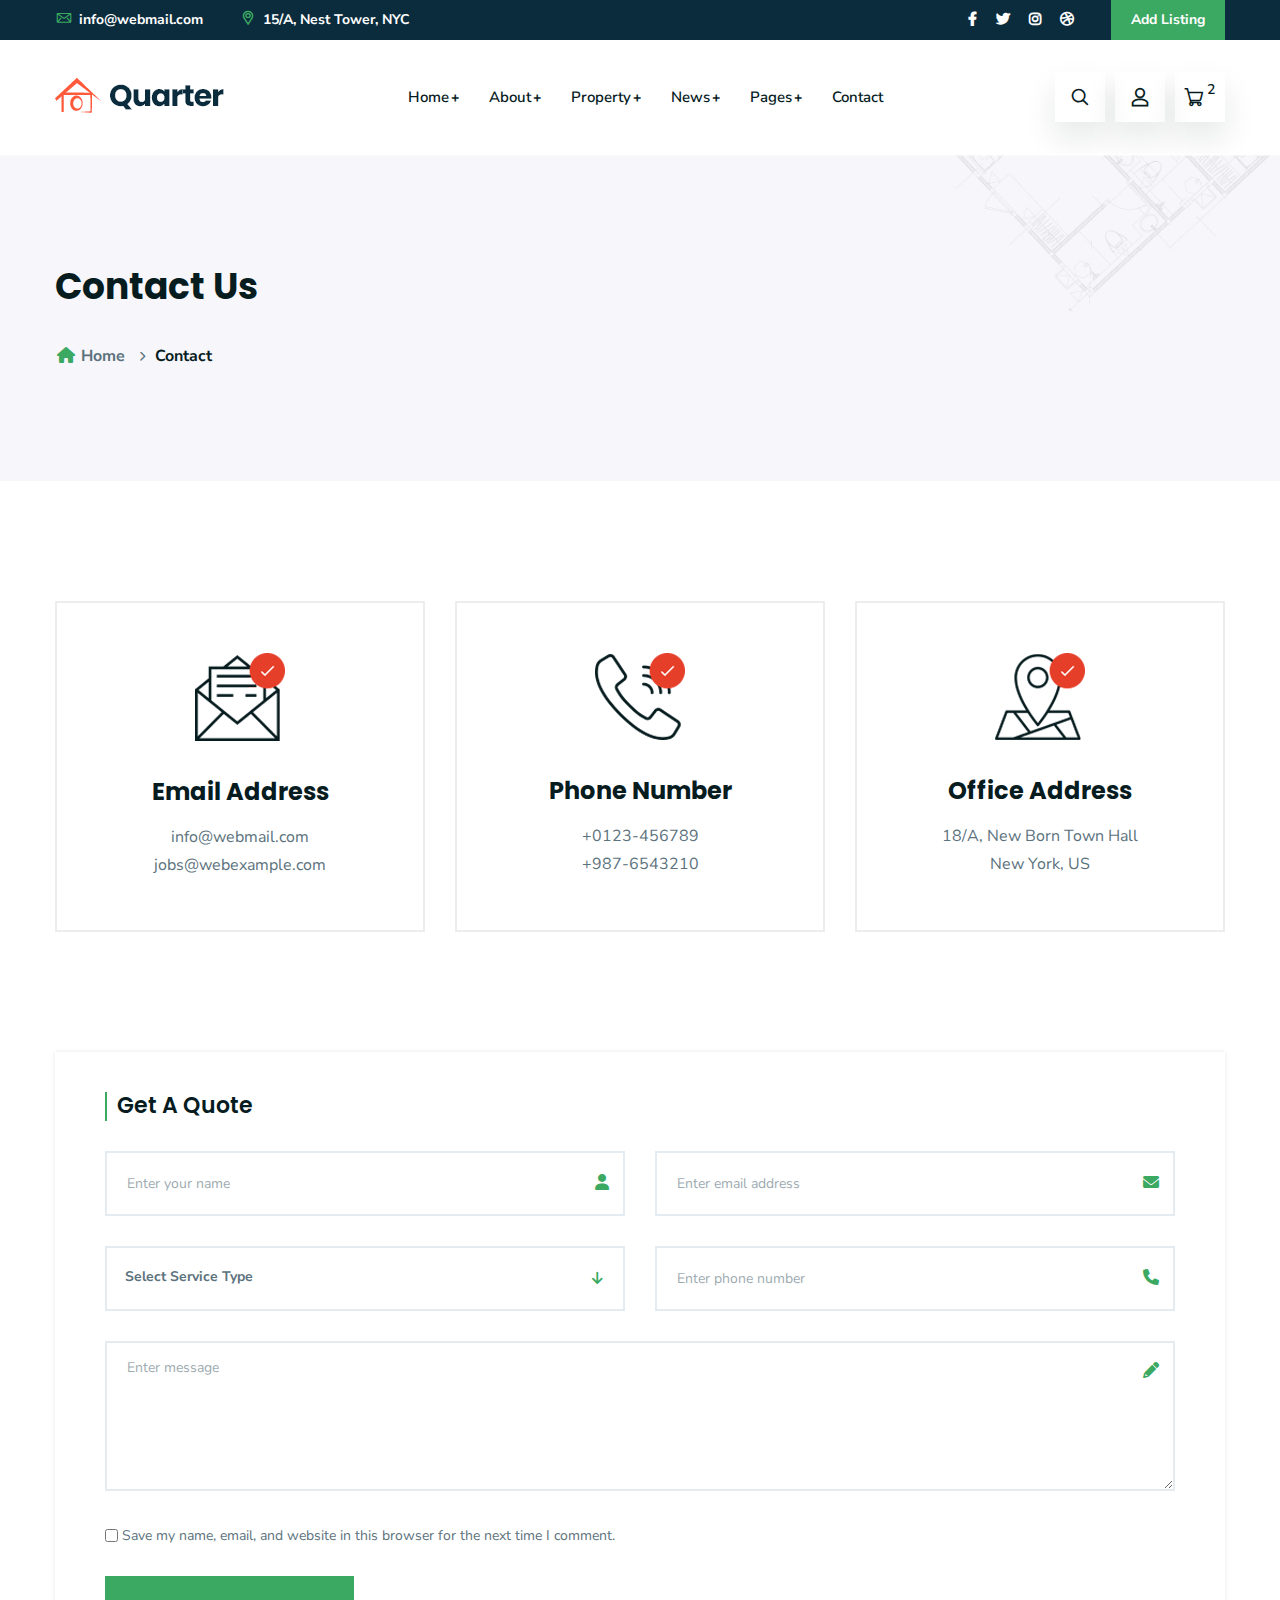
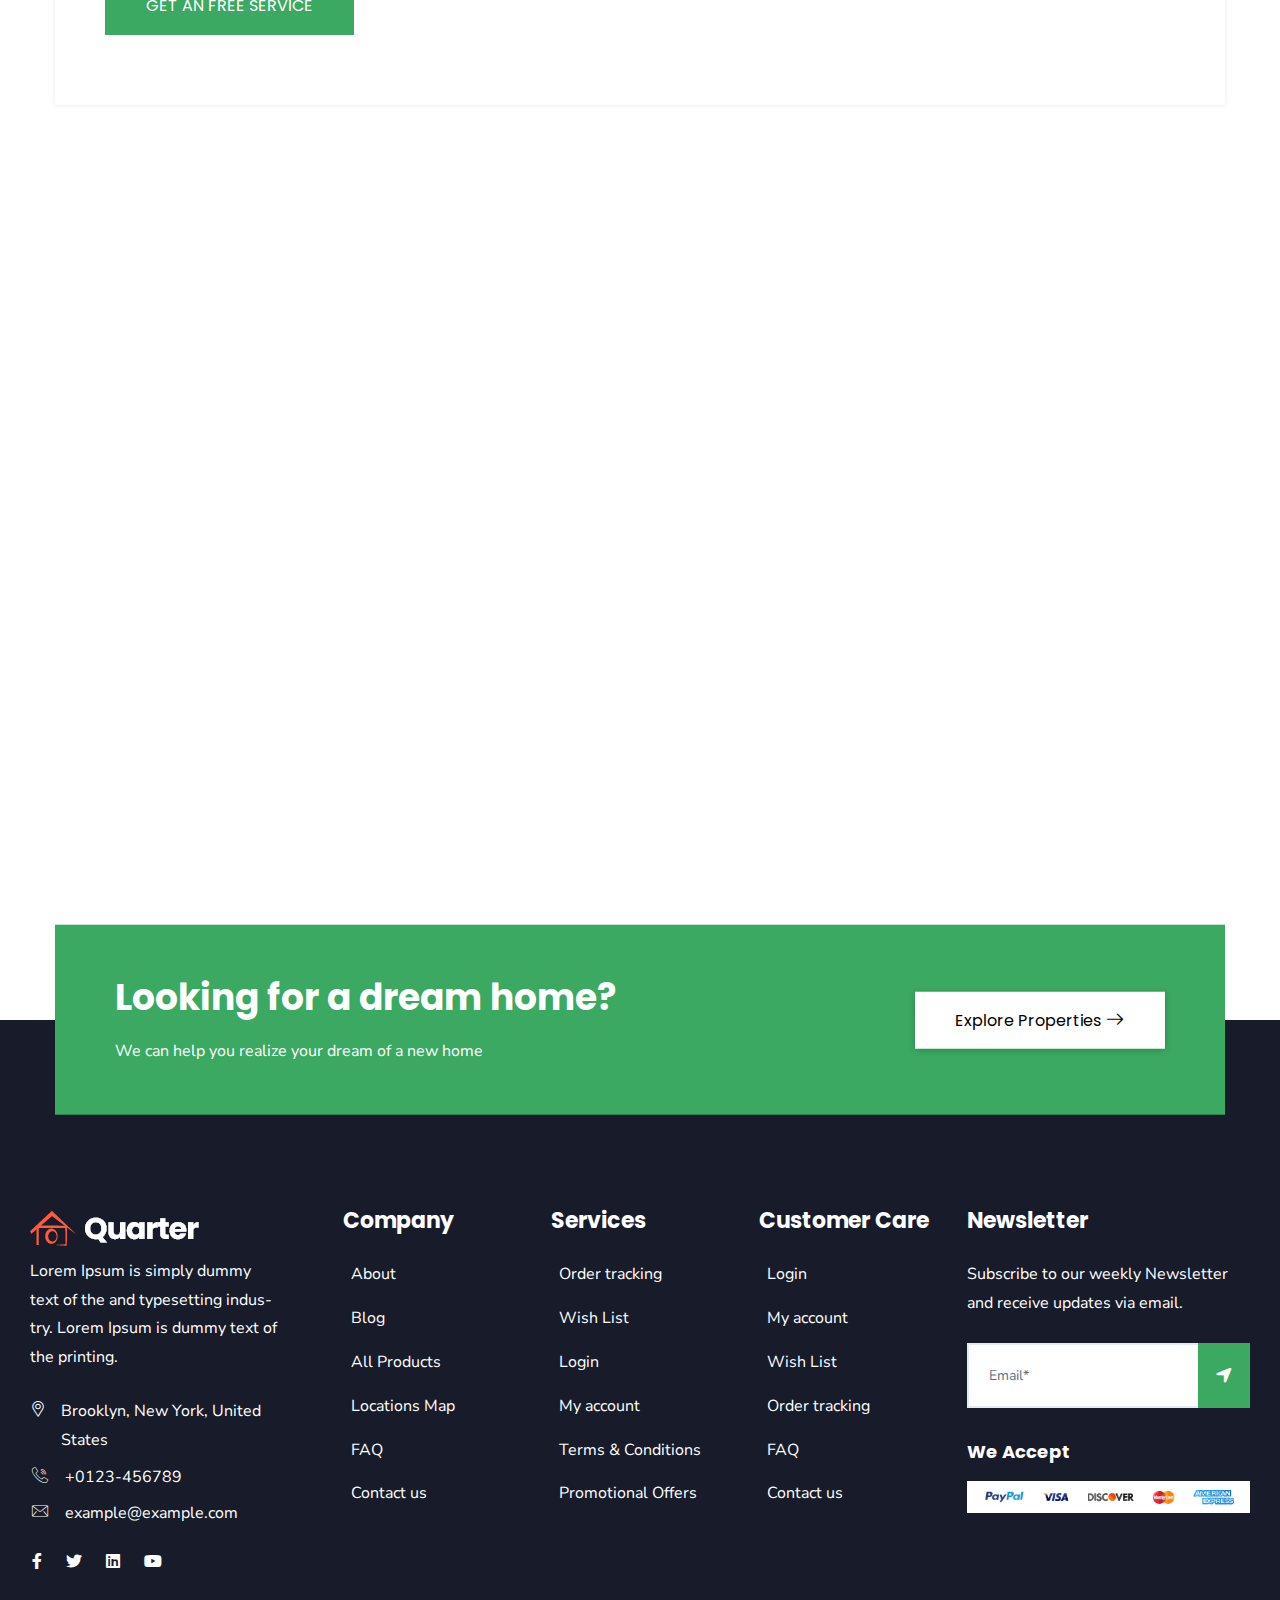
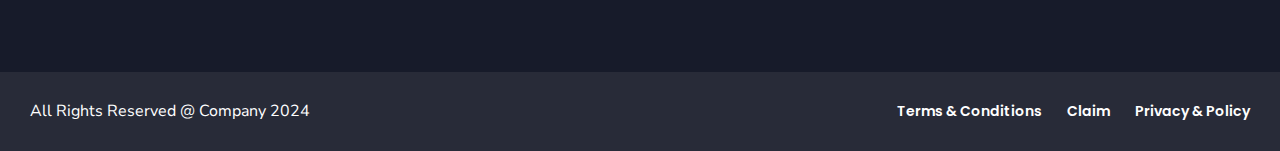
==== contact.html @ b0d4f218 "Init" ====
<!DOCTYPE html>
<html lang="en">
  <head>
    <meta charset="UTF-8" >
    <meta name="viewport" content="width=device-width, initial-scale=1.0" >
    <title>Quarter - Real Estate HTML Template</title>
    <link
      rel="shortcut icon"
      href="assets/img/favicon.png"
      type="image/x-icon"
    >
    <link rel="stylesheet" href="assets/css/font-icons.css" >
    <link rel="stylesheet" href="assets/css/nice-select2.css" >
    <link rel="stylesheet" href="assets/css/animate.css" >
    <link rel="stylesheet" href="assets/css/swiper-bundle.min.css" >
    <link rel="stylesheet" href="assets/css/glightbox.css" >
    <link rel="stylesheet" href="assets/css/style.css" >
  </head>
  <body>
    <!-- header area start -->
    <header>
      <!-- header top -->
      <div class="bg-section-bg-6">
        <div class="container text-white text-13px md:text-sm font-bold">
          <div
            class="flex justify-center md:justify-between items-center flex-wrap md:flex-nowrap"
          >
            <div class="flex justify-center md:block pt-2 md:pt-0">
              <ul
                class="basis-full md:basis-auto flex gap-6 lg:gap-9 items-center"
              >
                <li>
                  <a
                    class="hover:text-secondary-color"
                    href="mailto:info@webmail.com?Subject=Flower%20greetings%20to%20you"
                    ><i
                      class="icon-mail text-secondary-color font-bold mr-0.5"
                    ></i>
                    info@webmail.com</a
                  >
                </li>
                <li>
                  <a class="hover:text-secondary-color" href="locations.html"
                    ><i
                      class="icon-placeholder text-secondary-color font-bold mr-0.5"
                    ></i>
                    15/A, Nest Tower, NYC</a
                  >
                </li>
              </ul>
            </div>

            <div
              class="basis-full md:basis-auto flex justify-center md:block py-5px md:py-0"
            >
              <ul class="text flex items-center gap-15px">
                <li>
                  <a href="https://www.facebook.com" title="Facebook"
                    ><i class="fab fa-facebook-f font-bold"></i
                  ></a>
                </li>
                <li>
                  <a href="https://www.x.com" title="Twitter"
                    ><i class="fab fa-twitter font-bold"></i
                  ></a>
                </li>

                <li>
                  <a href="https://www.instagram.com" title="Instagram"
                    ><i class="fab fa-instagram font-bold"></i
                  ></a>
                </li>
                <li>
                  <a href="https://www.dribbble.com" title="Dribbble"
                    ><i class="fab fa-dribbble font-bold"></i
                  ></a>
                </li>
                <li>
                  <a
                    href="add-listing.html"
                    class="px-4 md:px-5 py-0.5 md:py-10px ml-2 lg:ml-5 bg-secondary-color inline-block bg-opacity-100 hover:bg-opacity-60 hover:text-white"
                    >Add Listing</a
                  >
                </li>
              </ul>
            </div>
          </div>
        </div>
      </div>
      <!-- navbar main -->
      <div class="sticky-header z-xl bg-white transition-all duration-700">
        <div
          class="container flex flex-col md:flex-row justify-center md:justify-between items-center relative py-21px"
        >
          <!-- logo area -->
          <div class="mt-10px mb-22px md:mt-0 md:mb-0 leading-1">
            <a href="index.html">
              <img src="./assets/img/logo.png" alt="" >
            </a>
          </div>
          <nav class="flex-grow hidden xl:block">
            <ul class="flex items-center justify-center gap-15px xl:gap-5">
              <!-- item 1 -->
              <li class="relative group">
                <a
                  href="#"
                  class="text-lg xl:text-15px 2xl:text-lg text-heading-color hover:text-secondary-color font-semibold whitespace-nowrap pl-10px py-22px"
                  >Home <span class="text-sm font-extrabold -ml-0.5">+</span></a
                >
                <!-- dropdown -->
                <ul
                  class="py-15px border-t-[5px] border-secondary-color bg-white w-dropdown shadow-box-shadow-4 absolute left-0 top-full opacity-0 invisible translate-y-4 transition-all duration-300 group-hover:opacity-100 group-hover:visible group-hover:translate-y-0 z-xl"
                >
                  <li class="group/nested relative">
                    <a
                      class="whitespace-nowrap px-30px py-2"
                      href="index.html"
                      >Home Style 01</a
                    >
                    <img
                      src="./assets/img/home-demos/home-1.jpg"
                      alt="#"
                      class="w-130px absolute -bottom-2 -right-3 shadow-box-shadow-3 opacity-0 translate-y-1 invisible transition-all duration-300 group-hover/nested:opacity-100 group-hover/nested:visible group-hover/nested:translate-y-0"
                    >
                  </li>
                  <li class="group/nested relative">
                    <a
                      class="whitespace-nowrap px-30px py-2"
                      href="index-2.html"
                      >Home Style 02</a
                    >
                    <img
                      src="./assets/img/home-demos/home-2.jpg"
                      alt="#"
                      class="w-130px absolute -bottom-2 -right-3 shadow-box-shadow-3 opacity-0 translate-y-1 invisible transition-all duration-300 group-hover/nested:opacity-100 group-hover/nested:visible group-hover/nested:translate-y-0"
                    >
                  </li>
                  <li class="group/nested relative">
                    <a
                      class="whitespace-nowrap px-30px py-2"
                      href="index-3.html"
                      >Home Style 03</a
                    >
                    <img
                      src="./assets/img/home-demos/home-3.jpg"
                      alt="#"
                      class="w-130px absolute -bottom-2 -right-3 shadow-box-shadow-3 opacity-0 translate-y-1 invisible transition-all duration-300 group-hover/nested:opacity-100 group-hover/nested:visible group-hover/nested:translate-y-0"
                    >
                  </li>
                  <li class="group/nested relative">
                    <a
                      class="whitespace-nowrap px-30px py-2"
                      href="index-4.html"
                      >Home Style 04</a
                    >
                    <img
                      src="./assets/img/home-demos/home-4.jpg"
                      alt="#"
                      class="w-130px absolute -bottom-2 -right-3 shadow-box-shadow-3 opacity-0 translate-y-1 invisible transition-all duration-300 group-hover/nested:opacity-100 group-hover/nested:visible group-hover/nested:translate-y-0"
                    >
                  </li>
                  <li class="group/nested relative">
                    <a
                      class="whitespace-nowrap px-30px py-2 relative"
                      href="index-5.html"
                      ><span
                        class="text-10px uppercase text-white bg-secondary-color px-3px absolute left-5 -top-1 rounded-sm"
                        >video</span
                      >
                      Home Style 05</a
                    >
                    <img
                      src="./assets/img/home-demos/home-5.jpg"
                      alt="#"
                      class="w-130px absolute -bottom-2 -right-3 shadow-box-shadow-3 opacity-0 translate-y-1 invisible transition-all duration-300 group-hover/nested:opacity-100 group-hover/nested:visible group-hover/nested:translate-y-0"
                    >
                  </li>
                  <li class="group/nested relative">
                    <a
                      class="whitespace-nowrap px-30px py-2"
                      href="index-6.html"
                      >Home Style 06</a
                    >
                    <img
                      src="./assets/img/home-demos/home-6.jpg"
                      alt="#"
                      class="w-130px absolute -bottom-2 -right-3 shadow-box-shadow-3 opacity-0 translate-y-1 invisible transition-all duration-300 group-hover/nested:opacity-100 group-hover/nested:visible group-hover/nested:translate-y-0"
                    >
                  </li>
                  <li class="group/nested relative">
                    <a
                      class="whitespace-nowrap px-30px py-2"
                      href="index-7.html"
                      >Home Style 07</a
                    >
                    <img
                      src="./assets/img/home-demos/home-7.jpg"
                      alt="#"
                      class="w-130px absolute -bottom-2 -right-3 shadow-box-shadow-3 opacity-0 translate-y-1 invisible transition-all duration-300 group-hover/nested:opacity-100 group-hover/nested:visible group-hover/nested:translate-y-0"
                    >
                  </li>
                  <li class="group/nested relative">
                    <a
                      class="whitespace-nowrap px-30px py-2"
                      href="index-8.html"
                      >Home Style 08</a
                    >
                    <img
                      src="./assets/img/home-demos/home-8.jpg"
                      alt="#"
                      class="w-130px absolute -bottom-2 -right-3 shadow-box-shadow-3 opacity-0 translate-y-1 invisible transition-all duration-300 group-hover/nested:opacity-100 group-hover/nested:visible group-hover/nested:translate-y-0"
                    >
                  </li>
                  <li class="group/nested relative">
                    <a
                      class="whitespace-nowrap px-30px py-2"
                      href="index-9.html"
                      >Home Style 09</a
                    >
                    <img
                      src="./assets/img/home-demos/home-9.jpg"
                      alt="#"
                      class="w-130px absolute -bottom-2 -right-3 shadow-box-shadow-3 opacity-0 translate-y-1 invisible transition-all duration-300 group-hover/nested:opacity-100 group-hover/nested:visible group-hover/nested:translate-y-0"
                    >
                  </li>
                  <li class="group/nested relative">
                    <a
                      class="whitespace-nowrap px-30px py-2 relative"
                      href="index-10.html"
                      ><span
                        class="text-10px uppercase text-white bg-secondary-color px-3px absolute left-5 -top-1 rounded-sm"
                        >map</span
                      >
                      Home Style 10</a
                    >
                    <img
                      src="./assets/img/home-demos/home-10.jpg"
                      alt="#"
                      class="w-130px absolute -bottom-2 -right-3 shadow-box-shadow-3 opacity-0 translate-y-1 invisible transition-all duration-300 group-hover/nested:opacity-100 group-hover/nested:visible group-hover/nested:translate-y-0"
                    >
                  </li>
                  <li class="group/nested relative">
                    <a
                      class="whitespace-nowrap px-30px py-2"
                      href="index-11.html"
                      >Home Style 11</a
                    >
                    <img
                      src="./assets/img/home-demos/home-11.jpg"
                      alt="#"
                      class="w-130px absolute -bottom-2 -right-3 shadow-box-shadow-3 opacity-0 translate-y-1 invisible transition-all duration-300 group-hover/nested:opacity-100 group-hover/nested:visible group-hover/nested:translate-y-0"
                    >
                  </li>
                </ul>
              </li>
              <!-- item 2 -->
              <li class="relative group">
                <a
                  href="#"
                  class="text-lg xl:text-15px 2xl:text-lg text-heading-color hover:text-secondary-color font-semibold whitespace-nowrap pl-10px py-22px"
                  >About
                  <span class="text-sm font-extrabold -ml-0.5">+</span></a
                >
                <!-- dropdown -->
                <ul
                  class="py-15px border-t-[5px] border-secondary-color bg-white w-dropdown shadow-box-shadow-4 absolute left-0 top-full opacity-0 invisible translate-y-4 transition-all duration-300 group-hover:opacity-100 group-hover:visible group-hover:translate-y-0 z-xl"
                >
                  <li>
                    <a
                      class="whitespace-nowrap px-30px py-2"
                      href="about.html"
                      >About</a
                    >
                  </li>
                  <li>
                    <a
                      class="whitespace-nowrap px-30px py-2"
                      href="service.html"
                      >Services</a
                    >
                  </li>
                  <li>
                    <a
                      class="whitespace-nowrap px-30px py-2"
                      href="service-details.html"
                      >Service Details</a
                    >
                  </li>
                  <li>
                    <a
                      class="whitespace-nowrap px-30px py-2"
                      href="portfolio.html"
                      >Portfolio</a
                    >
                  </li>
                  <li>
                    <a
                      class="whitespace-nowrap px-30px py-2"
                      href="portfolio-2.html"
                      >Portfolio - 02</a
                    >
                  </li>
                  <li>
                    <a
                      class="whitespace-nowrap px-30px py-2"
                      href="portfolio-details.html"
                      >Portfolio Details</a
                    >
                  </li>
                  <li>
                    <a class="whitespace-nowrap px-30px py-2" href="team.html"
                      >Team</a
                    >
                  </li>
                  <li>
                    <a
                      class="whitespace-nowrap px-30px py-2"
                      href="team-details.html"
                      >Team Details</a
                    >
                  </li>
                  <li>
                    <a class="whitespace-nowrap px-30px py-2" href="faq.html"
                      >FAQ</a
                    >
                  </li>
                  <li>
                    <a
                      class="whitespace-nowrap px-30px py-2"
                      href="locations.html"
                      >Google Map Locations</a
                    >
                  </li>
                </ul>
              </li>

              <!-- item 3 -->
              <li class="relative group">
                <a
                  href="#"
                  class="text-lg xl:text-15px 2xl:text-lg text-heading-color hover:text-secondary-color font-semibold whitespace-nowrap pl-10px py-22px"
                  >Property
                  <span class="text-sm font-extrabold -ml-0.5">+</span></a
                >
                <!-- dropdown -->
                <ul
                  class="py-15px border-t-[5px] border-secondary-color bg-white w-dropdown shadow-box-shadow-4 absolute left-0 top-full opacity-0 invisible translate-y-4 transition-all duration-300 group-hover:opacity-100 group-hover:visible group-hover:translate-y-0 z-xl"
                >
                  <li>
                    <a class="whitespace-nowrap px-30px py-2" href="shop.html"
                      >Property Grid</a
                    >
                  </li>
                  <li>
                    <a
                      class="whitespace-nowrap px-30px py-2"
                      href="shop-list.html"
                      >Property List</a
                    >
                  </li>
                  <li>
                    <a
                      class="whitespace-nowrap px-30px py-2"
                      href="shop-grid.html"
                      >Property No Sidebar</a
                    >
                  </li>
                  <li>
                    <a
                      class="whitespace-nowrap px-30px py-2"
                      href="shop-left-sidebar.html"
                      >Property Left sidebar</a
                    >
                  </li>
                  <li>
                    <a
                      class="whitespace-nowrap px-30px py-2"
                      href="shop-right-sidebar.html"
                      >Property right sidebar</a
                    >
                  </li>

                  <li>
                    <a
                      class="whitespace-nowrap px-30px py-2"
                      href="product-details.html"
                      >Property details
                    </a>
                  </li>
                  <li class="relative group/nested">
                    <a class="whitespace-nowrap px-30px py-2" href="#"
                      >Other Pages
                      <span
                        class="absolute top-1/2 -translate-y-1/2 right-3 group-hover/nested:text-secondary-color"
                        >&gt;&gt;</span
                      >
                    </a>
                    <!-- dropdown -->
                    <ul
                      class="py-15px border-t-[5px] border-secondary-color w-dropdown shadow-box-shadow-4 absolute left-full top-0 opacity-0 invisible translate-y-[5px] transition-all duration-300 group-hover/nested:opacity-100 group-hover/nested:visible group-hover/nested:translate-y-0 bg-white"
                    >
                      <li>
                        <a
                          class="whitespace-nowrap px-30px py-2"
                          href="cart.html"
                          >Cart</a
                        >
                      </li>
                      <li>
                        <a
                          class="whitespace-nowrap px-30px py-2"
                          href="wishlist.html"
                          >Wishlist</a
                        >
                      </li>
                      <li>
                        <a
                          class="whitespace-nowrap px-30px py-2"
                          href="checkout.html"
                          >Checkout</a
                        >
                      </li>
                      <li>
                        <a
                          class="whitespace-nowrap px-30px py-2"
                          href="order-tracking.html"
                          >Order Tracking</a
                        >
                      </li>
                      <li>
                        <a
                          class="whitespace-nowrap px-30px py-2"
                          href="account.html"
                          >My Account</a
                        >
                      </li>
                      <li>
                        <a
                          class="whitespace-nowrap px-30px py-2"
                          href="login.html"
                          >Sign in</a
                        >
                      </li>
                      <li>
                        <a
                          class="whitespace-nowrap px-30px py-2"
                          href="register.html"
                          >Register</a
                        >
                      </li>
                    </ul>
                  </li>
                </ul>
              </li>

              <!-- item 4 -->
              <li class="relative group">
                <a
                  href="#"
                  class="text-lg xl:text-15px 2xl:text-lg text-heading-color hover:text-secondary-color font-semibold whitespace-nowrap pl-10px py-22px"
                  >News <span class="text-sm font-extrabold -ml-0.5">+</span></a
                >
                <!-- dropdown -->
                <ul
                  class="py-15px border-t-[5px] border-secondary-color bg-white w-dropdown shadow-box-shadow-4 absolute left-0 top-full opacity-0 invisible translate-y-4 transition-all duration-300 group-hover:opacity-100 group-hover:visible group-hover:translate-y-0 z-xl"
                >
                  <li>
                    <a class="whitespace-nowrap px-30px py-2" href="blog.html"
                      >News</a
                    >
                  </li>
                  <li>
                    <a
                      class="whitespace-nowrap px-30px py-2"
                      href="blog-grid.html"
                      >News Grid</a
                    >
                  </li>
                  <li>
                    <a
                      class="whitespace-nowrap px-30px py-2"
                      href="blog-left-sidebar.html"
                      >News Left sidebar</a
                    >
                  </li>
                  <li>
                    <a
                      class="whitespace-nowrap px-30px py-2"
                      href="blog-right-sidebar.html"
                      >News Right sidebar</a
                    >
                  </li>
                  <li>
                    <a
                      class="whitespace-nowrap px-30px py-2"
                      href="blog-details.html"
                      >News details</a
                    >
                  </li>
                </ul>
              </li>
              <!-- item 5 -->
              <li class="group">
                <a
                  href="#"
                  class="text-lg xl:text-15px 2xl:text-lg text-heading-color hover:text-secondary-color font-semibold whitespace-nowrap pl-10px py-22px"
                  >Pages
                  <span class="text-sm font-extrabold -ml-0.5">+</span></a
                >
                <!-- dropdown -->
                <ul
                  class="container w-full px-0 py-15px border-t-[5px] border-secondary-color bg-white shadow-box-shadow-4 absolute left-0 top-full opacity-0 invisible translate-y-4 transition-all duration-300 group-hover:opacity-100 group-hover:visible group-hover:-translate-y-4 grid grid-cols-4 z-xl"
                >
                  <li class="pr-3 pt-3 pl-30px">
                    <ul>
                      <li>
                        <a
                          class="whitespace-nowrap px-10px py-6px bg-section-bg-1 border-b !border-dashed border-border-dashed w-full"
                          href="#"
                          >Inner Pages</a
                        >
                      </li>
                      <li>
                        <ul class="py-15px">
                          <li>
                            <a
                              class="whitespace-nowrap px-10px py-2"
                              href="portfolio.html"
                              >Portfolio</a
                            >
                          </li>
                          <li>
                            <a
                              class="whitespace-nowrap px-10px py-2"
                              href="portfolio-2.html"
                              >Portfolio - 02</a
                            >
                          </li>
                          <li>
                            <a
                              class="whitespace-nowrap px-10px py-2"
                              href="portfolio-details.html"
                              >Portfolio Details</a
                            >
                          </li>
                          <li>
                            <a
                              class="whitespace-nowrap px-10px py-2"
                              href="team.html"
                              >Team</a
                            >
                          </li>
                          <li>
                            <a
                              class="whitespace-nowrap px-10px py-2"
                              href="team-details.html"
                              >Team Details</a
                            >
                          </li>
                          <li>
                            <a
                              class="whitespace-nowrap px-10px py-2"
                              href="faq.html"
                              >FAQ</a
                            >
                          </li>
                        </ul>
                      </li>
                    </ul>
                  </li>
                  <li class="pr-3 pt-3 pl-30px">
                    <ul>
                      <li>
                        <a
                          class="whitespace-nowrap px-10px py-6px bg-section-bg-1 border-b !border-dashed border-border-dashed w-full"
                          href="#"
                          >Inner Pages</a
                        >
                      </li>
                      <li>
                        <ul class="py-15px">
                          <li>
                            <a
                              class="whitespace-nowrap px-10px py-2"
                              href="history.html"
                              >History</a
                            >
                          </li>
                          <li>
                            <a
                              class="whitespace-nowrap px-10px py-2"
                              href="add-listing.html"
                              >Add Listing</a
                            >
                          </li>
                          <li>
                            <a
                              class="whitespace-nowrap px-10px py-2"
                              href="locations.html"
                              >Google Map Locations</a
                            >
                          </li>
                          <li>
                            <a
                              class="whitespace-nowrap px-10px py-2"
                              href="404.html"
                              >404</a
                            >
                          </li>
                          <li>
                            <a
                              class="whitespace-nowrap px-10px py-2"
                              href="contact.html"
                              >Contact</a
                            >
                          </li>
                          <li>
                            <a
                              class="whitespace-nowrap px-10px py-2"
                              href="coming-soon.html"
                              >Coming Soon</a
                            >
                          </li>
                        </ul>
                      </li>
                    </ul>
                  </li>
                  <li class="pr-3 pt-3 pl-30px">
                    <ul>
                      <li>
                        <a
                          class="whitespace-nowrap px-10px py-6px bg-section-bg-1 border-b !border-dashed border-border-dashed w-full"
                          href="#"
                          >Shop Pages</a
                        >
                      </li>
                      <li>
                        <ul class="py-15px">
                          <li>
                            <a
                              class="whitespace-nowrap px-10px py-2"
                              href="shop.html"
                              >Shop</a
                            >
                          </li>
                          <li>
                            <a
                              class="whitespace-nowrap px-10px py-2"
                              href="shop-left-sidebar.html"
                              >Shop Left sidebar</a
                            >
                          </li>
                          <li>
                            <a
                              class="whitespace-nowrap px-10px py-2"
                              href="shop-right-sidebar.html"
                              >Shop right sidebar</a
                            >
                          </li>
                          <li>
                            <a
                              class="whitespace-nowrap px-10px py-2"
                              href="shop-grid.html"
                              >Shop Grid</a
                            >
                          </li>
                          <li>
                            <a
                              class="whitespace-nowrap px-10px py-2"
                              href="product-details.html"
                              >Shop details
                            </a>
                          </li>
                          <li>
                            <a
                              class="whitespace-nowrap px-10px py-2"
                              href="cart.html"
                              >Cart</a
                            >
                          </li>
                        </ul>
                      </li>
                    </ul>
                  </li>
                  <li class="pr-3 pt-3 pl-30px">
                    <a
                      class="whitespace-nowrap p-10px bg-section-bg-1 border-b !border-dashed border-border-dashed w-full"
                      href="shop.html"
                      ><img
                        src="./assets/img/banner/menu-banner-1.jpg"
                        alt=""
                        class="w-full inline-block"
                    ></a>
                  </li>
                </ul>
              </li>
              <!-- item 6 -->
              <li>
                <a
                  href="contact.html"
                  class="text-lg xl:text-15px 2xl:text-lg text-heading-color hover:text-secondary-color font-semibold whitespace-nowrap pl-10px py-22px"
                  >Contact
                </a>
              </li>
            </ul>
          </nav>
          <!-- header right -->
          <div>
            <ul class="flex items-center gap-10px">
              <li class="relative search-form-container">
                <button
                  class="search-toggle h-50px w-50px text-heading-color shadow-box-shadow-1 flex justify-center items-center hover:bg-secondary-color hover:text-white transition-all duration-300"
                >
                  <i class="icon-search for-search-show font-bold"></i>
                  <i class="icon-cancel for-search-close font-bold hidden"></i>
                </button>
                <div
                  class="search-form h-0 overflow-hidden absolute right-0 top-full mt-15px transition-all duration-300 shadow-box-shadow-3 z-xl bg-white"
                >
                  <form class="w-80 p-15px relative">
                    <input
                      type="text"
                      placeholder="Search here..."
                      class="text-sm text-paragraph-color pl-5 pr-50px placeholder:text-paragraph-color outline-none border-2 border-border-color-9 focus:border focus:border-secondary-color h-60px block w-full rounded-none"
                    >
                    <button
                      type="submit"
                      class="absolute top-1/2 -translate-y-1/2 right-7 text-heading-color"
                    >
                      <i class="icon-search text-lg font-bold"></i>
                    </button>
                  </form>
                </div>
              </li>
              <li class="group relative">
                <a
                  href="#"
                  class="h-50px w-50px text-heading-color shadow-box-shadow-1 flex justify-center items-center hover:bg-secondary-color hover:text-white transition-all duration-300"
                >
                  <i class="icon-user font-bold text-lg"></i>
                </a>
                <!-- dropdown -->
                <ul
                  class="py-10px w-150px shadow-box-shadow-4 absolute right-0 top-full opacity-0 invisible translate-y-4 bg-white transition-all duration-300 group-hover:opacity-100 group-hover:visible group-hover:translate-y-0 z-xl"
                >
                  <li>
                    <a
                      class="whitespace-nowrap px-15px py-5px"
                      href="login.html"
                      >Sign in</a
                    >
                  </li>
                  <li>
                    <a
                      class="whitespace-nowrap px-15px py-5px"
                      href="register.html"
                      >Register</a
                    >
                  </li>
                  <li>
                    <a
                      class="whitespace-nowrap px-15px py-5px"
                      href="account.html"
                      >My Account</a
                    >
                  </li>
                  <li>
                    <a
                      class="whitespace-nowrap px-15px py-5px"
                      href="wishlist.html"
                      >Wishlist</a
                    >
                  </li>
                </ul>
              </li>
              <li>
                <button
                  class="show-drawer h-50px w-50px text-heading-color shadow-box-shadow-1 flex justify-center items-center hover:bg-secondary-color hover:text-white transition-all duration-300"
                >
                  <i class="icon-shopping-cart font-bold text-lg"></i>
                  <sup class="ml-1 text-sm font-semibold">2</sup>
                </button>
              </li>
              <li class="block xl:hidden">
                <div
                  class="show-drawer d-xl-none h-50px w-50px text-heading-color shadow-box-shadow-1 flex justify-center items-center transition-all duration-300 relative"
                >
                  <a href="#ltn__utilize-drawer " class="utilize-toggle">
                    <svg viewBox="0 0 800 600">
                      <path
                        d="M300,220 C300,220 520,220 540,220 C740,220 640,540 520,420 C440,340 300,200 300,200"
                        id="top"
                      ></path>
                      <path d="M300,320 L540,320" id="middle"></path>
                      <path
                        d="M300,210 C300,210 520,210 540,210 C740,210 640,530 520,410 C440,330 300,190 300,190"
                        id="bottom"
                        transform="translate(480, 320) scale(1, -1) translate(-480, -318) "
                      ></path>
                    </svg>
                  </a>
                </div>
              </li>
            </ul>
          </div>
        </div>
      </div>
      <!-- cart sidebar -->
      <div class="drawer-container cart-container">
        <div
          class="drawer-overlay fixed top-0 left-0 w-full h-full bg-black -z-1 close-drawer opacity-0 transition-all duration-300 invisible cursor-zoom-out"
        ></div>
        <div
          class="drawer cart fixed top-0 -right-[300px] xs:-right-[400px] pl-30px pr-10px py-5 w-300px xs:w-100 h-full transition-all duration-500 shadow-dropdown-secodary bg-whiteColor z-high bg-white"
        >
          <div class="h-full">
            <!-- cart wrapper -->
            <div class="h-full overflow-y-auto pr-5">
              <!-- cart top -->
              <div
                class="flex justify-between items-center border-b border-border-primary pt-3px pb-3 mb-25px"
              >
                <div>
                  <span class="text-sm md:text-base font-bold">Cart</span>
                </div>
                <div>
                  <button class="close-drawer text-black text-3xl px-15px py-2">
                    ×
                  </button>
                </div>
              </div>

              <!-- cart items -->
              <div
                class="max-h-[calc(100%-(360px))] cart-items overflow-y-auto"
              >
                <ul>
                  <li class="accordion pl-10px pt-5 mb-5 flex gap-15px">
                    <div>
                      <a href="product-details.html" class="relative">
                        <img
                          src="./assets/img/product/1.png"
                          alt=""
                          class="w-20 inline-block"
                        >
                        <span
                          class="w-5 h-5 shadow-box-shadow-3 text-center text-10px bg-white hover:bg-secondary-color hover:text-white rounded-full absolute top-0 left-0 -translate-x-1/2 -translate-y-1/2 transition-all duration-300 cursor-pointer"
                        >
                          <i class="icon-cancel leading-5"></i>
                        </span>
                      </a>
                    </div>
                    <div>
                      <h6 class="text-sm md:text-15px lg:text-base mb-5px">
                        <a
                          href="product-details.html"
                          class="leading-23px text-heading-color hover:text-secondary-color font-medium"
                        >
                          Wheel Bearing Retainer
                        </a>
                      </h6>
                      <div class="text-sm lg:text-base">
                        <span class="leading-22px">1 x $65.00</span>
                      </div>
                    </div>
                  </li>

                  <li
                    class="border-t border-border-color-1 accordion pl-10px pt-5 mb-5 flex gap-15px"
                  >
                    <div>
                      <a href="product-details.html" class="relative">
                        <img
                          src="./assets/img/product/2.png"
                          alt=""
                          class="w-20 inline-block"
                        >
                        <span
                          class="w-5 h-5 shadow-box-shadow-3 text-center text-10px bg-white hover:bg-secondary-color hover:text-white rounded-full absolute top-0 left-0 -translate-x-1/2 -translate-y-1/2 transition-all duration-300 cursor-pointer"
                        >
                          <i class="icon-cancel leading-5"></i>
                        </span>
                      </a>
                    </div>
                    <div>
                      <h6 class="text-sm md:text-15px lg:text-base mb-5px">
                        <a
                          href="product-details.html"
                          class="leading-23px text-heading-color hover:text-secondary-color font-medium"
                        >
                          3 Rooms Manhattan
                        </a>
                      </h6>
                      <div class="text-sm lg:text-base">
                        <span class="leading-22px">1 x $85.00</span>
                      </div>
                    </div>
                  </li>
                  <li
                    class="border-t border-border-color-1 accordion pl-10px pt-5 mb-5 flex gap-15px"
                  >
                    <div>
                      <a href="product-details.html" class="relative">
                        <img
                          src="./assets/img/product/3.png"
                          alt=""
                          class="w-20 inline-block"
                        >
                        <span
                          class="w-5 h-5 shadow-box-shadow-3 text-center text-10px bg-white hover:bg-secondary-color hover:text-white rounded-full absolute top-0 left-0 -translate-x-1/2 -translate-y-1/2 transition-all duration-300 cursor-pointer"
                        >
                          <i class="icon-cancel leading-5"></i>
                        </span>
                      </a>
                    </div>
                    <div>
                      <h6 class="text-sm md:text-15px lg:text-base mb-5px">
                        <a
                          href="product-details.html"
                          class="leading-23px text-heading-color hover:text-secondary-color font-medium"
                        >
                          OE Replica Wheels
                        </a>
                      </h6>
                      <div class="text-sm lg:text-base">
                        <span class="leading-22px">1 x $92.00</span>
                      </div>
                    </div>
                  </li>
                  <li
                    class="border-t border-border-color-1 accordion pl-10px pt-5 mb-5 flex gap-15px"
                  >
                    <div>
                      <a href="product-details.html" class="relative">
                        <img
                          src="./assets/img/product/4.png"
                          alt=""
                          class="w-20 inline-block"
                        >
                        <span
                          class="w-5 h-5 shadow-box-shadow-3 text-center text-10px bg-white hover:bg-secondary-color hover:text-white rounded-full absolute top-0 left-0 -translate-x-1/2 -translate-y-1/2 transition-all duration-300 cursor-pointer"
                        >
                          <i class="icon-cancel leading-5"></i>
                        </span>
                      </a>
                    </div>
                    <div>
                      <h6 class="text-sm md:text-15px lg:text-base mb-5px">
                        <a
                          href="product-details.html"
                          class="leading-23px text-heading-color hover:text-secondary-color font-medium"
                        >
                          Shock Mount Insulator
                        </a>
                      </h6>
                      <div class="text-sm lg:text-base">
                        <span class="leading-22px">1 x $68.00</span>
                      </div>
                    </div>
                  </li>
                </ul>
              </div>

              <!-- Total price -->
              <div class="py-5 mt-25px border-y border-border-color-1">
                <h6
                  class="lg:text-lg text-heading-color font-bold flex justify-between items-center mb-0"
                >
                  <span>Subtotal: </span>
                  <span class="text-secondary-color">$310.00</span>
                </h6>
              </div>

              <!-- action area -->
              <div class="pt-25px pb-15px flex justify-between">
                <h5
                  class="uppercase text-sm text-white relative group whitespace-nowrap font-normal transition-all duration-300 border border-secondary-color hover:border-heading-color"
                >
                  <span
                    class="inline-block absolute top-0 right-0 w-full h-full bg-secondary-color group-hover:bg-black hover:bg-primary-cogroup-lor z-1 group-hover:w-0 transition-all duration-300"
                  ></span>
                  <a
                    href="cart.html"
                    class="relative z-10 px-5 md:px-25px lg:px-10 py-10px md:py-3 lg:py-17px group-hover:text-heading-color leading-23px"
                    >view cart</a
                  >
                </h5>
                <h5
                  class="uppercase text-sm text-white relative group whitespace-nowrap font-normal transition-all duration-300 border border-black hover:border-secondary-color"
                >
                  <span
                    class="inline-block absolute top-0 left-0 w-full h-full bg-black group-hover:bg-secondary-color z-1 group-hover:w-0 transition-all duration-300"
                  ></span>
                  <a
                    href="checkout.html"
                    class="relative z-10 px-5 md:px-25px lg:px-10 py-10px md:py-3 lg:py-17px group-hover:text-secondary-color leading-23px"
                    >checkout</a
                  >
                </h5>
              </div>

              <div class="text-sm">
                <p class="leading-15px mb-0">
                  Free Shipping on All Orders Over $100!
                </p>
              </div>
            </div>
          </div>
        </div>
      </div>
      <!-- mobile menu -->
      <div class="drawer-container mobile-menu-container">
        <div
          class="drawer-overlay fixed top-0 left-0 w-full h-full bg-black -z-1 close-drawer opacity-0 transition-all duration-300 invisible cursor-zoom-out block xl:hidden"
        ></div>
        <div
          class="drawer mobile-menu fixed top-0 -left-[300px] xs:-left-[400px] px-5 xs:px-10 py-50px w-300px xs:w-100 h-full transition-all duration-500 shadow-dropdown-secodary bg-whiteColor z-high block xl:hidden bg-white"
        >
          <div class="pr-15px overflow-auto h-full">
            <!-- mobile menu wrapper -->
            <div>
              <!-- mobile logo area -->
              <div
                class="flex justify-between items-center border-b border-border-primary pt-3px pb-10px mb-25px"
              >
                <div>
                  <a href="index.html">
                    <img src="./assets/img/logo.png" alt="" >
                  </a>
                </div>
                <div>
                  <button class="close-drawer text-black text-3xl px-15px py-2">
                    ×
                  </button>
                </div>
              </div>

              <!-- search input  -->
              <div class="mb-50px">
                <form class="w-full relative">
                  <input
                    type="text"
                    placeholder="Search..."
                    class="text-sm text-paragraph-color pl-5 pr-50px placeholder:text-paragraph-color outline-none border-2 border-border-color-9 focus:border focus:border-secondary-color h-65px block w-full rounded-none"
                  >
                  <button
                    type="submit"
                    class="absolute top-1/2 -translate-y-1/2 right-7 text-heading-color"
                  >
                    <i class="icon-search text-lg font-bold"></i>
                  </button>
                </form>
              </div>

              <!-- mobile menu accordions -->
              <div
                class="border-b border-border-primary dark:border-borderColor-dark pb-8"
              >
                <ul class="accordion-container">
                  <li class="accordion mt-4">
                    <!-- accordion header -->
                    <div
                      class="accordion-controller flex items-center justify-between cursor-pointer hover:text-secondary-color uppercase text-sm lg:text-base py-2 lg:py-2.5"
                    >
                      Home
                      <button class="px-3 h-full">
                        <span
                          class="w-[10px] h-0.5 bg-gray1 block dark:bg-whiteColor bg-opacity-75"
                        ></span
                        ><span
                          class="w-[10px] h-0.5 bg-gray1 block dark:bg-whiteColor bg-opacity-75 rotate-90 -mt-[2px] transition-all duration-500"
                        ></span>
                      </button>
                    </div>
                    <!-- accordion content -->
                    <div
                      class="accordion-content h-0 overflow-hidden transition-all duration-500"
                    >
                      <div class="content-wrapper pl-15px">
                        <ul>
                          <li class="mt-4">
                            <!-- accordion header -->

                            <a
                              href="index.html"
                              class="!leading-22px text-darkdeep1 text-sm lg:text-base hover:text-secondary-color"
                              >Home Style 01</a
                            >
                          </li>
                          <li class="accordion mt-4">
                            <!-- accordion header -->

                            <a
                              href="index-2.html"
                              class="!leading-22px text-darkdeep1 text-sm lg:text-base hover:text-secondary-color"
                              >Home Style 02</a
                            >
                          </li>
                          <li class="mt-4">
                            <!-- accordion header -->

                            <a
                              href="index-3.html"
                              class="!leading-22px text-darkdeep1 text-sm lg:text-base hover:text-secondary-color"
                              >Home Style 03</a
                            >
                          </li>
                          <li class="mt-4">
                            <!-- accordion header -->

                            <a
                              href="index-4.html"
                              class="!leading-22px text-darkdeep1 text-sm lg:text-base hover:text-secondary-color"
                              >Home Style 04</a
                            >
                          </li>
                          <li class="mt-4 relative">
                            <!-- accordion header -->

                            <a
                              href="index-5.html"
                              class="!leading-22px text-darkdeep1 text-sm lg:text-base hover:text-secondary-color"
                              ><span
                                class="text-10px uppercase text-white bg-secondary-color px-3px absolute -left-2 -top-3 rounded-sm"
                                >video</span
                              >
                              Home Style 05</a
                            >
                          </li>
                          <li class="mt-4">
                            <!-- accordion header -->

                            <a
                              href="index-6.html"
                              class="!leading-22px text-darkdeep1 text-sm lg:text-base hover:text-secondary-color"
                              >Home Style 06</a
                            >
                          </li>
                          <li class="mt-4">
                            <!-- accordion header -->

                            <a
                              href="index-7.html"
                              class="!leading-22px text-darkdeep1 text-sm lg:text-base hover:text-secondary-color"
                              >Home Style 07</a
                            >
                          </li>
                          <li class="mt-4">
                            <!-- accordion header -->

                            <a
                              href="index-8.html"
                              class="!leading-22px text-darkdeep1 text-sm lg:text-base hover:text-secondary-color"
                              >Home Style 08</a
                            >
                          </li>
                          <li class="mt-4">
                            <!-- accordion header -->

                            <a
                              href="index-9.html"
                              class="!leading-22px text-darkdeep1 text-sm lg:text-base hover:text-secondary-color"
                              >Home Style 09</a
                            >
                          </li>
                          <li class="mt-4 relative">
                            <!-- accordion header -->

                            <a
                              href="index-10.html"
                              class="!leading-22px text-darkdeep1 text-sm lg:text-base hover:text-secondary-color"
                              ><span
                                class="text-10px uppercase text-white bg-secondary-color px-3px absolute -left-2 -top-3 rounded-sm"
                                >map</span
                              >
                              Home Style 10</a
                            >
                          </li>
                          <li class="mt-4">
                            <!-- accordion header -->

                            <a
                              href="index-11.html"
                              class="!leading-22px text-darkdeep1 text-sm lg:text-base hover:text-secondary-color"
                              >Home Style 11</a
                            >
                          </li>
                        </ul>
                      </div>
                    </div>
                  </li>
                  <li class="accordion mt-4">
                    <!-- accordion header -->
                    <div
                      class="accordion-controller flex items-center justify-between cursor-pointer hover:text-secondary-color uppercase text-sm lg:text-base py-2 lg:py-2.5"
                    >
                      About
                      <button class="px-3 h-full">
                        <span
                          class="w-[10px] h-0.5 bg-gray1 block dark:bg-whiteColor bg-opacity-75"
                        ></span
                        ><span
                          class="w-[10px] h-0.5 bg-gray1 block dark:bg-whiteColor bg-opacity-75 rotate-90 -mt-[2px] transition-all duration-500"
                        ></span>
                      </button>
                    </div>
                    <!-- accordion content -->
                    <div
                      class="accordion-content h-0 overflow-hidden transition-all duration-500"
                    >
                      <div class="content-wrapper pl-15px">
                        <ul>
                          <li class="mt-4">
                            <!-- accordion header -->

                            <a
                              href="about.html"
                              class="!leading-22px text-darkdeep1 text-sm lg:text-base hover:text-secondary-color"
                              >About1</a
                            >
                          </li>
                          <li class="accordion mt-4">
                            <!-- accordion header -->

                            <a
                              href="service.html"
                              class="!leading-22px text-darkdeep1 text-sm lg:text-base hover:text-secondary-color"
                              >Services</a
                            >
                          </li>
                          <li class="mt-4">
                            <!-- accordion header -->

                            <a
                              href="service-details.html"
                              class="!leading-22px text-darkdeep1 text-sm lg:text-base hover:text-secondary-color"
                              >Service Details</a
                            >
                          </li>
                          <li class="mt-4">
                            <!-- accordion header -->

                            <a
                              href="portfolio.html"
                              class="!leading-22px text-darkdeep1 text-sm lg:text-base hover:text-secondary-color"
                              >Portfolio</a
                            >
                          </li>
                          <li class="mt-4">
                            <!-- accordion header -->

                            <a
                              href="portfolio-2.html"
                              class="!leading-22px text-darkdeep1 text-sm lg:text-base hover:text-secondary-color"
                            >
                              Portfolio - 02</a
                            >
                          </li>
                          <li class="mt-4">
                            <!-- accordion header -->

                            <a
                              href="portfolio-details.html"
                              class="!leading-22px text-darkdeep1 text-sm lg:text-base hover:text-secondary-color"
                              >Portfolio Details</a
                            >
                          </li>
                          <li class="mt-4">
                            <!-- accordion header -->

                            <a
                              href="team.html"
                              class="!leading-22px text-darkdeep1 text-sm lg:text-base hover:text-secondary-color"
                              >Team</a
                            >
                          </li>
                          <li class="mt-4">
                            <!-- accordion header -->

                            <a
                              href="team-details.html"
                              class="!leading-22px text-darkdeep1 text-sm lg:text-base hover:text-secondary-color"
                              >Team Details</a
                            >
                          </li>
                          <li class="mt-4">
                            <!-- accordion header -->

                            <a
                              href="faq.html"
                              class="!leading-22px text-darkdeep1 text-sm lg:text-base hover:text-secondary-color"
                              >FAQ</a
                            >
                          </li>
                          <li class="mt-4">
                            <!-- accordion header -->

                            <a
                              href="locations.html"
                              class="!leading-22px text-darkdeep1 text-sm lg:text-base hover:text-secondary-color"
                              >Google Map Locations</a
                            >
                          </li>
                        </ul>
                      </div>
                    </div>
                  </li>
                  <li class="accordion mt-4">
                    <!-- accordion header -->
                    <div
                      class="accordion-controller flex items-center justify-between cursor-pointer hover:text-secondary-color uppercase text-sm lg:text-base py-2 lg:py-2.5"
                    >
                      Property
                      <button class="px-3 h-full">
                        <span
                          class="w-[10px] h-0.5 bg-gray1 block dark:bg-whiteColor bg-opacity-75"
                        ></span
                        ><span
                          class="w-[10px] h-0.5 bg-gray1 block dark:bg-whiteColor bg-opacity-75 rotate-90 -mt-[2px] transition-all duration-500"
                        ></span>
                      </button>
                    </div>
                    <!-- accordion content -->
                    <div
                      class="accordion-content h-0 overflow-hidden transition-all duration-500"
                    >
                      <div class="content-wrapper pl-15px">
                        <ul>
                          <li class="mt-4">
                            <!-- accordion header -->

                            <a
                              href="shop.html"
                              class="!leading-22px text-darkdeep1 text-sm lg:text-base hover:text-secondary-color"
                              >Property Grid</a
                            >
                          </li>
                          <li class="mt-4">
                            <!-- accordion header -->

                            <a
                              href="shop-list.html"
                              class="!leading-22px text-darkdeep1 text-sm lg:text-base hover:text-secondary-color"
                              >Property List</a
                            >
                          </li>
                          <li class="accordion mt-4">
                            <!-- accordion header -->

                            <a
                              href="shop-grid.html"
                              class="!leading-22px text-darkdeep1 text-sm lg:text-base hover:text-secondary-color"
                              >Property No Sidebar</a
                            >
                          </li>
                          <li class="mt-4">
                            <!-- accordion header -->

                            <a
                              href="shop-left-sidebar.html"
                              class="!leading-22px text-darkdeep1 text-sm lg:text-base hover:text-secondary-color"
                              >Property Left sidebar</a
                            >
                          </li>
                          <li class="mt-4">
                            <!-- accordion header -->

                            <a
                              href="shop-right-sidebar.html"
                              class="!leading-22px text-darkdeep1 text-sm lg:text-base hover:text-secondary-color"
                              >Property right sidebar</a
                            >
                          </li>
                          <li class="mt-4">
                            <!-- accordion header -->

                            <a
                              href="product-details.html"
                              class="!leading-22px text-darkdeep1 text-sm lg:text-base hover:text-secondary-color"
                            >
                              Property details
                            </a>
                          </li>
                          <li class="mt-4">
                            <!-- accordion header -->

                            <a
                              href="cart.html"
                              class="!leading-22px text-darkdeep1 text-sm lg:text-base hover:text-secondary-color"
                              >Cart</a
                            >
                          </li>
                          <li class="mt-4">
                            <!-- accordion header -->

                            <a
                              href="wishlist.html"
                              class="!leading-22px text-darkdeep1 text-sm lg:text-base hover:text-secondary-color"
                              >Wishlist</a
                            >
                          </li>
                          <li class="mt-4">
                            <!-- accordion header -->

                            <a
                              href="checkout.html"
                              class="!leading-22px text-darkdeep1 text-sm lg:text-base hover:text-secondary-color"
                              >Checkout</a
                            >
                          </li>
                          <li class="mt-4">
                            <!-- accordion header -->

                            <a
                              href="order-tracking.html"
                              class="!leading-22px text-darkdeep1 text-sm lg:text-base hover:text-secondary-color"
                              >Order Tracking</a
                            >
                          </li>
                          <li class="mt-4">
                            <!-- accordion header -->

                            <a
                              href="account.html"
                              class="!leading-22px text-darkdeep1 text-sm lg:text-base hover:text-secondary-color"
                              >My Account</a
                            >
                          </li>
                          <li class="mt-4">
                            <!-- accordion header -->

                            <a
                              href="login.html"
                              class="!leading-22px text-darkdeep1 text-sm lg:text-base hover:text-secondary-color"
                              >Sign in</a
                            >
                          </li>
                          <li class="mt-4">
                            <!-- accordion header -->

                            <a
                              href="register.html"
                              class="!leading-22px text-darkdeep1 text-sm lg:text-base hover:text-secondary-color"
                              >Register</a
                            >
                          </li>
                        </ul>
                      </div>
                    </div>
                  </li>
                  <li class="accordion mt-4">
                    <!-- accordion header -->
                    <div
                      class="accordion-controller flex items-center justify-between cursor-pointer hover:text-secondary-color uppercase text-sm lg:text-base py-2 lg:py-2.5"
                    >
                      News
                      <button class="px-3 h-full">
                        <span
                          class="w-[10px] h-0.5 bg-gray1 block dark:bg-whiteColor bg-opacity-75"
                        ></span
                        ><span
                          class="w-[10px] h-0.5 bg-gray1 block dark:bg-whiteColor bg-opacity-75 rotate-90 -mt-[2px] transition-all duration-500"
                        ></span>
                      </button>
                    </div>
                    <!-- accordion content -->
                    <div
                      class="accordion-content h-0 overflow-hidden transition-all duration-500"
                    >
                      <div class="content-wrapper pl-15px">
                        <ul>
                          <li class="mt-4">
                            <!-- accordion header -->

                            <a
                              href="blog.html"
                              class="!leading-22px text-darkdeep1 text-sm lg:text-base hover:text-secondary-color"
                              >News</a
                            >
                          </li>
                          <li class="accordion mt-4">
                            <!-- accordion header -->

                            <a
                              href="blog-grid.html"
                              class="!leading-22px text-darkdeep1 text-sm lg:text-base hover:text-secondary-color"
                              >News Grid</a
                            >
                          </li>
                          <li class="mt-4">
                            <!-- accordion header -->

                            <a
                              href="blog-left-sidebar.html"
                              class="!leading-22px text-darkdeep1 text-sm lg:text-base hover:text-secondary-color"
                              >News Left sidebar</a
                            >
                          </li>
                          <li class="mt-4">
                            <!-- accordion header -->

                            <a
                              href="blog-right-sidebar.html"
                              class="!leading-22px text-darkdeep1 text-sm lg:text-base hover:text-secondary-color"
                              >News Right sidebar</a
                            >
                          </li>
                          <li class="mt-4">
                            <!-- accordion header -->

                            <a
                              href="blog-details.html"
                              class="!leading-22px text-darkdeep1 text-sm lg:text-base hover:text-secondary-color"
                            >
                              News details</a
                            >
                          </li>
                        </ul>
                      </div>
                    </div>
                  </li>
                  <li class="accordion mt-4">
                    <!-- accordion header -->
                    <div
                      class="accordion-controller flex items-center justify-between cursor-pointer hover:text-secondary-color uppercase text-sm lg:text-base py-2 lg:py-2.5"
                    >
                      Pages
                      <button class="px-3 h-full">
                        <span
                          class="w-[10px] h-0.5 bg-gray1 block dark:bg-whiteColor bg-opacity-75"
                        ></span
                        ><span
                          class="w-[10px] h-0.5 bg-gray1 block dark:bg-whiteColor bg-opacity-75 rotate-90 -mt-[2px] transition-all duration-500"
                        ></span>
                      </button>
                    </div>
                    <!-- accordion content -->
                    <div
                      class="accordion-content h-0 overflow-hidden transition-all duration-500"
                    >
                      <div class="content-wrapper pl-15px">
                        <ul>
                          <li class="mt-4">
                            <!-- accordion header -->

                            <a
                              href="about.html"
                              class="!leading-22px text-darkdeep1 text-sm lg:text-base hover:text-secondary-color"
                              >About</a
                            >
                          </li>
                          <li class="mt-4">
                            <!-- accordion header -->

                            <a
                              href="service.html"
                              class="!leading-22px text-darkdeep1 text-sm lg:text-base hover:text-secondary-color"
                              >Services</a
                            >
                          </li>
                          <li class="mt-4">
                            <!-- accordion header -->

                            <a
                              href="service-details.html"
                              class="!leading-22px text-darkdeep1 text-sm lg:text-base hover:text-secondary-color"
                              >Service Details</a
                            >
                          </li>
                          <li class="mt-4">
                            <!-- accordion header -->

                            <a
                              href="portfolio.html"
                              class="!leading-22px text-darkdeep1 text-sm lg:text-base hover:text-secondary-color"
                              >Portfolio</a
                            >
                          </li>
                          <li class="mt-4">
                            <!-- accordion header -->

                            <a
                              href="portfolio-2.html"
                              class="!leading-22px text-darkdeep1 text-sm lg:text-base hover:text-secondary-color"
                            >
                              Portfolio - 02</a
                            >
                          </li>
                          <li class="mt-4">
                            <!-- accordion header -->

                            <a
                              href="portfolio-details.html"
                              class="!leading-22px text-darkdeep1 text-sm lg:text-base hover:text-secondary-color"
                              >Portfolio Details</a
                            >
                          </li>
                          <li class="mt-4">
                            <!-- accordion header -->

                            <a
                              href="team.html"
                              class="!leading-22px text-darkdeep1 text-sm lg:text-base hover:text-secondary-color"
                              >Team</a
                            >
                          </li>
                          <li class="mt-4">
                            <!-- accordion header -->

                            <a
                              href="team-details.html"
                              class="!leading-22px text-darkdeep1 text-sm lg:text-base hover:text-secondary-color"
                              >Team Details</a
                            >
                          </li>
                          <li class="mt-4">
                            <!-- accordion header -->

                            <a
                              href="faq.html"
                              class="!leading-22px text-darkdeep1 text-sm lg:text-base hover:text-secondary-color"
                              >FAQ</a
                            >
                          </li>
                          <li class="mt-4">
                            <!-- accordion header -->

                            <a
                              href="history.html"
                              class="!leading-22px text-darkdeep1 text-sm lg:text-base hover:text-secondary-color"
                              >History</a
                            >
                          </li>
                          <li class="mt-4">
                            <!-- accordion header -->

                            <a
                              href="add-listing.html"
                              class="!leading-22px text-darkdeep1 text-sm lg:text-base hover:text-secondary-color"
                              >Add Listing</a
                            >
                          </li>
                          <li class="mt-4">
                            <!-- accordion header -->

                            <a
                              href="locations.html"
                              class="!leading-22px text-darkdeep1 text-sm lg:text-base hover:text-secondary-color"
                              >Google Map Locations</a
                            >
                          </li>
                          <li class="mt-4">
                            <!-- accordion header -->

                            <a
                              href="404.html"
                              class="!leading-22px text-darkdeep1 text-sm lg:text-base hover:text-secondary-color"
                              >404</a
                            >
                          </li>
                          <li class="mt-4">
                            <!-- accordion header -->

                            <a
                              href="contact.html"
                              class="!leading-22px text-darkdeep1 text-sm lg:text-base hover:text-secondary-color"
                              >Contact</a
                            >
                          </li>
                          <li class="mt-4">
                            <!-- accordion header -->

                            <a
                              href="coming-soon.html"
                              class="!leading-22px text-darkdeep1 text-sm lg:text-base hover:text-secondary-color"
                              >Coming Soon</a
                            >
                          </li>
                        </ul>
                      </div>
                    </div>
                  </li>
                  <li class="mt-4">
                    <!-- accordion header -->
                    <a
                      href="contact.html"
                      class="accordion-controller flex items-center justify-between cursor-pointer hover:text-secondary-color uppercase text-sm lg:text-base py-2 lg:py-2.5"
                    >
                      CONTACT</a
                    >
                  </li>
                </ul>
              </div>

              <!-- my account -->
              <div>
                <ul class="mb-30px pb-5 pt-5px border-b border-border-primary">
                  <li class="group mt-4">
                    <!-- accordion header -->
                    <a href="account.html" class="text-sm lg:text-base">
                      <span
                        class="inline-block h-50px w-50px border-2 border-border-color-1 text-center leading-50px mr-3"
                      >
                        <i class="far fa-user"></i>
                      </span>
                      My Account
                    </a>
                  </li>
                  <li class="group mt-4">
                    <!-- accordion header -->
                    <a href="wishlist.html#" class="text-sm lg:text-base">
                      <span
                        class="inline-block h-50px w-50px border-2 border-border-color-1 text-center leading-50px mr-3"
                      >
                        <i class="far fa-heart"></i><sup class="pl-0.5">3</sup>
                      </span>
                      Wishlist
                    </a>
                  </li>
                  <li class="group mt-4">
                    <!-- accordion header -->
                    <a href="cart.html" class="text-sm lg:text-base">
                      <span
                        class="inline-block h-50px w-50px border-2 border-border-color-1 text-center leading-50px mr-3"
                      >
                        <i class="fas fa-shopping-cart"></i>
                        <sup>5</sup>
                      </span>
                      Shoping Cart
                    </a>
                  </li>
                </ul>
              </div>
              <!-- Mobile menu social area -->
              <div>
                <ul class="flex gap-3 items-center pt-4">
                  <li>
                    <a
                      class="h-10 w-10 bg-section-bg-1 hover:bg-secondary-color hover:text-white text-center text-sm lg:text-base"
                      href="https://www.facebook.com"
                      ><i class="fab fa-facebook-f leading-10"></i
                    ></a>
                  </li>
                  <li>
                    <a
                      class="h-10 w-10 bg-section-bg-1 hover:bg-secondary-color hover:text-white text-center text-sm lg:text-base"
                      href="https://www.twiter.com"
                      ><i class="fab fab fa-twitter leading-10"></i
                    ></a>
                  </li>
                  <li>
                    <a
                      class="h-10 w-10 bg-section-bg-1 hover:bg-secondary-color hover:text-white text-center text-sm lg:text-base"
                      href="https://www.linkedin.com"
                      ><i class="fab fa-linkedin leading-10"></i
                    ></a>
                  </li>
                  <li>
                    <a
                      class="h-10 w-10 bg-section-bg-1 hover:bg-secondary-color hover:text-white text-center text-sm lg:text-base"
                      href="https://www.instagram.com"
                      ><i class="fab fa-instagram leading-10"></i
                    ></a>
                  </li>
                </ul>
              </div>
            </div>
          </div>
        </div>
      </div>
    </header>
    <!-- header area start -->
    <!-- main body start -->
    <main>
      <!-- banner section -->
      <section>
        <!-- banner section -->
        <div
          class="w-full bg-[url('../img/bg/14.jpg')] bg-no-repeat bg-cover bg-center relative z-0 after:w-full after:h-full after:absolute after:top-0 after:left-0 after:bg-white after:bg-opacity-30 after:-z-1"
        >
          <div class="container py-110px">
            <h1
              class="text-2xl sm:text-3xl md:text-26px lg:text-3xl xl:text-4xl font-bold text-heading-color mb-15px"
            >
              <span
                class="leading-1.3 md:leading-1.3 lg:leading-1.3 xl:leading-1.3"
                >Contact Us</span
              >
            </h1>
            <ul
              class="breadcrumb flex gap-30px items-center text-sm lg:text-base font-bold pt-4"
            >
              <li class="home relative leading-1.8 lg:leading-1.8">
                <a href="index.html"
                  ><i class="fas fa-home text-secondary-color"></i> Home</a
                >
              </li>
              <li class="leading-1.8 lg:leading-1.8 text-heading-color">
                Contact
              </li>
            </ul>
          </div>
        </div>
      </section>

      <!-- icons section -->
      <section>
        <div class="container pt-30 pb-5">
          <div class="grid grid-cols-1 lg:grid-cols-3 gap-30px">
            <!-- card 1 -->
            <div
              class="px-30px py-50px border-2 border-border-color-11 text-center flex flex-col items-center"
            >
              <div class="mb-35px">
                <img src="./assets/img/icons/10.png" alt="" >
              </div>
              <div>
                <h2
                  class="text-lg md:text-xl lg:text-22px xl:text-2xl text-heading-color font-bold mb-15px"
                >
                  <span class="leading-1.3"> Email Address </span>
                </h2>
                <p class="text-sm lg:text-base">
                  <span class="leading-1.8">
                    info@webmail.com <br >jobs@webexample.com
                  </span>
                </p>
              </div>
            </div>
            <!-- card 2 -->
            <div
              class="px-30px py-50px border-2 border-border-color-11 text-center flex flex-col items-center"
            >
              <div class="mb-35px">
                <img src="./assets/img/icons/11.png" alt="" class="" >
              </div>
              <div>
                <h2
                  class="text-lg md:text-xl lg:text-22px xl:text-2xl text-heading-color font-bold mb-15px"
                >
                  <span class="leading-1.3"> Phone Number </span>
                </h2>
                <p class="text-sm lg:text-base">
                  <span class="leading-1.8">
                    +0123-456789<br >+987-6543210
                  </span>
                </p>
              </div>
            </div>
            <!-- card 3 -->
            <div
              class="px-30px py-50px border-2 border-border-color-11 text-center flex flex-col items-center"
            >
              <div class="mb-35px">
                <img src="./assets/img/icons/12.png" alt="" >
              </div>
              <div>
                <h2
                  class="text-lg md:text-xl lg:text-22px xl:text-2xl text-heading-color font-bold mb-15px"
                >
                  <span class="leading-1.3"> Office Address </span>
                </h2>
                <p class="text-sm lg:text-base">
                  <span class="leading-1.8">
                    18/A, New Born Town Hall<br >New York, US
                  </span>
                </p>
              </div>
            </div>
          </div>
        </div>
      </section>
      <!-- contact section -->
      <section>
        <div class="container">
          <!-- details form -->
          <div class="relative -bottom-[100px] z-10">
            <form
              class="form-primary bg-white shadow-box-shadow-2 px-25px pt-10 pb-50px md:p-50px md:pt-10"
            >
              <h4
                class="text-22px font-semibold leading-1.3 pl-10px border-l-2 border-secondary-color text-heading-color mb-30px"
              >
                Get A Quote
              </h4>
              <div class="grid grid-cols-1 md:grid-cols-2 gap-30px">
                <!-- name -->
                <div class="relative">
                  <input
                    type="text"
                    placeholder="Enter your name"
                    class="text-paragraph-color pl-5 pr-50px outline-none border-2 border-border-color-9 focus:border focus:border-secondary-color h-65px block w-full rounded-none placeholder:opacity-60 placeholder:text-sm placeholder:text-paragraph-color"
                  >
                  <span class="absolute top-1/2 -translate-y-1/2 right-4">
                    <i
                      class="fas fa-user text-sm lg:text-base text-secondary-color font-bold"
                    ></i>
                  </span>
                </div>
                <!-- email -->
                <div class="relative">
                  <input
                    type="text"
                    placeholder="Enter email address"
                    class="text-paragraph-color pl-5 pr-50px outline-none border-2 border-border-color-9 focus:border focus:border-secondary-color h-65px block w-full rounded-none placeholder:opacity-60 placeholder:text-sm placeholder:text-paragraph-color"
                  >
                  <span class="absolute top-1/2 -translate-y-1/2 right-4">
                    <i
                      class="fas fa-envelope text-sm lg:text-base text-secondary-color font-bold"
                    ></i>
                  </span>
                </div>
                <!-- type select -->
                <div class="relative">
                  <select
                    class="selectize boerder-2 border-border-color-9 text-[14px] leading-60px h-65px"
                  >
                    <option value="Select Service Type" data-display="Select">
                      Select Service Type
                    </option>
                    <option value="Property Management ">
                      Property Management
                    </option>
                    <option value="Mortgage Service ">Mortgage Service</option>
                    <option value="Consulting Service">
                      Consulting Service
                    </option>
                    <option value="Home Buying">Home Buying</option>
                    <option value="Home Selling">Home Selling</option>
                    <option value="Escrow Services">Escrow Services</option>
                  </select>
                </div>
                <!-- number -->
                <div class="relative">
                  <input
                    type="text"
                    placeholder="Enter phone number"
                    class="text-paragraph-color pl-5 pr-50px outline-none border-2 border-border-color-9 focus:border focus:border-secondary-color h-65px block w-full rounded-none placeholder:opacity-60 placeholder:text-sm placeholder:text-paragraph-color"
                  >
                  <span class="absolute top-1/2 -translate-y-1/2 right-4">
                    <i
                      class="fas fa-phone text-sm lg:text-base text-secondary-color font-bold"
                    ></i>
                  </span>
                </div>
                <!-- message -->
                <div class="relative md:col-start-1 md:col-span-2 mb-35px">
                  <textarea
                   
                    
                    placeholder="Enter message"
                    class="min-h-[150px] text-paragraph-color pl-5 pr-50px py-15px outline-none border-2 border-border-color-9 focus:border focus:border-secondary-color h-65px block w-full rounded-none placeholder:opacity-60 placeholder:text-sm placeholder:text-paragraph-color"
                  ></textarea>
                  <span class="absolute top-[30px] -translate-y-1/2 right-4">
                    <i
                      class="fas fa-pencil text-sm lg:text-base text-secondary-color font-bold"
                    ></i>
                  </span>
                </div>
              </div>
              <!-- agree -->
              <div class="text-sm flex items-center mb-30px">
                <input type="checkbox" id="agree" >
                <label for="agree" class="text-sm ml-1">
                  Save my name, email, and website in this browser for the next
                  time I comment.
                </label>
              </div>

              <!-- submit button -->

              <div class="pb-5">
                <h5
                  class="uppercase text-sm md:text-base text-white relative group whitespace-nowrap font-normal mb-0 transition-all duration-300 border border-secondary-color hover:border-heading-color inline-block z-0"
                >
                  <span
                    class="inline-block absolute top-0 right-0 w-full h-full bg-secondary-color group-hover:bg-black -z-1 group-hover:w-0 transition-all duration-300"
                  ></span>
                  <button
                    type="submit"
                    class="relative z-1 px-5 md:px-25px lg:px-10 py-10px md:py-15px lg:py-17px group-hover:text-heading-color leading-23px uppercase"
                  >
                    get an free service
                  </button>
                </h5>
              </div>
            </form>
          </div>
        </div>
      </section>
      <div class="pb-140px lg:pb-30">
        <div class="google-map h-[800px] relative z-1">
          <iframe
            src="https://www.google.com/maps/embed?pb=!1m18!1m12!1m3!1d9334.271551495209!2d-73.97198251485975!3d40.668170674982946!2m3!1f0!2f0!3f0!3m2!1i1024!2i768!4f13.1!3m3!1m2!1s0x89c25b0456b5a2e7%3A0x68bdf865dda0b669!2sBrooklyn%20Botanic%20Garden%20Shop!5e0!3m2!1sen!2sbd!4v1590597267201!5m2!1sen!2sbd"
         
           style="height:100%;width:100%;border:0px;"
           
            allowfullscreen=""
            aria-hidden="false"
            tabindex="0"
          ></iframe>
        </div>
      </div>
    </main>

    <!-- footer start -->
    <footer>
      <div
        class="pt-187px pb-5 px-15px 3xl:px-[2%] 4xl:px-[5%] mt-95px bg-section-bg-2 text-sm lg:text-base text-white relative"
      >
        <div class="px-15px">
          <!-- footer top -->
          <div
            class="container w-full absolute top-0 left-1/2 -translate-x-1/2 -translate-y-1/2"
          >
            <div
              class="px-25px lg:px-60px py-50px bg-secondary-color text-white flex justify-center lg:justify-between items-center flex-col lg:flex-row gap-y-30px lg:gap-0 sm:whitespace-nowrap"
            >
              <div>
                <h5
                  class="text-xl md:text-26px lg:text-3xl xl:text-4xl text-white font-bold mb-15px"
                >
                  <span class="leading-1.3">Looking for a dream home?</span>
                </h5>
                <p class="text-white leading-1.8">
                  We can help you realize your dream of a new home
                </p>
              </div>
              <div>
                <h5
                  class="capitalize inline-block text-sm md:text-base text-primary-color hover:text-white hover:bg-primary-color relative group whitespace-nowrap font-normal transition-all duration-300 shadow-box-shadow-3 mb-0"
                >
                  <span
                    class="inline-block absolute top-0 right-0 w-full h-full bg-white group-hover:bg-secondary-color z-1 group-hover:w-0 transition-all duration-300"
                  ></span>
                  <a
                    href="contact.html"
                    class="relative z-10 px-5 md:px-25px lg:px-10 py-10px md:py-3 lg:py-17px group-hover:text-white leading-23px"
                    >Explore Properties <i class="icon-next"></i
                  ></a>
                </h5>
              </div>
            </div>
          </div>

          <!-- footer main -->
          <div
            class="grid grid-cols-1 sm:grid-cols-2 xl:grid-cols-12 gap-x-30px text-sm lg:text-base text-white"
          >
            <!-- footer about-->
            <div class="xl:col-start-1 xl:col-span-3 mb-60px lg:pr-35px">
              <div class="mb-15px">
                <a href="index.html">
                  <img src="./assets/img/logo-2.png" alt="" >
                </a>
                <p class="leading-1.8 mb-5 lg:mb-25px text-white">
                  Lorem Ipsum is simply dummy text of the and typesetting
                  industry. Lorem Ipsum is dummy text of the printing.
                </p>
                <ul class="space-y-2">
                  <li>
                    <p class="leading-1.8 text-white flex">
                      <i class="icon-placeholder mr-15px mt-1"></i>
                      <span>Brooklyn, New York, United States</span>
                    </p>
                  </li>
                  <li>
                    <a href="tel:+0123-456789" class="leading-1.8 flex">
                      <i class="icon-call mr-15px mt-1"></i>
                      <span>+0123-456789</span>
                    </a>
                  </li>
                  <li>
                    <a
                      href="mailto:example@example.com"
                      class="leading-1.8 flex"
                    >
                      <i class="icon-mail mr-15px mt-1"></i>
                      <span>example@example.com</span>
                    </a>
                  </li>
                </ul>
                <ul class="flex items-center gap-x-5 mt-5">
                  <li>
                    <a href="https://www.facebook.com" class="leading-1.8">
                      <i class="fab fa-facebook-f"></i>
                    </a>
                  </li>
                  <li>
                    <a href="https://x.com" class="leading-1.8">
                      <i class="fab fa-twitter"></i>
                    </a>
                  </li>
                  <li>
                    <a href="https://www.linkedin.com" class="leading-1.8">
                      <i class="fab fa-linkedin"></i>
                    </a>
                  </li>
                  <li>
                    <a href="https://www.youtube.com" class="leading-1.8">
                      <i class="fab fa-youtube"></i>
                    </a>
                  </li>
                </ul>
              </div>
            </div>
            <!-- footer company-->
            <div class="xl:col-start-4 xl:col-span-2 mb-60px">
              <h3 class="text-22px font-bold mb-25px text-white">
                <span class="leading-1.3"> Company </span>
              </h3>
              <ul class="space-y-[15px]">
                <li>
                  <a
                    href="about.html"
                    class="hover:text-secondary-color -translate-x-5 hover:translate-x-0 group leading-1.8"
                    ><span
                      class="text-secondary-color pr-15px opacity-0 group-hover:opacity-100 transition-all duration-300"
                      >//</span
                    >
                    About</a
                  >
                </li>
                <li>
                  <a
                    href="blog.html"
                    class="hover:text-secondary-color -translate-x-5 hover:translate-x-0 group leading-1.8"
                    ><span
                      class="text-secondary-color pr-15px opacity-0 group-hover:opacity-100 transition-all duration-300"
                      >//</span
                    >
                    Blog</a
                  >
                </li>
                <li>
                  <a
                    href="shop.html"
                    class="hover:text-secondary-color -translate-x-5 hover:translate-x-0 group leading-1.8"
                    ><span
                      class="text-secondary-color pr-15px opacity-0 group-hover:opacity-100 transition-all duration-300"
                      >//</span
                    >
                    All Products</a
                  >
                </li>
                <li>
                  <a
                    href="locations.html"
                    class="hover:text-secondary-color -translate-x-5 hover:translate-x-0 group leading-1.8"
                    ><span
                      class="text-secondary-color pr-15px opacity-0 group-hover:opacity-100 transition-all duration-300"
                      >//</span
                    >
                    Locations Map</a
                  >
                </li>
                <li>
                  <a
                    href="faq.html"
                    class="hover:text-secondary-color -translate-x-5 hover:translate-x-0 group leading-1.8"
                    ><span
                      class="text-secondary-color pr-15px opacity-0 group-hover:opacity-100 transition-all duration-300"
                      >//</span
                    >
                    FAQ</a
                  >
                </li>
                <li>
                  <a
                    href="contact.html"
                    class="hover:text-secondary-color -translate-x-5 hover:translate-x-0 group leading-1.8"
                    ><span
                      class="text-secondary-color pr-15px opacity-0 group-hover:opacity-100 transition-all duration-300"
                      >//</span
                    >
                    Contact us</a
                  >
                </li>
              </ul>
            </div>
            <!-- footer services-->
            <div class="xl:col-start-6 xl:col-span-2 mb-60px">
              <h3 class="text-22px font-bold mb-25px text-white">
                <span class="leading-1.3"> Services </span>
              </h3>
              <ul class="space-y-[15px]">
                <li>
                  <a
                    href="order-tracking.html"
                    class="hover:text-secondary-color -translate-x-5 hover:translate-x-0 group leading-1.8"
                    ><span
                      class="text-secondary-color pr-15px opacity-0 group-hover:opacity-100 transition-all duration-300"
                      >//</span
                    >
                    Order tracking</a
                  >
                </li>
                <li>
                  <a
                    href="wishlist.html"
                    class="hover:text-secondary-color -translate-x-5 hover:translate-x-0 group leading-1.8"
                    ><span
                      class="text-secondary-color pr-15px opacity-0 group-hover:opacity-100 transition-all duration-300"
                      >//</span
                    >
                    Wish List</a
                  >
                </li>
                <li>
                  <a
                    href="login.html"
                    class="hover:text-secondary-color -translate-x-5 hover:translate-x-0 group leading-1.8"
                    ><span
                      class="text-secondary-color pr-15px opacity-0 group-hover:opacity-100 transition-all duration-300"
                      >//</span
                    >
                    Login</a
                  >
                </li>
                <li>
                  <a
                    href="account.html"
                    class="hover:text-secondary-color -translate-x-5 hover:translate-x-0 group leading-1.8"
                    ><span
                      class="text-secondary-color pr-15px opacity-0 group-hover:opacity-100 transition-all duration-300"
                      >//</span
                    >
                    My account</a
                  >
                </li>
                <li>
                  <a
                    href="about.html"
                    class="hover:text-secondary-color -translate-x-5 hover:translate-x-0 group leading-1.8"
                    ><span
                      class="text-secondary-color pr-15px opacity-0 group-hover:opacity-100 transition-all duration-300"
                      >//</span
                    >
                    Terms & Conditions</a
                  >
                </li>
                <li>
                  <a
                    href="about.html"
                    class="hover:text-secondary-color -translate-x-5 hover:translate-x-0 group leading-1.8"
                    ><span
                      class="text-secondary-color pr-15px opacity-0 group-hover:opacity-100 transition-all duration-300"
                      >//</span
                    >
                    Promotional Offers</a
                  >
                </li>
              </ul>
            </div>
            <!-- footer customer care-->
            <div class="xl:col-start-8 xl:col-span-2 mb-60px">
              <h3 class="text-22px font-bold mb-25px text-white">
                <span class="leading-1.3"> Customer Care </span>
              </h3>
              <ul class="space-y-[15px]">
                <li>
                  <a
                    href="login.html"
                    class="hover:text-secondary-color -translate-x-5 hover:translate-x-0 group leading-1.8"
                    ><span
                      class="text-secondary-color pr-15px opacity-0 group-hover:opacity-100 transition-all duration-300"
                      >//</span
                    >
                    Login</a
                  >
                </li>
                <li>
                  <a
                    href="account.html"
                    class="hover:text-secondary-color -translate-x-5 hover:translate-x-0 group leading-1.8"
                    ><span
                      class="text-secondary-color pr-15px opacity-0 group-hover:opacity-100 transition-all duration-300"
                      >//</span
                    >
                    My account</a
                  >
                </li>
                <li>
                  <a
                    href="wishlist.html"
                    class="hover:text-secondary-color -translate-x-5 hover:translate-x-0 group leading-1.8"
                    ><span
                      class="text-secondary-color pr-15px opacity-0 group-hover:opacity-100 transition-all duration-300"
                      >//</span
                    >
                    Wish List</a
                  >
                </li>
                <li>
                  <a
                    href="order-tracking.html"
                    class="hover:text-secondary-color -translate-x-5 hover:translate-x-0 group leading-1.8"
                    ><span
                      class="text-secondary-color pr-15px opacity-0 group-hover:opacity-100 transition-all duration-300"
                      >//</span
                    >
                    Order tracking</a
                  >
                </li>
                <li>
                  <a
                    href="faq.html"
                    class="hover:text-secondary-color -translate-x-5 hover:translate-x-0 group leading-1.8"
                    ><span
                      class="text-secondary-color pr-15px opacity-0 group-hover:opacity-100 transition-all duration-300"
                      >//</span
                    >
                    FAQ</a
                  >
                </li>
                <li>
                  <a
                    href="contact.html"
                    class="hover:text-secondary-color -translate-x-5 hover:translate-x-0 group leading-1.8"
                    ><span
                      class="text-secondary-color pr-15px opacity-0 group-hover:opacity-100 transition-all duration-300"
                      >//</span
                    >
                    Contact us</a
                  >
                </li>
              </ul>
            </div>
            <!-- footer newsletter-->
            <div class="xl:col-start-10 xl:col-span-3 mb-60px">
              <h3 class="text-22px font-bold mb-25px text-white">
                <span class="leading-1.3"> Newsletter </span>
              </h3>
              <p class="leading-1.8 mb-5 lg:mb-25px text-white">
                Subscribe to our weekly Newsletter and receive updates via
                email.
              </p>

              <!-- subscription input  -->
              <div>
                <form class="w-full relative">
                  <input
                    type="text"
                    placeholder="Email*"
                    class="w-full text-sm text-paragraph-color pl-5 pr-50px placeholder:text-paragraph-color outline-none border-2 border-border-color-9 focus:border focus:border-secondary-color h-65px block rounded-none"
                  >
                  <button
                    type="submit"
                    class="absolute top-0 right-0 h-full px-18px text-white bg-secondary-color hover:bg-primary-color"
                  >
                    <i class="fas fa-location-arrow text-lg font-bold"></i>
                  </button>
                </form>
              </div>
              <!-- payment methods -->
              <div>
                <h3
                  class="text-base lg:text-lg font-bold mt-30px mb-15px text-white"
                >
                  <span class="leading-1.3"> We Accept </span>
                </h3>
                <img
                  src="./assets/img/icons/payment-4.png"
                  alt="Payment Image"
                >
              </div>
            </div>
          </div>
        </div>
      </div>
      <!-- footer copyright -->
      <div
        class="py-25px px-15px 3xl:px-[2%] 4xl:px-[5%] bg-section-bg-7 text-sm lg:text-base text-white"
      >
        <div class="px-15px">
          <div class="grid grid-cols-1 md:grid-cols-2">
            <div>
              <p class="leading-1.8 text-center lg:text-start text-white">
                All Rights Reserved @ Company 2024
              </p>
            </div>

            <ul
              class="flex gap-x-25px items-center justify-center lg:justify-end capitalize font-semibold font-poppins text-sm"
            >
              <li>
                <a href="#" class="leading-1.8">Terms & Conditions</a>
              </li>
              <li>
                <a href="#" class="leading-1.8"> Claim</a>
              </li>
              <li>
                <a href="#" class="leading-1.8"> Privacy & Policy</a>
              </li>
            </ul>
          </div>
        </div>
      </div>
    </footer>

    <!-- scroll top -->
    <button
      class="scroll-up w-30px h-30px lg:w-10 lg:h-10 lg:text-xl bg-section-bg-1 text-heading-color hover:bg-secondary-color hover:text-white rotate-[45deg] shadow-box-shadow-3 fixed bottom-[50px] lg:bottom-[70px] right-[3%] flex justify-center items-center z-xl"
    >
      <i class="fa fa-angle-up leading-1 -rotate-[45deg] inline-block"></i>
    </button>
    <script src="./assets/js/stickyHeader.js"></script>
    <script src="./assets/js/accordion.js"></script>
    <script src="./assets/js/service.js"></script>
    <script src="./assets/js/nice-select2.js"></script>
    <script src="./assets/js/search.js"></script>
    <script src="./assets/js/drawer.js"></script>
    <script src="./assets/js/swiper-bundle.min.js"></script>
    <script src="./assets/js/silder.js"></script>
    <script src="./assets/js/counterup.js"></script>
    <script src="./assets/js/modal.js"></script>
    <script src="./assets/js/tabs.js"></script>
    <script src="./assets/js/glightbox.min.js"></script>
    <script src="./assets/js/scrollUp.js"></script>
    <script src="./assets/js/smoothScroll.js"></script>
    <script src="./assets/js/isotope.pkgd.min.js"></script>
    <script src="./assets/js/filter.js"></script>
    <script src="./assets/js/nice_checkbox.js"></script>
    <script src="./assets/js/count.js"></script>
    <script src="./assets/js/main.js"></script>
  </body>
</html>
---- assets/css/font-icons.css ----
/* ===================================================
>>> TABLE OF CONTENTS:
======================================================
  1. Font Awesome 
  2. Flat Icon
  3. Iconmoon Icon

 
=================================================== */

/*---------------------------------------------------------------
  1. Font Awesome 6 Icon
---------------------------------------------------------------*/
/*!
 * Font Awesome Free 6.0.0 by @fontawesome - https://fontawesome.com
 * License - https://fontawesome.com/license/free (Icons: CC BY 4.0, Fonts: SIL OFL 1.1, Code: MIT License)
 * Copyright 2022 Fonticons, Inc.
 */
 .fa{font-family:var(--fa-style-family,"Font Awesome 6 Free");font-weight:var(--fa-style,900)}.fa,.fa-brands,.fa-duotone,.fa-light,.fa-regular,.fa-solid,.fa-thin,.fab,.fad,.fal,.far,.fas,.fat{-moz-osx-font-smoothing:grayscale;-webkit-font-smoothing:antialiased;display:var(--fa-display,inline-block);font-style:normal;font-variant:normal;line-height:1;text-rendering:auto}.fa-1x{font-size:1em}.fa-2x{font-size:2em}.fa-3x{font-size:3em}.fa-4x{font-size:4em}.fa-5x{font-size:5em}.fa-6x{font-size:6em}.fa-7x{font-size:7em}.fa-8x{font-size:8em}.fa-9x{font-size:9em}.fa-10x{font-size:10em}.fa-2xs{font-size:.625em;line-height:.1em;vertical-align:.225em}.fa-xs{font-size:.75em;line-height:.08333em;vertical-align:.125em}.fa-sm{font-size:.875em;line-height:.07143em;vertical-align:.05357em}.fa-lg{font-size:1.25em;line-height:.05em;vertical-align:-.075em}.fa-xl{font-size:1.5em;line-height:.04167em;vertical-align:-.125em}.fa-2xl{font-size:2em;line-height:.03125em;vertical-align:-.1875em}.fa-fw{text-align:center;width:1.25em}.fa-ul{list-style-type:none;margin-left:var(--fa-li-margin,2.5em);padding-left:0}.fa-ul>li{position:relative}.fa-li{left:calc(var(--fa-li-width, 2em)*-1);position:absolute;text-align:center;width:var(--fa-li-width,2em);line-height:inherit}.fa-border{border-radius:var(--fa-border-radius,.1em);border:var(--fa-border-width,.08em) var(--fa-border-style,solid) var(--fa-border-color,#eee);padding:var(--fa-border-padding,.2em .25em .15em)}.fa-pull-left{float:left;margin-right:var(--fa-pull-margin,.3em)}.fa-pull-right{float:right;margin-left:var(--fa-pull-margin,.3em)}.fa-beat{-webkit-animation-name:fa-beat;animation-name:fa-beat;-webkit-animation-delay:var(--fa-animation-delay,0);animation-delay:var(--fa-animation-delay,0);-webkit-animation-direction:var(--fa-animation-direction,normal);animation-direction:var(--fa-animation-direction,normal);-webkit-animation-duration:var(--fa-animation-duration,1s);animation-duration:var(--fa-animation-duration,1s);-webkit-animation-iteration-count:var(--fa-animation-iteration-count,infinite);animation-iteration-count:var(--fa-animation-iteration-count,infinite);-webkit-animation-timing-function:var(--fa-animation-timing,ease-in-out);animation-timing-function:var(--fa-animation-timing,ease-in-out)}.fa-bounce{-webkit-animation-name:fa-bounce;animation-name:fa-bounce;-webkit-animation-delay:var(--fa-animation-delay,0);animation-delay:var(--fa-animation-delay,0);-webkit-animation-direction:var(--fa-animation-direction,normal);animation-direction:var(--fa-animation-direction,normal);-webkit-animation-duration:var(--fa-animation-duration,1s);animation-duration:var(--fa-animation-duration,1s);-webkit-animation-iteration-count:var(--fa-animation-iteration-count,infinite);animation-iteration-count:var(--fa-animation-iteration-count,infinite);-webkit-animation-timing-function:var(--fa-animation-timing,cubic-bezier(.28,.84,.42,1));animation-timing-function:var(--fa-animation-timing,cubic-bezier(.28,.84,.42,1))}.fa-fade{-webkit-animation-name:fa-fade;animation-name:fa-fade;-webkit-animation-iteration-count:var(--fa-animation-iteration-count,infinite);animation-iteration-count:var(--fa-animation-iteration-count,infinite);-webkit-animation-timing-function:var(--fa-animation-timing,cubic-bezier(.4,0,.6,1));animation-timing-function:var(--fa-animation-timing,cubic-bezier(.4,0,.6,1))}.fa-beat-fade,.fa-fade{-webkit-animation-delay:var(--fa-animation-delay,0);animation-delay:var(--fa-animation-delay,0);-webkit-animation-direction:var(--fa-animation-direction,normal);animation-direction:var(--fa-animation-direction,normal);-webkit-animation-duration:var(--fa-animation-duration,1s);animation-duration:var(--fa-animation-duration,1s)}.fa-beat-fade{-webkit-animation-name:fa-beat-fade;animation-name:fa-beat-fade;-webkit-animation-iteration-count:var(--fa-animation-iteration-count,infinite);animation-iteration-count:var(--fa-animation-iteration-count,infinite);-webkit-animation-timing-function:var(--fa-animation-timing,cubic-bezier(.4,0,.6,1));animation-timing-function:var(--fa-animation-timing,cubic-bezier(.4,0,.6,1))}.fa-flip{-webkit-animation-name:fa-flip;animation-name:fa-flip;-webkit-animation-delay:var(--fa-animation-delay,0);animation-delay:var(--fa-animation-delay,0);-webkit-animation-direction:var(--fa-animation-direction,normal);animation-direction:var(--fa-animation-direction,normal);-webkit-animation-duration:var(--fa-animation-duration,1s);animation-duration:var(--fa-animation-duration,1s);-webkit-animation-iteration-count:var(--fa-animation-iteration-count,infinite);animation-iteration-count:var(--fa-animation-iteration-count,infinite);-webkit-animation-timing-function:var(--fa-animation-timing,ease-in-out);animation-timing-function:var(--fa-animation-timing,ease-in-out)}.fa-shake{-webkit-animation-name:fa-shake;animation-name:fa-shake;-webkit-animation-duration:var(--fa-animation-duration,1s);animation-duration:var(--fa-animation-duration,1s);-webkit-animation-iteration-count:var(--fa-animation-iteration-count,infinite);animation-iteration-count:var(--fa-animation-iteration-count,infinite);-webkit-animation-timing-function:var(--fa-animation-timing,linear);animation-timing-function:var(--fa-animation-timing,linear)}.fa-shake,.fa-spin{-webkit-animation-delay:var(--fa-animation-delay,0);animation-delay:var(--fa-animation-delay,0);-webkit-animation-direction:var(--fa-animation-direction,normal);animation-direction:var(--fa-animation-direction,normal)}.fa-spin{-webkit-animation-name:fa-spin;animation-name:fa-spin;-webkit-animation-duration:var(--fa-animation-duration,2s);animation-duration:var(--fa-animation-duration,2s);-webkit-animation-iteration-count:var(--fa-animation-iteration-count,infinite);animation-iteration-count:var(--fa-animation-iteration-count,infinite);-webkit-animation-timing-function:var(--fa-animation-timing,linear);animation-timing-function:var(--fa-animation-timing,linear)}.fa-spin-reverse{--fa-animation-direction:reverse}.fa-pulse,.fa-spin-pulse{-webkit-animation-name:fa-spin;animation-name:fa-spin;-webkit-animation-direction:var(--fa-animation-direction,normal);animation-direction:var(--fa-animation-direction,normal);-webkit-animation-duration:var(--fa-animation-duration,1s);animation-duration:var(--fa-animation-duration,1s);-webkit-animation-iteration-count:var(--fa-animation-iteration-count,infinite);animation-iteration-count:var(--fa-animation-iteration-count,infinite);-webkit-animation-timing-function:var(--fa-animation-timing,steps(8));animation-timing-function:var(--fa-animation-timing,steps(8))}@media (prefers-reduced-motion:reduce){.fa-beat,.fa-beat-fade,.fa-bounce,.fa-fade,.fa-flip,.fa-pulse,.fa-shake,.fa-spin,.fa-spin-pulse{-webkit-animation-delay:-1ms;animation-delay:-1ms;-webkit-animation-duration:1ms;animation-duration:1ms;-webkit-animation-iteration-count:1;animation-iteration-count:1;transition-delay:0s;transition-duration:0s}}@-webkit-keyframes fa-beat{0%,90%{-webkit-transform:scale(1);transform:scale(1)}45%{-webkit-transform:scale(var(--fa-beat-scale,1.25));transform:scale(var(--fa-beat-scale,1.25))}}@keyframes fa-beat{0%,90%{-webkit-transform:scale(1);transform:scale(1)}45%{-webkit-transform:scale(var(--fa-beat-scale,1.25));transform:scale(var(--fa-beat-scale,1.25))}}@-webkit-keyframes fa-bounce{0%{-webkit-transform:scale(1) translateY(0);transform:scale(1) translateY(0)}10%{-webkit-transform:scale(var(--fa-bounce-start-scale-x,1.1),var(--fa-bounce-start-scale-y,.9)) translateY(0);transform:scale(var(--fa-bounce-start-scale-x,1.1),var(--fa-bounce-start-scale-y,.9)) translateY(0)}30%{-webkit-transform:scale(var(--fa-bounce-jump-scale-x,.9),var(--fa-bounce-jump-scale-y,1.1)) translateY(var(--fa-bounce-height,-.5em));transform:scale(var(--fa-bounce-jump-scale-x,.9),var(--fa-bounce-jump-scale-y,1.1)) translateY(var(--fa-bounce-height,-.5em))}50%{-webkit-transform:scale(var(--fa-bounce-land-scale-x,1.05),var(--fa-bounce-land-scale-y,.95)) translateY(0);transform:scale(var(--fa-bounce-land-scale-x,1.05),var(--fa-bounce-land-scale-y,.95)) translateY(0)}57%{-webkit-transform:scale(1) translateY(var(--fa-bounce-rebound,-.125em));transform:scale(1) translateY(var(--fa-bounce-rebound,-.125em))}64%{-webkit-transform:scale(1) translateY(0);transform:scale(1) translateY(0)}to{-webkit-transform:scale(1) translateY(0);transform:scale(1) translateY(0)}}@keyframes fa-bounce{0%{-webkit-transform:scale(1) translateY(0);transform:scale(1) translateY(0)}10%{-webkit-transform:scale(var(--fa-bounce-start-scale-x,1.1),var(--fa-bounce-start-scale-y,.9)) translateY(0);transform:scale(var(--fa-bounce-start-scale-x,1.1),var(--fa-bounce-start-scale-y,.9)) translateY(0)}30%{-webkit-transform:scale(var(--fa-bounce-jump-scale-x,.9),var(--fa-bounce-jump-scale-y,1.1)) translateY(var(--fa-bounce-height,-.5em));transform:scale(var(--fa-bounce-jump-scale-x,.9),var(--fa-bounce-jump-scale-y,1.1)) translateY(var(--fa-bounce-height,-.5em))}50%{-webkit-transform:scale(var(--fa-bounce-land-scale-x,1.05),var(--fa-bounce-land-scale-y,.95)) translateY(0);transform:scale(var(--fa-bounce-land-scale-x,1.05),var(--fa-bounce-land-scale-y,.95)) translateY(0)}57%{-webkit-transform:scale(1) translateY(var(--fa-bounce-rebound,-.125em));transform:scale(1) translateY(var(--fa-bounce-rebound,-.125em))}64%{-webkit-transform:scale(1) translateY(0);transform:scale(1) translateY(0)}to{-webkit-transform:scale(1) translateY(0);transform:scale(1) translateY(0)}}@-webkit-keyframes fa-fade{50%{opacity:var(--fa-fade-opacity,.4)}}@keyframes fa-fade{50%{opacity:var(--fa-fade-opacity,.4)}}@-webkit-keyframes fa-beat-fade{0%,to{opacity:var(--fa-beat-fade-opacity,.4);-webkit-transform:scale(1);transform:scale(1)}50%{opacity:1;-webkit-transform:scale(var(--fa-beat-fade-scale,1.125));transform:scale(var(--fa-beat-fade-scale,1.125))}}@keyframes fa-beat-fade{0%,to{opacity:var(--fa-beat-fade-opacity,.4);-webkit-transform:scale(1);transform:scale(1)}50%{opacity:1;-webkit-transform:scale(var(--fa-beat-fade-scale,1.125));transform:scale(var(--fa-beat-fade-scale,1.125))}}@-webkit-keyframes fa-flip{50%{-webkit-transform:rotate3d(var(--fa-flip-x,0),var(--fa-flip-y,1),var(--fa-flip-z,0),var(--fa-flip-angle,-180deg));transform:rotate3d(var(--fa-flip-x,0),var(--fa-flip-y,1),var(--fa-flip-z,0),var(--fa-flip-angle,-180deg))}}@keyframes fa-flip{50%{-webkit-transform:rotate3d(var(--fa-flip-x,0),var(--fa-flip-y,1),var(--fa-flip-z,0),var(--fa-flip-angle,-180deg));transform:rotate3d(var(--fa-flip-x,0),var(--fa-flip-y,1),var(--fa-flip-z,0),var(--fa-flip-angle,-180deg))}}@-webkit-keyframes fa-shake{0%{-webkit-transform:rotate(-15deg);transform:rotate(-15deg)}4%{-webkit-transform:rotate(15deg);transform:rotate(15deg)}8%,24%{-webkit-transform:rotate(-18deg);transform:rotate(-18deg)}12%,28%{-webkit-transform:rotate(18deg);transform:rotate(18deg)}16%{-webkit-transform:rotate(-22deg);transform:rotate(-22deg)}20%{-webkit-transform:rotate(22deg);transform:rotate(22deg)}32%{-webkit-transform:rotate(-12deg);transform:rotate(-12deg)}36%{-webkit-transform:rotate(12deg);transform:rotate(12deg)}40%,to{-webkit-transform:rotate(0deg);transform:rotate(0deg)}}@keyframes fa-shake{0%{-webkit-transform:rotate(-15deg);transform:rotate(-15deg)}4%{-webkit-transform:rotate(15deg);transform:rotate(15deg)}8%,24%{-webkit-transform:rotate(-18deg);transform:rotate(-18deg)}12%,28%{-webkit-transform:rotate(18deg);transform:rotate(18deg)}16%{-webkit-transform:rotate(-22deg);transform:rotate(-22deg)}20%{-webkit-transform:rotate(22deg);transform:rotate(22deg)}32%{-webkit-transform:rotate(-12deg);transform:rotate(-12deg)}36%{-webkit-transform:rotate(12deg);transform:rotate(12deg)}40%,to{-webkit-transform:rotate(0deg);transform:rotate(0deg)}}@-webkit-keyframes fa-spin{0%{-webkit-transform:rotate(0deg);transform:rotate(0deg)}to{-webkit-transform:rotate(1turn);transform:rotate(1turn)}}@keyframes fa-spin{0%{-webkit-transform:rotate(0deg);transform:rotate(0deg)}to{-webkit-transform:rotate(1turn);transform:rotate(1turn)}}.fa-rotate-90{-webkit-transform:rotate(90deg);transform:rotate(90deg)}.fa-rotate-180{-webkit-transform:rotate(180deg);transform:rotate(180deg)}.fa-rotate-270{-webkit-transform:rotate(270deg);transform:rotate(270deg)}.fa-flip-horizontal{-webkit-transform:scaleX(-1);transform:scaleX(-1)}.fa-flip-vertical{-webkit-transform:scaleY(-1);transform:scaleY(-1)}.fa-flip-both,.fa-flip-horizontal.fa-flip-vertical{-webkit-transform:scale(-1);transform:scale(-1)}.fa-rotate-by{-webkit-transform:rotate(var(--fa-rotate-angle,none));transform:rotate(var(--fa-rotate-angle,none))}.fa-stack{display:inline-block;height:2em;line-height:2em;position:relative;vertical-align:middle;width:2.5em}.fa-stack-1x,.fa-stack-2x{left:0;position:absolute;text-align:center;width:100%;z-index:var(--fa-stack-z-index,auto)}.fa-stack-1x{line-height:inherit}.fa-stack-2x{font-size:2em}.fa-inverse{color:var(--fa-inverse,#fff)}.fa-0:before{content:"\30"}.fa-1:before{content:"\31"}.fa-2:before{content:"\32"}.fa-3:before{content:"\33"}.fa-4:before{content:"\34"}.fa-5:before{content:"\35"}.fa-6:before{content:"\36"}.fa-7:before{content:"\37"}.fa-8:before{content:"\38"}.fa-9:before{content:"\39"}.fa-a:before{content:"\41"}.fa-address-book:before,.fa-contact-book:before{content:"\f2b9"}.fa-address-card:before,.fa-contact-card:before,.fa-vcard:before{content:"\f2bb"}.fa-align-center:before{content:"\f037"}.fa-align-justify:before{content:"\f039"}.fa-align-left:before{content:"\f036"}.fa-align-right:before{content:"\f038"}.fa-anchor:before{content:"\f13d"}.fa-angle-down:before{content:"\f107"}.fa-angle-left:before{content:"\f104"}.fa-angle-right:before{content:"\f105"}.fa-angle-up:before{content:"\f106"}.fa-angle-double-down:before,.fa-angles-down:before{content:"\f103"}.fa-angle-double-left:before,.fa-angles-left:before{content:"\f100"}.fa-angle-double-right:before,.fa-angles-right:before{content:"\f101"}.fa-angle-double-up:before,.fa-angles-up:before{content:"\f102"}.fa-ankh:before{content:"\f644"}.fa-apple-alt:before,.fa-apple-whole:before{content:"\f5d1"}.fa-archway:before{content:"\f557"}.fa-arrow-down:before{content:"\f063"}.fa-arrow-down-1-9:before,.fa-sort-numeric-asc:before,.fa-sort-numeric-down:before{content:"\f162"}.fa-arrow-down-9-1:before,.fa-sort-numeric-desc:before,.fa-sort-numeric-down-alt:before{content:"\f886"}.fa-arrow-down-a-z:before,.fa-sort-alpha-asc:before,.fa-sort-alpha-down:before{content:"\f15d"}.fa-arrow-down-long:before,.fa-long-arrow-down:before{content:"\f175"}.fa-arrow-down-short-wide:before,.fa-sort-amount-desc:before,.fa-sort-amount-down-alt:before{content:"\f884"}.fa-arrow-down-wide-short:before,.fa-sort-amount-asc:before,.fa-sort-amount-down:before{content:"\f160"}.fa-arrow-down-z-a:before,.fa-sort-alpha-desc:before,.fa-sort-alpha-down-alt:before{content:"\f881"}.fa-arrow-left:before{content:"\f060"}.fa-arrow-left-long:before,.fa-long-arrow-left:before{content:"\f177"}.fa-arrow-pointer:before,.fa-mouse-pointer:before{content:"\f245"}.fa-arrow-right:before{content:"\f061"}.fa-arrow-right-arrow-left:before,.fa-exchange:before{content:"\f0ec"}.fa-arrow-right-from-bracket:before,.fa-sign-out:before{content:"\f08b"}.fa-arrow-right-long:before,.fa-long-arrow-right:before{content:"\f178"}.fa-arrow-right-to-bracket:before,.fa-sign-in:before{content:"\f090"}.fa-arrow-left-rotate:before,.fa-arrow-rotate-back:before,.fa-arrow-rotate-backward:before,.fa-arrow-rotate-left:before,.fa-undo:before{content:"\f0e2"}.fa-arrow-right-rotate:before,.fa-arrow-rotate-forward:before,.fa-arrow-rotate-right:before,.fa-redo:before{content:"\f01e"}.fa-arrow-trend-down:before{content:"\e097"}.fa-arrow-trend-up:before{content:"\e098"}.fa-arrow-turn-down:before,.fa-level-down:before{content:"\f149"}.fa-arrow-turn-up:before,.fa-level-up:before{content:"\f148"}.fa-arrow-up:before{content:"\f062"}.fa-arrow-up-1-9:before,.fa-sort-numeric-up:before{content:"\f163"}.fa-arrow-up-9-1:before,.fa-sort-numeric-up-alt:before{content:"\f887"}.fa-arrow-up-a-z:before,.fa-sort-alpha-up:before{content:"\f15e"}.fa-arrow-up-from-bracket:before{content:"\e09a"}.fa-arrow-up-long:before,.fa-long-arrow-up:before{content:"\f176"}.fa-arrow-up-right-from-square:before,.fa-external-link:before{content:"\f08e"}.fa-arrow-up-short-wide:before,.fa-sort-amount-up-alt:before{content:"\f885"}.fa-arrow-up-wide-short:before,.fa-sort-amount-up:before{content:"\f161"}.fa-arrow-up-z-a:before,.fa-sort-alpha-up-alt:before{content:"\f882"}.fa-arrows-h:before,.fa-arrows-left-right:before{content:"\f07e"}.fa-arrows-rotate:before,.fa-refresh:before,.fa-sync:before{content:"\f021"}.fa-arrows-up-down:before,.fa-arrows-v:before{content:"\f07d"}.fa-arrows-up-down-left-right:before,.fa-arrows:before{content:"\f047"}.fa-asterisk:before{content:"\2a"}.fa-at:before{content:"\40"}.fa-atom:before{content:"\f5d2"}.fa-audio-description:before{content:"\f29e"}.fa-austral-sign:before{content:"\e0a9"}.fa-award:before{content:"\f559"}.fa-b:before{content:"\42"}.fa-baby:before{content:"\f77c"}.fa-baby-carriage:before,.fa-carriage-baby:before{content:"\f77d"}.fa-backward:before{content:"\f04a"}.fa-backward-fast:before,.fa-fast-backward:before{content:"\f049"}.fa-backward-step:before,.fa-step-backward:before{content:"\f048"}.fa-bacon:before{content:"\f7e5"}.fa-bacteria:before{content:"\e059"}.fa-bacterium:before{content:"\e05a"}.fa-bag-shopping:before,.fa-shopping-bag:before{content:"\f290"}.fa-bahai:before{content:"\f666"}.fa-baht-sign:before{content:"\e0ac"}.fa-ban:before,.fa-cancel:before{content:"\f05e"}.fa-ban-smoking:before,.fa-smoking-ban:before{content:"\f54d"}.fa-band-aid:before,.fa-bandage:before{content:"\f462"}.fa-barcode:before{content:"\f02a"}.fa-bars:before,.fa-navicon:before{content:"\f0c9"}.fa-bars-progress:before,.fa-tasks-alt:before{content:"\f828"}.fa-bars-staggered:before,.fa-reorder:before,.fa-stream:before{content:"\f550"}.fa-baseball-ball:before,.fa-baseball:before{content:"\f433"}.fa-baseball-bat-ball:before{content:"\f432"}.fa-basket-shopping:before,.fa-shopping-basket:before{content:"\f291"}.fa-basketball-ball:before,.fa-basketball:before{content:"\f434"}.fa-bath:before,.fa-bathtub:before{content:"\f2cd"}.fa-battery-0:before,.fa-battery-empty:before{content:"\f244"}.fa-battery-5:before,.fa-battery-full:before,.fa-battery:before{content:"\f240"}.fa-battery-3:before,.fa-battery-half:before{content:"\f242"}.fa-battery-2:before,.fa-battery-quarter:before{content:"\f243"}.fa-battery-4:before,.fa-battery-three-quarters:before{content:"\f241"}.fa-bed:before{content:"\f236"}.fa-bed-pulse:before,.fa-procedures:before{content:"\f487"}.fa-beer-mug-empty:before,.fa-beer:before{content:"\f0fc"}.fa-bell:before{content:"\f0f3"}.fa-bell-concierge:before,.fa-concierge-bell:before{content:"\f562"}.fa-bell-slash:before{content:"\f1f6"}.fa-bezier-curve:before{content:"\f55b"}.fa-bicycle:before{content:"\f206"}.fa-binoculars:before{content:"\f1e5"}.fa-biohazard:before{content:"\f780"}.fa-bitcoin-sign:before{content:"\e0b4"}.fa-blender:before{content:"\f517"}.fa-blender-phone:before{content:"\f6b6"}.fa-blog:before{content:"\f781"}.fa-bold:before{content:"\f032"}.fa-bolt:before,.fa-zap:before{content:"\f0e7"}.fa-bolt-lightning:before{content:"\e0b7"}.fa-bomb:before{content:"\f1e2"}.fa-bone:before{content:"\f5d7"}.fa-bong:before{content:"\f55c"}.fa-book:before{content:"\f02d"}.fa-atlas:before,.fa-book-atlas:before{content:"\f558"}.fa-bible:before,.fa-book-bible:before{content:"\f647"}.fa-book-journal-whills:before,.fa-journal-whills:before{content:"\f66a"}.fa-book-medical:before{content:"\f7e6"}.fa-book-open:before{content:"\f518"}.fa-book-open-reader:before,.fa-book-reader:before{content:"\f5da"}.fa-book-quran:before,.fa-quran:before{content:"\f687"}.fa-book-dead:before,.fa-book-skull:before{content:"\f6b7"}.fa-bookmark:before{content:"\f02e"}.fa-border-all:before{content:"\f84c"}.fa-border-none:before{content:"\f850"}.fa-border-style:before,.fa-border-top-left:before{content:"\f853"}.fa-bowling-ball:before{content:"\f436"}.fa-box:before{content:"\f466"}.fa-archive:before,.fa-box-archive:before{content:"\f187"}.fa-box-open:before{content:"\f49e"}.fa-box-tissue:before{content:"\e05b"}.fa-boxes-alt:before,.fa-boxes-stacked:before,.fa-boxes:before{content:"\f468"}.fa-braille:before{content:"\f2a1"}.fa-brain:before{content:"\f5dc"}.fa-brazilian-real-sign:before{content:"\e46c"}.fa-bread-slice:before{content:"\f7ec"}.fa-briefcase:before{content:"\f0b1"}.fa-briefcase-medical:before{content:"\f469"}.fa-broom:before{content:"\f51a"}.fa-broom-ball:before,.fa-quidditch-broom-ball:before,.fa-quidditch:before{content:"\f458"}.fa-brush:before{content:"\f55d"}.fa-bug:before{content:"\f188"}.fa-bug-slash:before{content:"\e490"}.fa-building:before{content:"\f1ad"}.fa-bank:before,.fa-building-columns:before,.fa-institution:before,.fa-museum:before,.fa-university:before{content:"\f19c"}.fa-bullhorn:before{content:"\f0a1"}.fa-bullseye:before{content:"\f140"}.fa-burger:before,.fa-hamburger:before{content:"\f805"}.fa-bus:before{content:"\f207"}.fa-bus-alt:before,.fa-bus-simple:before{content:"\f55e"}.fa-briefcase-clock:before,.fa-business-time:before{content:"\f64a"}.fa-c:before{content:"\43"}.fa-birthday-cake:before,.fa-cake-candles:before,.fa-cake:before{content:"\f1fd"}.fa-calculator:before{content:"\f1ec"}.fa-calendar:before{content:"\f133"}.fa-calendar-check:before{content:"\f274"}.fa-calendar-day:before{content:"\f783"}.fa-calendar-alt:before,.fa-calendar-days:before{content:"\f073"}.fa-calendar-minus:before{content:"\f272"}.fa-calendar-plus:before{content:"\f271"}.fa-calendar-week:before{content:"\f784"}.fa-calendar-times:before,.fa-calendar-xmark:before{content:"\f273"}.fa-camera-alt:before,.fa-camera:before{content:"\f030"}.fa-camera-retro:before{content:"\f083"}.fa-camera-rotate:before{content:"\e0d8"}.fa-campground:before{content:"\f6bb"}.fa-candy-cane:before{content:"\f786"}.fa-cannabis:before{content:"\f55f"}.fa-capsules:before{content:"\f46b"}.fa-automobile:before,.fa-car:before{content:"\f1b9"}.fa-battery-car:before,.fa-car-battery:before{content:"\f5df"}.fa-car-crash:before{content:"\f5e1"}.fa-car-alt:before,.fa-car-rear:before{content:"\f5de"}.fa-car-side:before{content:"\f5e4"}.fa-caravan:before{content:"\f8ff"}.fa-caret-down:before{content:"\f0d7"}.fa-caret-left:before{content:"\f0d9"}.fa-caret-right:before{content:"\f0da"}.fa-caret-up:before{content:"\f0d8"}.fa-carrot:before{content:"\f787"}.fa-cart-arrow-down:before{content:"\f218"}.fa-cart-flatbed:before,.fa-dolly-flatbed:before{content:"\f474"}.fa-cart-flatbed-suitcase:before,.fa-luggage-cart:before{content:"\f59d"}.fa-cart-plus:before{content:"\f217"}.fa-cart-shopping:before,.fa-shopping-cart:before{content:"\f07a"}.fa-cash-register:before{content:"\f788"}.fa-cat:before{content:"\f6be"}.fa-cedi-sign:before{content:"\e0df"}.fa-cent-sign:before{content:"\e3f5"}.fa-certificate:before{content:"\f0a3"}.fa-chair:before{content:"\f6c0"}.fa-blackboard:before,.fa-chalkboard:before{content:"\f51b"}.fa-chalkboard-teacher:before,.fa-chalkboard-user:before{content:"\f51c"}.fa-champagne-glasses:before,.fa-glass-cheers:before{content:"\f79f"}.fa-charging-station:before{content:"\f5e7"}.fa-area-chart:before,.fa-chart-area:before{content:"\f1fe"}.fa-bar-chart:before,.fa-chart-bar:before{content:"\f080"}.fa-chart-column:before{content:"\e0e3"}.fa-chart-gantt:before{content:"\e0e4"}.fa-chart-line:before,.fa-line-chart:before{content:"\f201"}.fa-chart-pie:before,.fa-pie-chart:before{content:"\f200"}.fa-check:before{content:"\f00c"}.fa-check-double:before{content:"\f560"}.fa-check-to-slot:before,.fa-vote-yea:before{content:"\f772"}.fa-cheese:before{content:"\f7ef"}.fa-chess:before{content:"\f439"}.fa-chess-bishop:before{content:"\f43a"}.fa-chess-board:before{content:"\f43c"}.fa-chess-king:before{content:"\f43f"}.fa-chess-knight:before{content:"\f441"}.fa-chess-pawn:before{content:"\f443"}.fa-chess-queen:before{content:"\f445"}.fa-chess-rook:before{content:"\f447"}.fa-chevron-down:before{content:"\f078"}.fa-chevron-left:before{content:"\f053"}.fa-chevron-right:before{content:"\f054"}.fa-chevron-up:before{content:"\f077"}.fa-child:before{content:"\f1ae"}.fa-church:before{content:"\f51d"}.fa-circle:before{content:"\f111"}.fa-arrow-circle-down:before,.fa-circle-arrow-down:before{content:"\f0ab"}.fa-arrow-circle-left:before,.fa-circle-arrow-left:before{content:"\f0a8"}.fa-arrow-circle-right:before,.fa-circle-arrow-right:before{content:"\f0a9"}.fa-arrow-circle-up:before,.fa-circle-arrow-up:before{content:"\f0aa"}.fa-check-circle:before,.fa-circle-check:before{content:"\f058"}.fa-chevron-circle-down:before,.fa-circle-chevron-down:before{content:"\f13a"}.fa-chevron-circle-left:before,.fa-circle-chevron-left:before{content:"\f137"}.fa-chevron-circle-right:before,.fa-circle-chevron-right:before{content:"\f138"}.fa-chevron-circle-up:before,.fa-circle-chevron-up:before{content:"\f139"}.fa-circle-dollar-to-slot:before,.fa-donate:before{content:"\f4b9"}.fa-circle-dot:before,.fa-dot-circle:before{content:"\f192"}.fa-arrow-alt-circle-down:before,.fa-circle-down:before{content:"\f358"}.fa-circle-exclamation:before,.fa-exclamation-circle:before{content:"\f06a"}.fa-circle-h:before,.fa-hospital-symbol:before{content:"\f47e"}.fa-adjust:before,.fa-circle-half-stroke:before{content:"\f042"}.fa-circle-info:before,.fa-info-circle:before{content:"\f05a"}.fa-arrow-alt-circle-left:before,.fa-circle-left:before{content:"\f359"}.fa-circle-minus:before,.fa-minus-circle:before{content:"\f056"}.fa-circle-notch:before{content:"\f1ce"}.fa-circle-pause:before,.fa-pause-circle:before{content:"\f28b"}.fa-circle-play:before,.fa-play-circle:before{content:"\f144"}.fa-circle-plus:before,.fa-plus-circle:before{content:"\f055"}.fa-circle-question:before,.fa-question-circle:before{content:"\f059"}.fa-circle-radiation:before,.fa-radiation-alt:before{content:"\f7ba"}.fa-arrow-alt-circle-right:before,.fa-circle-right:before{content:"\f35a"}.fa-circle-stop:before,.fa-stop-circle:before{content:"\f28d"}.fa-arrow-alt-circle-up:before,.fa-circle-up:before{content:"\f35b"}.fa-circle-user:before,.fa-user-circle:before{content:"\f2bd"}.fa-circle-xmark:before,.fa-times-circle:before,.fa-xmark-circle:before{content:"\f057"}.fa-city:before{content:"\f64f"}.fa-clapperboard:before{content:"\e131"}.fa-clipboard:before{content:"\f328"}.fa-clipboard-check:before{content:"\f46c"}.fa-clipboard-list:before{content:"\f46d"}.fa-clock-four:before,.fa-clock:before{content:"\f017"}.fa-clock-rotate-left:before,.fa-history:before{content:"\f1da"}.fa-clone:before{content:"\f24d"}.fa-closed-captioning:before{content:"\f20a"}.fa-cloud:before{content:"\f0c2"}.fa-cloud-arrow-down:before,.fa-cloud-download-alt:before,.fa-cloud-download:before{content:"\f0ed"}.fa-cloud-arrow-up:before,.fa-cloud-upload-alt:before,.fa-cloud-upload:before{content:"\f0ee"}.fa-cloud-meatball:before{content:"\f73b"}.fa-cloud-moon:before{content:"\f6c3"}.fa-cloud-moon-rain:before{content:"\f73c"}.fa-cloud-rain:before{content:"\f73d"}.fa-cloud-showers-heavy:before{content:"\f740"}.fa-cloud-sun:before{content:"\f6c4"}.fa-cloud-sun-rain:before{content:"\f743"}.fa-clover:before{content:"\e139"}.fa-code:before{content:"\f121"}.fa-code-branch:before{content:"\f126"}.fa-code-commit:before{content:"\f386"}.fa-code-compare:before{content:"\e13a"}.fa-code-fork:before{content:"\e13b"}.fa-code-merge:before{content:"\f387"}.fa-code-pull-request:before{content:"\e13c"}.fa-coins:before{content:"\f51e"}.fa-colon-sign:before{content:"\e140"}.fa-comment:before{content:"\f075"}.fa-comment-dollar:before{content:"\f651"}.fa-comment-dots:before,.fa-commenting:before{content:"\f4ad"}.fa-comment-medical:before{content:"\f7f5"}.fa-comment-slash:before{content:"\f4b3"}.fa-comment-sms:before,.fa-sms:before{content:"\f7cd"}.fa-comments:before{content:"\f086"}.fa-comments-dollar:before{content:"\f653"}.fa-compact-disc:before{content:"\f51f"}.fa-compass:before{content:"\f14e"}.fa-compass-drafting:before,.fa-drafting-compass:before{content:"\f568"}.fa-compress:before{content:"\f066"}.fa-computer-mouse:before,.fa-mouse:before{content:"\f8cc"}.fa-cookie:before{content:"\f563"}.fa-cookie-bite:before{content:"\f564"}.fa-copy:before{content:"\f0c5"}.fa-copyright:before{content:"\f1f9"}.fa-couch:before{content:"\f4b8"}.fa-credit-card-alt:before,.fa-credit-card:before{content:"\f09d"}.fa-crop:before{content:"\f125"}.fa-crop-alt:before,.fa-crop-simple:before{content:"\f565"}.fa-cross:before{content:"\f654"}.fa-crosshairs:before{content:"\f05b"}.fa-crow:before{content:"\f520"}.fa-crown:before{content:"\f521"}.fa-crutch:before{content:"\f7f7"}.fa-cruzeiro-sign:before{content:"\e152"}.fa-cube:before{content:"\f1b2"}.fa-cubes:before{content:"\f1b3"}.fa-d:before{content:"\44"}.fa-database:before{content:"\f1c0"}.fa-backspace:before,.fa-delete-left:before{content:"\f55a"}.fa-democrat:before{content:"\f747"}.fa-desktop-alt:before,.fa-desktop:before{content:"\f390"}.fa-dharmachakra:before{content:"\f655"}.fa-diagram-next:before{content:"\e476"}.fa-diagram-predecessor:before{content:"\e477"}.fa-diagram-project:before,.fa-project-diagram:before{content:"\f542"}.fa-diagram-successor:before{content:"\e47a"}.fa-diamond:before{content:"\f219"}.fa-diamond-turn-right:before,.fa-directions:before{content:"\f5eb"}.fa-dice:before{content:"\f522"}.fa-dice-d20:before{content:"\f6cf"}.fa-dice-d6:before{content:"\f6d1"}.fa-dice-five:before{content:"\f523"}.fa-dice-four:before{content:"\f524"}.fa-dice-one:before{content:"\f525"}.fa-dice-six:before{content:"\f526"}.fa-dice-three:before{content:"\f527"}.fa-dice-two:before{content:"\f528"}.fa-disease:before{content:"\f7fa"}.fa-divide:before{content:"\f529"}.fa-dna:before{content:"\f471"}.fa-dog:before{content:"\f6d3"}.fa-dollar-sign:before,.fa-dollar:before,.fa-usd:before{content:"\24"}.fa-dolly-box:before,.fa-dolly:before{content:"\f472"}.fa-dong-sign:before{content:"\e169"}.fa-door-closed:before{content:"\f52a"}.fa-door-open:before{content:"\f52b"}.fa-dove:before{content:"\f4ba"}.fa-compress-alt:before,.fa-down-left-and-up-right-to-center:before{content:"\f422"}.fa-down-long:before,.fa-long-arrow-alt-down:before{content:"\f309"}.fa-download:before{content:"\f019"}.fa-dragon:before{content:"\f6d5"}.fa-draw-polygon:before{content:"\f5ee"}.fa-droplet:before,.fa-tint:before{content:"\f043"}.fa-droplet-slash:before,.fa-tint-slash:before{content:"\f5c7"}.fa-drum:before{content:"\f569"}.fa-drum-steelpan:before{content:"\f56a"}.fa-drumstick-bite:before{content:"\f6d7"}.fa-dumbbell:before{content:"\f44b"}.fa-dumpster:before{content:"\f793"}.fa-dumpster-fire:before{content:"\f794"}.fa-dungeon:before{content:"\f6d9"}.fa-e:before{content:"\45"}.fa-deaf:before,.fa-deafness:before,.fa-ear-deaf:before,.fa-hard-of-hearing:before{content:"\f2a4"}.fa-assistive-listening-systems:before,.fa-ear-listen:before{content:"\f2a2"}.fa-earth-africa:before,.fa-globe-africa:before{content:"\f57c"}.fa-earth-america:before,.fa-earth-americas:before,.fa-earth:before,.fa-globe-americas:before{content:"\f57d"}.fa-earth-asia:before,.fa-globe-asia:before{content:"\f57e"}.fa-earth-europe:before,.fa-globe-europe:before{content:"\f7a2"}.fa-earth-oceania:before,.fa-globe-oceania:before{content:"\e47b"}.fa-egg:before{content:"\f7fb"}.fa-eject:before{content:"\f052"}.fa-elevator:before{content:"\e16d"}.fa-ellipsis-h:before,.fa-ellipsis:before{content:"\f141"}.fa-ellipsis-v:before,.fa-ellipsis-vertical:before{content:"\f142"}.fa-envelope:before{content:"\f0e0"}.fa-envelope-open:before{content:"\f2b6"}.fa-envelope-open-text:before{content:"\f658"}.fa-envelopes-bulk:before,.fa-mail-bulk:before{content:"\f674"}.fa-equals:before{content:"\3d"}.fa-eraser:before{content:"\f12d"}.fa-ethernet:before{content:"\f796"}.fa-eur:before,.fa-euro-sign:before,.fa-euro:before{content:"\f153"}.fa-exclamation:before{content:"\21"}.fa-expand:before{content:"\f065"}.fa-eye:before{content:"\f06e"}.fa-eye-dropper-empty:before,.fa-eye-dropper:before,.fa-eyedropper:before{content:"\f1fb"}.fa-eye-low-vision:before,.fa-low-vision:before{content:"\f2a8"}.fa-eye-slash:before{content:"\f070"}.fa-f:before{content:"\46"}.fa-angry:before,.fa-face-angry:before{content:"\f556"}.fa-dizzy:before,.fa-face-dizzy:before{content:"\f567"}.fa-face-flushed:before,.fa-flushed:before{content:"\f579"}.fa-face-frown:before,.fa-frown:before{content:"\f119"}.fa-face-frown-open:before,.fa-frown-open:before{content:"\f57a"}.fa-face-grimace:before,.fa-grimace:before{content:"\f57f"}.fa-face-grin:before,.fa-grin:before{content:"\f580"}.fa-face-grin-beam:before,.fa-grin-beam:before{content:"\f582"}.fa-face-grin-beam-sweat:before,.fa-grin-beam-sweat:before{content:"\f583"}.fa-face-grin-hearts:before,.fa-grin-hearts:before{content:"\f584"}.fa-face-grin-squint:before,.fa-grin-squint:before{content:"\f585"}.fa-face-grin-squint-tears:before,.fa-grin-squint-tears:before{content:"\f586"}.fa-face-grin-stars:before,.fa-grin-stars:before{content:"\f587"}.fa-face-grin-tears:before,.fa-grin-tears:before{content:"\f588"}.fa-face-grin-tongue:before,.fa-grin-tongue:before{content:"\f589"}.fa-face-grin-tongue-squint:before,.fa-grin-tongue-squint:before{content:"\f58a"}.fa-face-grin-tongue-wink:before,.fa-grin-tongue-wink:before{content:"\f58b"}.fa-face-grin-wide:before,.fa-grin-alt:before{content:"\f581"}.fa-face-grin-wink:before,.fa-grin-wink:before{content:"\f58c"}.fa-face-kiss:before,.fa-kiss:before{content:"\f596"}.fa-face-kiss-beam:before,.fa-kiss-beam:before{content:"\f597"}.fa-face-kiss-wink-heart:before,.fa-kiss-wink-heart:before{content:"\f598"}.fa-face-laugh:before,.fa-laugh:before{content:"\f599"}.fa-face-laugh-beam:before,.fa-laugh-beam:before{content:"\f59a"}.fa-face-laugh-squint:before,.fa-laugh-squint:before{content:"\f59b"}.fa-face-laugh-wink:before,.fa-laugh-wink:before{content:"\f59c"}.fa-face-meh:before,.fa-meh:before{content:"\f11a"}.fa-face-meh-blank:before,.fa-meh-blank:before{content:"\f5a4"}.fa-face-rolling-eyes:before,.fa-meh-rolling-eyes:before{content:"\f5a5"}.fa-face-sad-cry:before,.fa-sad-cry:before{content:"\f5b3"}.fa-face-sad-tear:before,.fa-sad-tear:before{content:"\f5b4"}.fa-face-smile:before,.fa-smile:before{content:"\f118"}.fa-face-smile-beam:before,.fa-smile-beam:before{content:"\f5b8"}.fa-face-smile-wink:before,.fa-smile-wink:before{content:"\f4da"}.fa-face-surprise:before,.fa-surprise:before{content:"\f5c2"}.fa-face-tired:before,.fa-tired:before{content:"\f5c8"}.fa-fan:before{content:"\f863"}.fa-faucet:before{content:"\e005"}.fa-fax:before{content:"\f1ac"}.fa-feather:before{content:"\f52d"}.fa-feather-alt:before,.fa-feather-pointed:before{content:"\f56b"}.fa-file:before{content:"\f15b"}.fa-file-arrow-down:before,.fa-file-download:before{content:"\f56d"}.fa-file-arrow-up:before,.fa-file-upload:before{content:"\f574"}.fa-file-audio:before{content:"\f1c7"}.fa-file-code:before{content:"\f1c9"}.fa-file-contract:before{content:"\f56c"}.fa-file-csv:before{content:"\f6dd"}.fa-file-excel:before{content:"\f1c3"}.fa-arrow-right-from-file:before,.fa-file-export:before{content:"\f56e"}.fa-file-image:before{content:"\f1c5"}.fa-arrow-right-to-file:before,.fa-file-import:before{content:"\f56f"}.fa-file-invoice:before{content:"\f570"}.fa-file-invoice-dollar:before{content:"\f571"}.fa-file-alt:before,.fa-file-lines:before,.fa-file-text:before{content:"\f15c"}.fa-file-medical:before{content:"\f477"}.fa-file-pdf:before{content:"\f1c1"}.fa-file-powerpoint:before{content:"\f1c4"}.fa-file-prescription:before{content:"\f572"}.fa-file-signature:before{content:"\f573"}.fa-file-video:before{content:"\f1c8"}.fa-file-medical-alt:before,.fa-file-waveform:before{content:"\f478"}.fa-file-word:before{content:"\f1c2"}.fa-file-archive:before,.fa-file-zipper:before{content:"\f1c6"}.fa-fill:before{content:"\f575"}.fa-fill-drip:before{content:"\f576"}.fa-film:before{content:"\f008"}.fa-filter:before{content:"\f0b0"}.fa-filter-circle-dollar:before,.fa-funnel-dollar:before{content:"\f662"}.fa-filter-circle-xmark:before{content:"\e17b"}.fa-fingerprint:before{content:"\f577"}.fa-fire:before{content:"\f06d"}.fa-fire-extinguisher:before{content:"\f134"}.fa-fire-alt:before,.fa-fire-flame-curved:before{content:"\f7e4"}.fa-burn:before,.fa-fire-flame-simple:before{content:"\f46a"}.fa-fish:before{content:"\f578"}.fa-flag:before{content:"\f024"}.fa-flag-checkered:before{content:"\f11e"}.fa-flag-usa:before{content:"\f74d"}.fa-flask:before{content:"\f0c3"}.fa-floppy-disk:before,.fa-save:before{content:"\f0c7"}.fa-florin-sign:before{content:"\e184"}.fa-folder:before{content:"\f07b"}.fa-folder-minus:before{content:"\f65d"}.fa-folder-open:before{content:"\f07c"}.fa-folder-plus:before{content:"\f65e"}.fa-folder-tree:before{content:"\f802"}.fa-font:before{content:"\f031"}.fa-football-ball:before,.fa-football:before{content:"\f44e"}.fa-forward:before{content:"\f04e"}.fa-fast-forward:before,.fa-forward-fast:before{content:"\f050"}.fa-forward-step:before,.fa-step-forward:before{content:"\f051"}.fa-franc-sign:before{content:"\e18f"}.fa-frog:before{content:"\f52e"}.fa-futbol-ball:before,.fa-futbol:before,.fa-soccer-ball:before{content:"\f1e3"}.fa-g:before{content:"\47"}.fa-gamepad:before{content:"\f11b"}.fa-gas-pump:before{content:"\f52f"}.fa-dashboard:before,.fa-gauge-med:before,.fa-gauge:before,.fa-tachometer-alt-average:before{content:"\f624"}.fa-gauge-high:before,.fa-tachometer-alt-fast:before,.fa-tachometer-alt:before{content:"\f625"}.fa-gauge-simple-med:before,.fa-gauge-simple:before,.fa-tachometer-average:before{content:"\f629"}.fa-gauge-simple-high:before,.fa-tachometer-fast:before,.fa-tachometer:before{content:"\f62a"}.fa-gavel:before,.fa-legal:before{content:"\f0e3"}.fa-cog:before,.fa-gear:before{content:"\f013"}.fa-cogs:before,.fa-gears:before{content:"\f085"}.fa-gem:before{content:"\f3a5"}.fa-genderless:before{content:"\f22d"}.fa-ghost:before{content:"\f6e2"}.fa-gift:before{content:"\f06b"}.fa-gifts:before{content:"\f79c"}.fa-glasses:before{content:"\f530"}.fa-globe:before{content:"\f0ac"}.fa-golf-ball-tee:before,.fa-golf-ball:before{content:"\f450"}.fa-gopuram:before{content:"\f664"}.fa-graduation-cap:before,.fa-mortar-board:before{content:"\f19d"}.fa-greater-than:before{content:"\3e"}.fa-greater-than-equal:before{content:"\f532"}.fa-grip-horizontal:before,.fa-grip:before{content:"\f58d"}.fa-grip-lines:before{content:"\f7a4"}.fa-grip-lines-vertical:before{content:"\f7a5"}.fa-grip-vertical:before{content:"\f58e"}.fa-guarani-sign:before{content:"\e19a"}.fa-guitar:before{content:"\f7a6"}.fa-gun:before{content:"\e19b"}.fa-h:before{content:"\48"}.fa-hammer:before{content:"\f6e3"}.fa-hamsa:before{content:"\f665"}.fa-hand-paper:before,.fa-hand:before{content:"\f256"}.fa-hand-back-fist:before,.fa-hand-rock:before{content:"\f255"}.fa-allergies:before,.fa-hand-dots:before{content:"\f461"}.fa-fist-raised:before,.fa-hand-fist:before{content:"\f6de"}.fa-hand-holding:before{content:"\f4bd"}.fa-hand-holding-dollar:before,.fa-hand-holding-usd:before{content:"\f4c0"}.fa-hand-holding-droplet:before,.fa-hand-holding-water:before{content:"\f4c1"}.fa-hand-holding-heart:before{content:"\f4be"}.fa-hand-holding-medical:before{content:"\e05c"}.fa-hand-lizard:before{content:"\f258"}.fa-hand-middle-finger:before{content:"\f806"}.fa-hand-peace:before{content:"\f25b"}.fa-hand-point-down:before{content:"\f0a7"}.fa-hand-point-left:before{content:"\f0a5"}.fa-hand-point-right:before{content:"\f0a4"}.fa-hand-point-up:before{content:"\f0a6"}.fa-hand-pointer:before{content:"\f25a"}.fa-hand-scissors:before{content:"\f257"}.fa-hand-sparkles:before{content:"\e05d"}.fa-hand-spock:before{content:"\f259"}.fa-hands:before,.fa-sign-language:before,.fa-signing:before{content:"\f2a7"}.fa-american-sign-language-interpreting:before,.fa-asl-interpreting:before,.fa-hands-american-sign-language-interpreting:before,.fa-hands-asl-interpreting:before{content:"\f2a3"}.fa-hands-bubbles:before,.fa-hands-wash:before{content:"\e05e"}.fa-hands-clapping:before{content:"\e1a8"}.fa-hands-holding:before{content:"\f4c2"}.fa-hands-praying:before,.fa-praying-hands:before{content:"\f684"}.fa-handshake:before{content:"\f2b5"}.fa-hands-helping:before,.fa-handshake-angle:before{content:"\f4c4"}.fa-handshake-alt-slash:before,.fa-handshake-simple-slash:before{content:"\e05f"}.fa-handshake-slash:before{content:"\e060"}.fa-hanukiah:before{content:"\f6e6"}.fa-hard-drive:before,.fa-hdd:before{content:"\f0a0"}.fa-hashtag:before{content:"\23"}.fa-hat-cowboy:before{content:"\f8c0"}.fa-hat-cowboy-side:before{content:"\f8c1"}.fa-hat-wizard:before{content:"\f6e8"}.fa-head-side-cough:before{content:"\e061"}.fa-head-side-cough-slash:before{content:"\e062"}.fa-head-side-mask:before{content:"\e063"}.fa-head-side-virus:before{content:"\e064"}.fa-header:before,.fa-heading:before{content:"\f1dc"}.fa-headphones:before{content:"\f025"}.fa-headphones-alt:before,.fa-headphones-simple:before{content:"\f58f"}.fa-headset:before{content:"\f590"}.fa-heart:before{content:"\f004"}.fa-heart-broken:before,.fa-heart-crack:before{content:"\f7a9"}.fa-heart-pulse:before,.fa-heartbeat:before{content:"\f21e"}.fa-helicopter:before{content:"\f533"}.fa-hard-hat:before,.fa-hat-hard:before,.fa-helmet-safety:before{content:"\f807"}.fa-highlighter:before{content:"\f591"}.fa-hippo:before{content:"\f6ed"}.fa-hockey-puck:before{content:"\f453"}.fa-holly-berry:before{content:"\f7aa"}.fa-horse:before{content:"\f6f0"}.fa-horse-head:before{content:"\f7ab"}.fa-hospital-alt:before,.fa-hospital-wide:before,.fa-hospital:before{content:"\f0f8"}.fa-hospital-user:before{content:"\f80d"}.fa-hot-tub-person:before,.fa-hot-tub:before{content:"\f593"}.fa-hotdog:before{content:"\f80f"}.fa-hotel:before{content:"\f594"}.fa-hourglass-2:before,.fa-hourglass-half:before,.fa-hourglass:before{content:"\f254"}.fa-hourglass-empty:before{content:"\f252"}.fa-hourglass-3:before,.fa-hourglass-end:before{content:"\f253"}.fa-hourglass-1:before,.fa-hourglass-start:before{content:"\f251"}.fa-home-alt:before,.fa-home-lg-alt:before,.fa-home:before,.fa-house:before{content:"\f015"}.fa-home-lg:before,.fa-house-chimney:before{content:"\e3af"}.fa-house-chimney-crack:before,.fa-house-damage:before{content:"\f6f1"}.fa-clinic-medical:before,.fa-house-chimney-medical:before{content:"\f7f2"}.fa-house-chimney-user:before{content:"\e065"}.fa-house-chimney-window:before{content:"\e00d"}.fa-house-crack:before{content:"\e3b1"}.fa-house-laptop:before,.fa-laptop-house:before{content:"\e066"}.fa-house-medical:before{content:"\e3b2"}.fa-home-user:before,.fa-house-user:before{content:"\e1b0"}.fa-hryvnia-sign:before,.fa-hryvnia:before{content:"\f6f2"}.fa-i:before{content:"\49"}.fa-i-cursor:before{content:"\f246"}.fa-ice-cream:before{content:"\f810"}.fa-icicles:before{content:"\f7ad"}.fa-heart-music-camera-bolt:before,.fa-icons:before{content:"\f86d"}.fa-id-badge:before{content:"\f2c1"}.fa-drivers-license:before,.fa-id-card:before{content:"\f2c2"}.fa-id-card-alt:before,.fa-id-card-clip:before{content:"\f47f"}.fa-igloo:before{content:"\f7ae"}.fa-image:before{content:"\f03e"}.fa-image-portrait:before,.fa-portrait:before{content:"\f3e0"}.fa-images:before{content:"\f302"}.fa-inbox:before{content:"\f01c"}.fa-indent:before{content:"\f03c"}.fa-indian-rupee-sign:before,.fa-indian-rupee:before,.fa-inr:before{content:"\e1bc"}.fa-industry:before{content:"\f275"}.fa-infinity:before{content:"\f534"}.fa-info:before{content:"\f129"}.fa-italic:before{content:"\f033"}.fa-j:before{content:"\4a"}.fa-jedi:before{content:"\f669"}.fa-fighter-jet:before,.fa-jet-fighter:before{content:"\f0fb"}.fa-joint:before{content:"\f595"}.fa-k:before{content:"\4b"}.fa-kaaba:before{content:"\f66b"}.fa-key:before{content:"\f084"}.fa-keyboard:before{content:"\f11c"}.fa-khanda:before{content:"\f66d"}.fa-kip-sign:before{content:"\e1c4"}.fa-first-aid:before,.fa-kit-medical:before{content:"\f479"}.fa-kiwi-bird:before{content:"\f535"}.fa-l:before{content:"\4c"}.fa-landmark:before{content:"\f66f"}.fa-language:before{content:"\f1ab"}.fa-laptop:before{content:"\f109"}.fa-laptop-code:before{content:"\f5fc"}.fa-laptop-medical:before{content:"\f812"}.fa-lari-sign:before{content:"\e1c8"}.fa-layer-group:before{content:"\f5fd"}.fa-leaf:before{content:"\f06c"}.fa-left-long:before,.fa-long-arrow-alt-left:before{content:"\f30a"}.fa-arrows-alt-h:before,.fa-left-right:before{content:"\f337"}.fa-lemon:before{content:"\f094"}.fa-less-than:before{content:"\3c"}.fa-less-than-equal:before{content:"\f537"}.fa-life-ring:before{content:"\f1cd"}.fa-lightbulb:before{content:"\f0eb"}.fa-chain:before,.fa-link:before{content:"\f0c1"}.fa-chain-broken:before,.fa-chain-slash:before,.fa-link-slash:before,.fa-unlink:before{content:"\f127"}.fa-lira-sign:before{content:"\f195"}.fa-list-squares:before,.fa-list:before{content:"\f03a"}.fa-list-check:before,.fa-tasks:before{content:"\f0ae"}.fa-list-1-2:before,.fa-list-numeric:before,.fa-list-ol:before{content:"\f0cb"}.fa-list-dots:before,.fa-list-ul:before{content:"\f0ca"}.fa-litecoin-sign:before{content:"\e1d3"}.fa-location-arrow:before{content:"\f124"}.fa-location-crosshairs:before,.fa-location:before{content:"\f601"}.fa-location-dot:before,.fa-map-marker-alt:before{content:"\f3c5"}.fa-location-pin:before,.fa-map-marker:before{content:"\f041"}.fa-lock:before{content:"\f023"}.fa-lock-open:before{content:"\f3c1"}.fa-lungs:before{content:"\f604"}.fa-lungs-virus:before{content:"\e067"}.fa-m:before{content:"\4d"}.fa-magnet:before{content:"\f076"}.fa-magnifying-glass:before,.fa-search:before{content:"\f002"}.fa-magnifying-glass-dollar:before,.fa-search-dollar:before{content:"\f688"}.fa-magnifying-glass-location:before,.fa-search-location:before{content:"\f689"}.fa-magnifying-glass-minus:before,.fa-search-minus:before{content:"\f010"}.fa-magnifying-glass-plus:before,.fa-search-plus:before{content:"\f00e"}.fa-manat-sign:before{content:"\e1d5"}.fa-map:before{content:"\f279"}.fa-map-location:before,.fa-map-marked:before{content:"\f59f"}.fa-map-location-dot:before,.fa-map-marked-alt:before{content:"\f5a0"}.fa-map-pin:before{content:"\f276"}.fa-marker:before{content:"\f5a1"}.fa-mars:before{content:"\f222"}.fa-mars-and-venus:before{content:"\f224"}.fa-mars-double:before{content:"\f227"}.fa-mars-stroke:before{content:"\f229"}.fa-mars-stroke-h:before,.fa-mars-stroke-right:before{content:"\f22b"}.fa-mars-stroke-up:before,.fa-mars-stroke-v:before{content:"\f22a"}.fa-glass-martini-alt:before,.fa-martini-glass:before{content:"\f57b"}.fa-cocktail:before,.fa-martini-glass-citrus:before{content:"\f561"}.fa-glass-martini:before,.fa-martini-glass-empty:before{content:"\f000"}.fa-mask:before{content:"\f6fa"}.fa-mask-face:before{content:"\e1d7"}.fa-masks-theater:before,.fa-theater-masks:before{content:"\f630"}.fa-expand-arrows-alt:before,.fa-maximize:before{content:"\f31e"}.fa-medal:before{content:"\f5a2"}.fa-memory:before{content:"\f538"}.fa-menorah:before{content:"\f676"}.fa-mercury:before{content:"\f223"}.fa-comment-alt:before,.fa-message:before{content:"\f27a"}.fa-meteor:before{content:"\f753"}.fa-microchip:before{content:"\f2db"}.fa-microphone:before{content:"\f130"}.fa-microphone-alt:before,.fa-microphone-lines:before{content:"\f3c9"}.fa-microphone-alt-slash:before,.fa-microphone-lines-slash:before{content:"\f539"}.fa-microphone-slash:before{content:"\f131"}.fa-microscope:before{content:"\f610"}.fa-mill-sign:before{content:"\e1ed"}.fa-compress-arrows-alt:before,.fa-minimize:before{content:"\f78c"}.fa-minus:before,.fa-subtract:before{content:"\f068"}.fa-mitten:before{content:"\f7b5"}.fa-mobile-android:before,.fa-mobile-phone:before,.fa-mobile:before{content:"\f3ce"}.fa-mobile-button:before{content:"\f10b"}.fa-mobile-alt:before,.fa-mobile-screen-button:before{content:"\f3cd"}.fa-money-bill:before{content:"\f0d6"}.fa-money-bill-1:before,.fa-money-bill-alt:before{content:"\f3d1"}.fa-money-bill-1-wave:before,.fa-money-bill-wave-alt:before{content:"\f53b"}.fa-money-bill-wave:before{content:"\f53a"}.fa-money-check:before{content:"\f53c"}.fa-money-check-alt:before,.fa-money-check-dollar:before{content:"\f53d"}.fa-monument:before{content:"\f5a6"}.fa-moon:before{content:"\f186"}.fa-mortar-pestle:before{content:"\f5a7"}.fa-mosque:before{content:"\f678"}.fa-motorcycle:before{content:"\f21c"}.fa-mountain:before{content:"\f6fc"}.fa-mug-hot:before{content:"\f7b6"}.fa-coffee:before,.fa-mug-saucer:before{content:"\f0f4"}.fa-music:before{content:"\f001"}.fa-n:before{content:"\4e"}.fa-naira-sign:before{content:"\e1f6"}.fa-network-wired:before{content:"\f6ff"}.fa-neuter:before{content:"\f22c"}.fa-newspaper:before{content:"\f1ea"}.fa-not-equal:before{content:"\f53e"}.fa-note-sticky:before,.fa-sticky-note:before{content:"\f249"}.fa-notes-medical:before{content:"\f481"}.fa-o:before{content:"\4f"}.fa-object-group:before{content:"\f247"}.fa-object-ungroup:before{content:"\f248"}.fa-oil-can:before{content:"\f613"}.fa-om:before{content:"\f679"}.fa-otter:before{content:"\f700"}.fa-dedent:before,.fa-outdent:before{content:"\f03b"}.fa-p:before{content:"\50"}.fa-pager:before{content:"\f815"}.fa-paint-roller:before{content:"\f5aa"}.fa-paint-brush:before,.fa-paintbrush:before{content:"\f1fc"}.fa-palette:before{content:"\f53f"}.fa-pallet:before{content:"\f482"}.fa-panorama:before{content:"\e209"}.fa-paper-plane:before{content:"\f1d8"}.fa-paperclip:before{content:"\f0c6"}.fa-parachute-box:before{content:"\f4cd"}.fa-paragraph:before{content:"\f1dd"}.fa-passport:before{content:"\f5ab"}.fa-file-clipboard:before,.fa-paste:before{content:"\f0ea"}.fa-pause:before{content:"\f04c"}.fa-paw:before{content:"\f1b0"}.fa-peace:before{content:"\f67c"}.fa-pen:before{content:"\f304"}.fa-pen-alt:before,.fa-pen-clip:before{content:"\f305"}.fa-pen-fancy:before{content:"\f5ac"}.fa-pen-nib:before{content:"\f5ad"}.fa-pen-ruler:before,.fa-pencil-ruler:before{content:"\f5ae"}.fa-edit:before,.fa-pen-to-square:before{content:"\f044"}.fa-pencil-alt:before,.fa-pencil:before{content:"\f303"}.fa-people-arrows-left-right:before,.fa-people-arrows:before{content:"\e068"}.fa-people-carry-box:before,.fa-people-carry:before{content:"\f4ce"}.fa-pepper-hot:before{content:"\f816"}.fa-percent:before,.fa-percentage:before{content:"\25"}.fa-male:before,.fa-person:before{content:"\f183"}.fa-biking:before,.fa-person-biking:before{content:"\f84a"}.fa-person-booth:before{content:"\f756"}.fa-diagnoses:before,.fa-person-dots-from-line:before{content:"\f470"}.fa-female:before,.fa-person-dress:before{content:"\f182"}.fa-hiking:before,.fa-person-hiking:before{content:"\f6ec"}.fa-person-praying:before,.fa-pray:before{content:"\f683"}.fa-person-running:before,.fa-running:before{content:"\f70c"}.fa-person-skating:before,.fa-skating:before{content:"\f7c5"}.fa-person-skiing:before,.fa-skiing:before{content:"\f7c9"}.fa-person-skiing-nordic:before,.fa-skiing-nordic:before{content:"\f7ca"}.fa-person-snowboarding:before,.fa-snowboarding:before{content:"\f7ce"}.fa-person-swimming:before,.fa-swimmer:before{content:"\f5c4"}.fa-person-walking:before,.fa-walking:before{content:"\f554"}.fa-blind:before,.fa-person-walking-with-cane:before{content:"\f29d"}.fa-peseta-sign:before{content:"\e221"}.fa-peso-sign:before{content:"\e222"}.fa-phone:before{content:"\f095"}.fa-phone-alt:before,.fa-phone-flip:before{content:"\f879"}.fa-phone-slash:before{content:"\f3dd"}.fa-phone-volume:before,.fa-volume-control-phone:before{content:"\f2a0"}.fa-photo-film:before,.fa-photo-video:before{content:"\f87c"}.fa-piggy-bank:before{content:"\f4d3"}.fa-pills:before{content:"\f484"}.fa-pizza-slice:before{content:"\f818"}.fa-place-of-worship:before{content:"\f67f"}.fa-plane:before{content:"\f072"}.fa-plane-arrival:before{content:"\f5af"}.fa-plane-departure:before{content:"\f5b0"}.fa-plane-slash:before{content:"\e069"}.fa-play:before{content:"\f04b"}.fa-plug:before{content:"\f1e6"}.fa-add:before,.fa-plus:before{content:"\2b"}.fa-plus-minus:before{content:"\e43c"}.fa-podcast:before{content:"\f2ce"}.fa-poo:before{content:"\f2fe"}.fa-poo-bolt:before,.fa-poo-storm:before{content:"\f75a"}.fa-poop:before{content:"\f619"}.fa-power-off:before{content:"\f011"}.fa-prescription:before{content:"\f5b1"}.fa-prescription-bottle:before{content:"\f485"}.fa-prescription-bottle-alt:before,.fa-prescription-bottle-medical:before{content:"\f486"}.fa-print:before{content:"\f02f"}.fa-pump-medical:before{content:"\e06a"}.fa-pump-soap:before{content:"\e06b"}.fa-puzzle-piece:before{content:"\f12e"}.fa-q:before{content:"\51"}.fa-qrcode:before{content:"\f029"}.fa-question:before{content:"\3f"}.fa-quote-left-alt:before,.fa-quote-left:before{content:"\f10d"}.fa-quote-right-alt:before,.fa-quote-right:before{content:"\f10e"}.fa-r:before{content:"\52"}.fa-radiation:before{content:"\f7b9"}.fa-rainbow:before{content:"\f75b"}.fa-receipt:before{content:"\f543"}.fa-record-vinyl:before{content:"\f8d9"}.fa-ad:before,.fa-rectangle-ad:before{content:"\f641"}.fa-list-alt:before,.fa-rectangle-list:before{content:"\f022"}.fa-rectangle-times:before,.fa-rectangle-xmark:before,.fa-times-rectangle:before,.fa-window-close:before{content:"\f410"}.fa-recycle:before{content:"\f1b8"}.fa-registered:before{content:"\f25d"}.fa-repeat:before{content:"\f363"}.fa-mail-reply:before,.fa-reply:before{content:"\f3e5"}.fa-mail-reply-all:before,.fa-reply-all:before{content:"\f122"}.fa-republican:before{content:"\f75e"}.fa-restroom:before{content:"\f7bd"}.fa-retweet:before{content:"\f079"}.fa-ribbon:before{content:"\f4d6"}.fa-right-from-bracket:before,.fa-sign-out-alt:before{content:"\f2f5"}.fa-exchange-alt:before,.fa-right-left:before{content:"\f362"}.fa-long-arrow-alt-right:before,.fa-right-long:before{content:"\f30b"}.fa-right-to-bracket:before,.fa-sign-in-alt:before{content:"\f2f6"}.fa-ring:before{content:"\f70b"}.fa-road:before{content:"\f018"}.fa-robot:before{content:"\f544"}.fa-rocket:before{content:"\f135"}.fa-rotate:before,.fa-sync-alt:before{content:"\f2f1"}.fa-rotate-back:before,.fa-rotate-backward:before,.fa-rotate-left:before,.fa-undo-alt:before{content:"\f2ea"}.fa-redo-alt:before,.fa-rotate-forward:before,.fa-rotate-right:before{content:"\f2f9"}.fa-route:before{content:"\f4d7"}.fa-feed:before,.fa-rss:before{content:"\f09e"}.fa-rouble:before,.fa-rub:before,.fa-ruble-sign:before,.fa-ruble:before{content:"\f158"}.fa-ruler:before{content:"\f545"}.fa-ruler-combined:before{content:"\f546"}.fa-ruler-horizontal:before{content:"\f547"}.fa-ruler-vertical:before{content:"\f548"}.fa-rupee-sign:before,.fa-rupee:before{content:"\f156"}.fa-rupiah-sign:before{content:"\e23d"}.fa-s:before{content:"\53"}.fa-sailboat:before{content:"\e445"}.fa-satellite:before{content:"\f7bf"}.fa-satellite-dish:before{content:"\f7c0"}.fa-balance-scale:before,.fa-scale-balanced:before{content:"\f24e"}.fa-balance-scale-left:before,.fa-scale-unbalanced:before{content:"\f515"}.fa-balance-scale-right:before,.fa-scale-unbalanced-flip:before{content:"\f516"}.fa-school:before{content:"\f549"}.fa-cut:before,.fa-scissors:before{content:"\f0c4"}.fa-screwdriver:before{content:"\f54a"}.fa-screwdriver-wrench:before,.fa-tools:before{content:"\f7d9"}.fa-scroll:before{content:"\f70e"}.fa-scroll-torah:before,.fa-torah:before{content:"\f6a0"}.fa-sd-card:before{content:"\f7c2"}.fa-section:before{content:"\e447"}.fa-seedling:before,.fa-sprout:before{content:"\f4d8"}.fa-server:before{content:"\f233"}.fa-shapes:before,.fa-triangle-circle-square:before{content:"\f61f"}.fa-arrow-turn-right:before,.fa-mail-forward:before,.fa-share:before{content:"\f064"}.fa-share-from-square:before,.fa-share-square:before{content:"\f14d"}.fa-share-alt:before,.fa-share-nodes:before{content:"\f1e0"}.fa-ils:before,.fa-shekel-sign:before,.fa-shekel:before,.fa-sheqel-sign:before,.fa-sheqel:before{content:"\f20b"}.fa-shield:before{content:"\f132"}.fa-shield-alt:before,.fa-shield-blank:before{content:"\f3ed"}.fa-shield-virus:before{content:"\e06c"}.fa-ship:before{content:"\f21a"}.fa-shirt:before,.fa-t-shirt:before,.fa-tshirt:before{content:"\f553"}.fa-shoe-prints:before{content:"\f54b"}.fa-shop:before,.fa-store-alt:before{content:"\f54f"}.fa-shop-slash:before,.fa-store-alt-slash:before{content:"\e070"}.fa-shower:before{content:"\f2cc"}.fa-shrimp:before{content:"\e448"}.fa-random:before,.fa-shuffle:before{content:"\f074"}.fa-shuttle-space:before,.fa-space-shuttle:before{content:"\f197"}.fa-sign-hanging:before,.fa-sign:before{content:"\f4d9"}.fa-signal-5:before,.fa-signal-perfect:before,.fa-signal:before{content:"\f012"}.fa-signature:before{content:"\f5b7"}.fa-map-signs:before,.fa-signs-post:before{content:"\f277"}.fa-sim-card:before{content:"\f7c4"}.fa-sink:before{content:"\e06d"}.fa-sitemap:before{content:"\f0e8"}.fa-skull:before{content:"\f54c"}.fa-skull-crossbones:before{content:"\f714"}.fa-slash:before{content:"\f715"}.fa-sleigh:before{content:"\f7cc"}.fa-sliders-h:before,.fa-sliders:before{content:"\f1de"}.fa-smog:before{content:"\f75f"}.fa-smoking:before{content:"\f48d"}.fa-snowflake:before{content:"\f2dc"}.fa-snowman:before{content:"\f7d0"}.fa-snowplow:before{content:"\f7d2"}.fa-soap:before{content:"\e06e"}.fa-socks:before{content:"\f696"}.fa-solar-panel:before{content:"\f5ba"}.fa-sort:before,.fa-unsorted:before{content:"\f0dc"}.fa-sort-desc:before,.fa-sort-down:before{content:"\f0dd"}.fa-sort-asc:before,.fa-sort-up:before{content:"\f0de"}.fa-spa:before{content:"\f5bb"}.fa-pastafarianism:before,.fa-spaghetti-monster-flying:before{content:"\f67b"}.fa-spell-check:before{content:"\f891"}.fa-spider:before{content:"\f717"}.fa-spinner:before{content:"\f110"}.fa-splotch:before{content:"\f5bc"}.fa-spoon:before,.fa-utensil-spoon:before{content:"\f2e5"}.fa-spray-can:before{content:"\f5bd"}.fa-air-freshener:before,.fa-spray-can-sparkles:before{content:"\f5d0"}.fa-square:before{content:"\f0c8"}.fa-external-link-square:before,.fa-square-arrow-up-right:before{content:"\f14c"}.fa-caret-square-down:before,.fa-square-caret-down:before{content:"\f150"}.fa-caret-square-left:before,.fa-square-caret-left:before{content:"\f191"}.fa-caret-square-right:before,.fa-square-caret-right:before{content:"\f152"}.fa-caret-square-up:before,.fa-square-caret-up:before{content:"\f151"}.fa-check-square:before,.fa-square-check:before{content:"\f14a"}.fa-envelope-square:before,.fa-square-envelope:before{content:"\f199"}.fa-square-full:before{content:"\f45c"}.fa-h-square:before,.fa-square-h:before{content:"\f0fd"}.fa-minus-square:before,.fa-square-minus:before{content:"\f146"}.fa-parking:before,.fa-square-parking:before{content:"\f540"}.fa-pen-square:before,.fa-pencil-square:before,.fa-square-pen:before{content:"\f14b"}.fa-phone-square:before,.fa-square-phone:before{content:"\f098"}.fa-phone-square-alt:before,.fa-square-phone-flip:before{content:"\f87b"}.fa-plus-square:before,.fa-square-plus:before{content:"\f0fe"}.fa-poll-h:before,.fa-square-poll-horizontal:before{content:"\f682"}.fa-poll:before,.fa-square-poll-vertical:before{content:"\f681"}.fa-square-root-alt:before,.fa-square-root-variable:before{content:"\f698"}.fa-rss-square:before,.fa-square-rss:before{content:"\f143"}.fa-share-alt-square:before,.fa-square-share-nodes:before{content:"\f1e1"}.fa-external-link-square-alt:before,.fa-square-up-right:before{content:"\f360"}.fa-square-xmark:before,.fa-times-square:before,.fa-xmark-square:before{content:"\f2d3"}.fa-stairs:before{content:"\e289"}.fa-stamp:before{content:"\f5bf"}.fa-star:before{content:"\f005"}.fa-star-and-crescent:before{content:"\f699"}.fa-star-half:before{content:"\f089"}.fa-star-half-alt:before,.fa-star-half-stroke:before{content:"\f5c0"}.fa-star-of-david:before{content:"\f69a"}.fa-star-of-life:before{content:"\f621"}.fa-gbp:before,.fa-pound-sign:before,.fa-sterling-sign:before{content:"\f154"}.fa-stethoscope:before{content:"\f0f1"}.fa-stop:before{content:"\f04d"}.fa-stopwatch:before{content:"\f2f2"}.fa-stopwatch-20:before{content:"\e06f"}.fa-store:before{content:"\f54e"}.fa-store-slash:before{content:"\e071"}.fa-street-view:before{content:"\f21d"}.fa-strikethrough:before{content:"\f0cc"}.fa-stroopwafel:before{content:"\f551"}.fa-subscript:before{content:"\f12c"}.fa-suitcase:before{content:"\f0f2"}.fa-medkit:before,.fa-suitcase-medical:before{content:"\f0fa"}.fa-suitcase-rolling:before{content:"\f5c1"}.fa-sun:before{content:"\f185"}.fa-superscript:before{content:"\f12b"}.fa-swatchbook:before{content:"\f5c3"}.fa-synagogue:before{content:"\f69b"}.fa-syringe:before{content:"\f48e"}.fa-t:before{content:"\54"}.fa-table:before{content:"\f0ce"}.fa-table-cells:before,.fa-th:before{content:"\f00a"}.fa-table-cells-large:before,.fa-th-large:before{content:"\f009"}.fa-columns:before,.fa-table-columns:before{content:"\f0db"}.fa-table-list:before,.fa-th-list:before{content:"\f00b"}.fa-ping-pong-paddle-ball:before,.fa-table-tennis-paddle-ball:before,.fa-table-tennis:before{content:"\f45d"}.fa-tablet-android:before,.fa-tablet:before{content:"\f3fb"}.fa-tablet-button:before{content:"\f10a"}.fa-tablet-alt:before,.fa-tablet-screen-button:before{content:"\f3fa"}.fa-tablets:before{content:"\f490"}.fa-digital-tachograph:before,.fa-tachograph-digital:before{content:"\f566"}.fa-tag:before{content:"\f02b"}.fa-tags:before{content:"\f02c"}.fa-tape:before{content:"\f4db"}.fa-cab:before,.fa-taxi:before{content:"\f1ba"}.fa-teeth:before{content:"\f62e"}.fa-teeth-open:before{content:"\f62f"}.fa-temperature-0:before,.fa-temperature-empty:before,.fa-thermometer-0:before,.fa-thermometer-empty:before{content:"\f2cb"}.fa-temperature-4:before,.fa-temperature-full:before,.fa-thermometer-4:before,.fa-thermometer-full:before{content:"\f2c7"}.fa-temperature-2:before,.fa-temperature-half:before,.fa-thermometer-2:before,.fa-thermometer-half:before{content:"\f2c9"}.fa-temperature-high:before{content:"\f769"}.fa-temperature-low:before{content:"\f76b"}.fa-temperature-1:before,.fa-temperature-quarter:before,.fa-thermometer-1:before,.fa-thermometer-quarter:before{content:"\f2ca"}.fa-temperature-3:before,.fa-temperature-three-quarters:before,.fa-thermometer-3:before,.fa-thermometer-three-quarters:before{content:"\f2c8"}.fa-tenge-sign:before,.fa-tenge:before{content:"\f7d7"}.fa-terminal:before{content:"\f120"}.fa-text-height:before{content:"\f034"}.fa-remove-format:before,.fa-text-slash:before{content:"\f87d"}.fa-text-width:before{content:"\f035"}.fa-thermometer:before{content:"\f491"}.fa-thumbs-down:before{content:"\f165"}.fa-thumbs-up:before{content:"\f164"}.fa-thumb-tack:before,.fa-thumbtack:before{content:"\f08d"}.fa-ticket:before{content:"\f145"}.fa-ticket-alt:before,.fa-ticket-simple:before{content:"\f3ff"}.fa-timeline:before{content:"\e29c"}.fa-toggle-off:before{content:"\f204"}.fa-toggle-on:before{content:"\f205"}.fa-toilet:before{content:"\f7d8"}.fa-toilet-paper:before{content:"\f71e"}.fa-toilet-paper-slash:before{content:"\e072"}.fa-toolbox:before{content:"\f552"}.fa-tooth:before{content:"\f5c9"}.fa-torii-gate:before{content:"\f6a1"}.fa-broadcast-tower:before,.fa-tower-broadcast:before{content:"\f519"}.fa-tractor:before{content:"\f722"}.fa-trademark:before{content:"\f25c"}.fa-traffic-light:before{content:"\f637"}.fa-trailer:before{content:"\e041"}.fa-train:before{content:"\f238"}.fa-subway:before,.fa-train-subway:before{content:"\f239"}.fa-train-tram:before,.fa-tram:before{content:"\f7da"}.fa-transgender-alt:before,.fa-transgender:before{content:"\f225"}.fa-trash:before{content:"\f1f8"}.fa-trash-arrow-up:before,.fa-trash-restore:before{content:"\f829"}.fa-trash-alt:before,.fa-trash-can:before{content:"\f2ed"}.fa-trash-can-arrow-up:before,.fa-trash-restore-alt:before{content:"\f82a"}.fa-tree:before{content:"\f1bb"}.fa-exclamation-triangle:before,.fa-triangle-exclamation:before,.fa-warning:before{content:"\f071"}.fa-trophy:before{content:"\f091"}.fa-truck:before{content:"\f0d1"}.fa-shipping-fast:before,.fa-truck-fast:before{content:"\f48b"}.fa-ambulance:before,.fa-truck-medical:before{content:"\f0f9"}.fa-truck-monster:before{content:"\f63b"}.fa-truck-moving:before{content:"\f4df"}.fa-truck-pickup:before{content:"\f63c"}.fa-truck-loading:before,.fa-truck-ramp-box:before{content:"\f4de"}.fa-teletype:before,.fa-tty:before{content:"\f1e4"}.fa-try:before,.fa-turkish-lira-sign:before,.fa-turkish-lira:before{content:"\e2bb"}.fa-level-down-alt:before,.fa-turn-down:before{content:"\f3be"}.fa-level-up-alt:before,.fa-turn-up:before{content:"\f3bf"}.fa-television:before,.fa-tv-alt:before,.fa-tv:before{content:"\f26c"}.fa-u:before{content:"\55"}.fa-umbrella:before{content:"\f0e9"}.fa-umbrella-beach:before{content:"\f5ca"}.fa-underline:before{content:"\f0cd"}.fa-universal-access:before{content:"\f29a"}.fa-unlock:before{content:"\f09c"}.fa-unlock-alt:before,.fa-unlock-keyhole:before{content:"\f13e"}.fa-arrows-alt-v:before,.fa-up-down:before{content:"\f338"}.fa-arrows-alt:before,.fa-up-down-left-right:before{content:"\f0b2"}.fa-long-arrow-alt-up:before,.fa-up-long:before{content:"\f30c"}.fa-expand-alt:before,.fa-up-right-and-down-left-from-center:before{content:"\f424"}.fa-external-link-alt:before,.fa-up-right-from-square:before{content:"\f35d"}.fa-upload:before{content:"\f093"}.fa-user:before{content:"\f007"}.fa-user-astronaut:before{content:"\f4fb"}.fa-user-check:before{content:"\f4fc"}.fa-user-clock:before{content:"\f4fd"}.fa-user-doctor:before,.fa-user-md:before{content:"\f0f0"}.fa-user-cog:before,.fa-user-gear:before{content:"\f4fe"}.fa-user-graduate:before{content:"\f501"}.fa-user-friends:before,.fa-user-group:before{content:"\f500"}.fa-user-injured:before{content:"\f728"}.fa-user-alt:before,.fa-user-large:before{content:"\f406"}.fa-user-alt-slash:before,.fa-user-large-slash:before{content:"\f4fa"}.fa-user-lock:before{content:"\f502"}.fa-user-minus:before{content:"\f503"}.fa-user-ninja:before{content:"\f504"}.fa-user-nurse:before{content:"\f82f"}.fa-user-edit:before,.fa-user-pen:before{content:"\f4ff"}.fa-user-plus:before{content:"\f234"}.fa-user-secret:before{content:"\f21b"}.fa-user-shield:before{content:"\f505"}.fa-user-slash:before{content:"\f506"}.fa-user-tag:before{content:"\f507"}.fa-user-tie:before{content:"\f508"}.fa-user-times:before,.fa-user-xmark:before{content:"\f235"}.fa-users:before{content:"\f0c0"}.fa-users-cog:before,.fa-users-gear:before{content:"\f509"}.fa-users-slash:before{content:"\e073"}.fa-cutlery:before,.fa-utensils:before{content:"\f2e7"}.fa-v:before{content:"\56"}.fa-shuttle-van:before,.fa-van-shuttle:before{content:"\f5b6"}.fa-vault:before{content:"\e2c5"}.fa-vector-square:before{content:"\f5cb"}.fa-venus:before{content:"\f221"}.fa-venus-double:before{content:"\f226"}.fa-venus-mars:before{content:"\f228"}.fa-vest:before{content:"\e085"}.fa-vest-patches:before{content:"\e086"}.fa-vial:before{content:"\f492"}.fa-vials:before{content:"\f493"}.fa-video-camera:before,.fa-video:before{content:"\f03d"}.fa-video-slash:before{content:"\f4e2"}.fa-vihara:before{content:"\f6a7"}.fa-virus:before{content:"\e074"}.fa-virus-covid:before{content:"\e4a8"}.fa-virus-covid-slash:before{content:"\e4a9"}.fa-virus-slash:before{content:"\e075"}.fa-viruses:before{content:"\e076"}.fa-voicemail:before{content:"\f897"}.fa-volleyball-ball:before,.fa-volleyball:before{content:"\f45f"}.fa-volume-high:before,.fa-volume-up:before{content:"\f028"}.fa-volume-down:before,.fa-volume-low:before{content:"\f027"}.fa-volume-off:before{content:"\f026"}.fa-volume-mute:before,.fa-volume-times:before,.fa-volume-xmark:before{content:"\f6a9"}.fa-vr-cardboard:before{content:"\f729"}.fa-w:before{content:"\57"}.fa-wallet:before{content:"\f555"}.fa-magic:before,.fa-wand-magic:before{content:"\f0d0"}.fa-magic-wand-sparkles:before,.fa-wand-magic-sparkles:before{content:"\e2ca"}.fa-wand-sparkles:before{content:"\f72b"}.fa-warehouse:before{content:"\f494"}.fa-water:before{content:"\f773"}.fa-ladder-water:before,.fa-swimming-pool:before,.fa-water-ladder:before{content:"\f5c5"}.fa-wave-square:before{content:"\f83e"}.fa-weight-hanging:before{content:"\f5cd"}.fa-weight-scale:before,.fa-weight:before{content:"\f496"}.fa-wheelchair:before{content:"\f193"}.fa-glass-whiskey:before,.fa-whiskey-glass:before{content:"\f7a0"}.fa-wifi-3:before,.fa-wifi-strong:before,.fa-wifi:before{content:"\f1eb"}.fa-wind:before{content:"\f72e"}.fa-window-maximize:before{content:"\f2d0"}.fa-window-minimize:before{content:"\f2d1"}.fa-window-restore:before{content:"\f2d2"}.fa-wine-bottle:before{content:"\f72f"}.fa-wine-glass:before{content:"\f4e3"}.fa-wine-glass-alt:before,.fa-wine-glass-empty:before{content:"\f5ce"}.fa-krw:before,.fa-won-sign:before,.fa-won:before{content:"\f159"}.fa-wrench:before{content:"\f0ad"}.fa-x:before{content:"\58"}.fa-x-ray:before{content:"\f497"}.fa-close:before,.fa-multiply:before,.fa-remove:before,.fa-times:before,.fa-xmark:before{content:"\f00d"}.fa-y:before{content:"\59"}.fa-cny:before,.fa-jpy:before,.fa-rmb:before,.fa-yen-sign:before,.fa-yen:before{content:"\f157"}.fa-yin-yang:before{content:"\f6ad"}.fa-z:before{content:"\5a"}.fa-sr-only,.fa-sr-only-focusable:not(:focus),.sr-only,.sr-only-focusable:not(:focus){position:absolute;width:1px;height:1px;padding:0;margin:-1px;overflow:hidden;clip:rect(0,0,0,0);white-space:nowrap;border-width:0}:host,:root{--fa-font-brands:normal 400 1em/1 "Font Awesome 6 Brands"}@font-face{font-family:"Font Awesome 6 Brands";font-style:normal;font-weight:400;font-display:block;src:url(../webfonts/fa-brands-400.woff2) format("woff2"),url(../webfonts/fa-brands-400.ttf) format("truetype")}.fa-brands,.fab{font-family:"Font Awesome 6 Brands";font-weight:400}.fa-42-group:before,.fa-innosoft:before{content:"\e080"}.fa-500px:before{content:"\f26e"}.fa-accessible-icon:before{content:"\f368"}.fa-accusoft:before{content:"\f369"}.fa-adn:before{content:"\f170"}.fa-adversal:before{content:"\f36a"}.fa-affiliatetheme:before{content:"\f36b"}.fa-airbnb:before{content:"\f834"}.fa-algolia:before{content:"\f36c"}.fa-alipay:before{content:"\f642"}.fa-amazon:before{content:"\f270"}.fa-amazon-pay:before{content:"\f42c"}.fa-amilia:before{content:"\f36d"}.fa-android:before{content:"\f17b"}.fa-angellist:before{content:"\f209"}.fa-angrycreative:before{content:"\f36e"}.fa-angular:before{content:"\f420"}.fa-app-store:before{content:"\f36f"}.fa-app-store-ios:before{content:"\f370"}.fa-apper:before{content:"\f371"}.fa-apple:before{content:"\f179"}.fa-apple-pay:before{content:"\f415"}.fa-artstation:before{content:"\f77a"}.fa-asymmetrik:before{content:"\f372"}.fa-atlassian:before{content:"\f77b"}.fa-audible:before{content:"\f373"}.fa-autoprefixer:before{content:"\f41c"}.fa-avianex:before{content:"\f374"}.fa-aviato:before{content:"\f421"}.fa-aws:before{content:"\f375"}.fa-bandcamp:before{content:"\f2d5"}.fa-battle-net:before{content:"\f835"}.fa-behance:before{content:"\f1b4"}.fa-behance-square:before{content:"\f1b5"}.fa-bilibili:before{content:"\e3d9"}.fa-bimobject:before{content:"\f378"}.fa-bitbucket:before{content:"\f171"}.fa-bitcoin:before{content:"\f379"}.fa-bity:before{content:"\f37a"}.fa-black-tie:before{content:"\f27e"}.fa-blackberry:before{content:"\f37b"}.fa-blogger:before{content:"\f37c"}.fa-blogger-b:before{content:"\f37d"}.fa-bluetooth:before{content:"\f293"}.fa-bluetooth-b:before{content:"\f294"}.fa-bootstrap:before{content:"\f836"}.fa-bots:before{content:"\e340"}.fa-btc:before{content:"\f15a"}.fa-buffer:before{content:"\f837"}.fa-buromobelexperte:before{content:"\f37f"}.fa-buy-n-large:before{content:"\f8a6"}.fa-buysellads:before{content:"\f20d"}.fa-canadian-maple-leaf:before{content:"\f785"}.fa-cc-amazon-pay:before{content:"\f42d"}.fa-cc-amex:before{content:"\f1f3"}.fa-cc-apple-pay:before{content:"\f416"}.fa-cc-diners-club:before{content:"\f24c"}.fa-cc-discover:before{content:"\f1f2"}.fa-cc-jcb:before{content:"\f24b"}.fa-cc-mastercard:before{content:"\f1f1"}.fa-cc-paypal:before{content:"\f1f4"}.fa-cc-stripe:before{content:"\f1f5"}.fa-cc-visa:before{content:"\f1f0"}.fa-centercode:before{content:"\f380"}.fa-centos:before{content:"\f789"}.fa-chrome:before{content:"\f268"}.fa-chromecast:before{content:"\f838"}.fa-cloudflare:before{content:"\e07d"}.fa-cloudscale:before{content:"\f383"}.fa-cloudsmith:before{content:"\f384"}.fa-cloudversify:before{content:"\f385"}.fa-cmplid:before{content:"\e360"}.fa-codepen:before{content:"\f1cb"}.fa-codiepie:before{content:"\f284"}.fa-confluence:before{content:"\f78d"}.fa-connectdevelop:before{content:"\f20e"}.fa-contao:before{content:"\f26d"}.fa-cotton-bureau:before{content:"\f89e"}.fa-cpanel:before{content:"\f388"}.fa-creative-commons:before{content:"\f25e"}.fa-creative-commons-by:before{content:"\f4e7"}.fa-creative-commons-nc:before{content:"\f4e8"}.fa-creative-commons-nc-eu:before{content:"\f4e9"}.fa-creative-commons-nc-jp:before{content:"\f4ea"}.fa-creative-commons-nd:before{content:"\f4eb"}.fa-creative-commons-pd:before{content:"\f4ec"}.fa-creative-commons-pd-alt:before{content:"\f4ed"}.fa-creative-commons-remix:before{content:"\f4ee"}.fa-creative-commons-sa:before{content:"\f4ef"}.fa-creative-commons-sampling:before{content:"\f4f0"}.fa-creative-commons-sampling-plus:before{content:"\f4f1"}.fa-creative-commons-share:before{content:"\f4f2"}.fa-creative-commons-zero:before{content:"\f4f3"}.fa-critical-role:before{content:"\f6c9"}.fa-css3:before{content:"\f13c"}.fa-css3-alt:before{content:"\f38b"}.fa-cuttlefish:before{content:"\f38c"}.fa-d-and-d:before{content:"\f38d"}.fa-d-and-d-beyond:before{content:"\f6ca"}.fa-dailymotion:before{content:"\e052"}.fa-dashcube:before{content:"\f210"}.fa-deezer:before{content:"\e077"}.fa-delicious:before{content:"\f1a5"}.fa-deploydog:before{content:"\f38e"}.fa-deskpro:before{content:"\f38f"}.fa-dev:before{content:"\f6cc"}.fa-deviantart:before{content:"\f1bd"}.fa-dhl:before{content:"\f790"}.fa-diaspora:before{content:"\f791"}.fa-digg:before{content:"\f1a6"}.fa-digital-ocean:before{content:"\f391"}.fa-discord:before{content:"\f392"}.fa-discourse:before{content:"\f393"}.fa-dochub:before{content:"\f394"}.fa-docker:before{content:"\f395"}.fa-draft2digital:before{content:"\f396"}.fa-dribbble:before{content:"\f17d"}.fa-dribbble-square:before{content:"\f397"}.fa-dropbox:before{content:"\f16b"}.fa-drupal:before{content:"\f1a9"}.fa-dyalog:before{content:"\f399"}.fa-earlybirds:before{content:"\f39a"}.fa-ebay:before{content:"\f4f4"}.fa-edge:before{content:"\f282"}.fa-edge-legacy:before{content:"\e078"}.fa-elementor:before{content:"\f430"}.fa-ello:before{content:"\f5f1"}.fa-ember:before{content:"\f423"}.fa-empire:before{content:"\f1d1"}.fa-envira:before{content:"\f299"}.fa-erlang:before{content:"\f39d"}.fa-ethereum:before{content:"\f42e"}.fa-etsy:before{content:"\f2d7"}.fa-evernote:before{content:"\f839"}.fa-expeditedssl:before{content:"\f23e"}.fa-facebook:before{content:"\f09a"}.fa-facebook-f:before{content:"\f39e"}.fa-facebook-messenger:before{content:"\f39f"}.fa-facebook-square:before{content:"\f082"}.fa-fantasy-flight-games:before{content:"\f6dc"}.fa-fedex:before{content:"\f797"}.fa-fedora:before{content:"\f798"}.fa-figma:before{content:"\f799"}.fa-firefox:before{content:"\f269"}.fa-firefox-browser:before{content:"\e007"}.fa-first-order:before{content:"\f2b0"}.fa-first-order-alt:before{content:"\f50a"}.fa-firstdraft:before{content:"\f3a1"}.fa-flickr:before{content:"\f16e"}.fa-flipboard:before{content:"\f44d"}.fa-fly:before{content:"\f417"}.fa-font-awesome-flag:before,.fa-font-awesome-logo-full:before,.fa-font-awesome:before{content:"\f2b4"}.fa-fonticons:before{content:"\f280"}.fa-fonticons-fi:before{content:"\f3a2"}.fa-fort-awesome:before{content:"\f286"}.fa-fort-awesome-alt:before{content:"\f3a3"}.fa-forumbee:before{content:"\f211"}.fa-foursquare:before{content:"\f180"}.fa-free-code-camp:before{content:"\f2c5"}.fa-freebsd:before{content:"\f3a4"}.fa-fulcrum:before{content:"\f50b"}.fa-galactic-republic:before{content:"\f50c"}.fa-galactic-senate:before{content:"\f50d"}.fa-get-pocket:before{content:"\f265"}.fa-gg:before{content:"\f260"}.fa-gg-circle:before{content:"\f261"}.fa-git:before{content:"\f1d3"}.fa-git-alt:before{content:"\f841"}.fa-git-square:before{content:"\f1d2"}.fa-github:before{content:"\f09b"}.fa-github-alt:before{content:"\f113"}.fa-github-square:before{content:"\f092"}.fa-gitkraken:before{content:"\f3a6"}.fa-gitlab:before{content:"\f296"}.fa-gitter:before{content:"\f426"}.fa-glide:before{content:"\f2a5"}.fa-glide-g:before{content:"\f2a6"}.fa-gofore:before{content:"\f3a7"}.fa-golang:before{content:"\e40f"}.fa-goodreads:before{content:"\f3a8"}.fa-goodreads-g:before{content:"\f3a9"}.fa-google:before{content:"\f1a0"}.fa-google-drive:before{content:"\f3aa"}.fa-google-pay:before{content:"\e079"}.fa-google-play:before{content:"\f3ab"}.fa-google-plus:before{content:"\f2b3"}.fa-google-plus-g:before{content:"\f0d5"}.fa-google-plus-square:before{content:"\f0d4"}.fa-google-wallet:before{content:"\f1ee"}.fa-gratipay:before{content:"\f184"}.fa-grav:before{content:"\f2d6"}.fa-gripfire:before{content:"\f3ac"}.fa-grunt:before{content:"\f3ad"}.fa-guilded:before{content:"\e07e"}.fa-gulp:before{content:"\f3ae"}.fa-hacker-news:before{content:"\f1d4"}.fa-hacker-news-square:before{content:"\f3af"}.fa-hackerrank:before{content:"\f5f7"}.fa-hashnode:before{content:"\e499"}.fa-hips:before{content:"\f452"}.fa-hire-a-helper:before{content:"\f3b0"}.fa-hive:before{content:"\e07f"}.fa-hooli:before{content:"\f427"}.fa-hornbill:before{content:"\f592"}.fa-hotjar:before{content:"\f3b1"}.fa-houzz:before{content:"\f27c"}.fa-html5:before{content:"\f13b"}.fa-hubspot:before{content:"\f3b2"}.fa-ideal:before{content:"\e013"}.fa-imdb:before{content:"\f2d8"}.fa-instagram:before{content:"\f16d"}.fa-instagram-square:before{content:"\e055"}.fa-instalod:before{content:"\e081"}.fa-intercom:before{content:"\f7af"}.fa-internet-explorer:before{content:"\f26b"}.fa-invision:before{content:"\f7b0"}.fa-ioxhost:before{content:"\f208"}.fa-itch-io:before{content:"\f83a"}.fa-itunes:before{content:"\f3b4"}.fa-itunes-note:before{content:"\f3b5"}.fa-java:before{content:"\f4e4"}.fa-jedi-order:before{content:"\f50e"}.fa-jenkins:before{content:"\f3b6"}.fa-jira:before{content:"\f7b1"}.fa-joget:before{content:"\f3b7"}.fa-joomla:before{content:"\f1aa"}.fa-js:before{content:"\f3b8"}.fa-js-square:before{content:"\f3b9"}.fa-jsfiddle:before{content:"\f1cc"}.fa-kaggle:before{content:"\f5fa"}.fa-keybase:before{content:"\f4f5"}.fa-keycdn:before{content:"\f3ba"}.fa-kickstarter:before{content:"\f3bb"}.fa-kickstarter-k:before{content:"\f3bc"}.fa-korvue:before{content:"\f42f"}.fa-laravel:before{content:"\f3bd"}.fa-lastfm:before{content:"\f202"}.fa-lastfm-square:before{content:"\f203"}.fa-leanpub:before{content:"\f212"}.fa-less:before{content:"\f41d"}.fa-line:before{content:"\f3c0"}.fa-linkedin:before{content:"\f08c"}.fa-linkedin-in:before{content:"\f0e1"}.fa-linode:before{content:"\f2b8"}.fa-linux:before{content:"\f17c"}.fa-lyft:before{content:"\f3c3"}.fa-magento:before{content:"\f3c4"}.fa-mailchimp:before{content:"\f59e"}.fa-mandalorian:before{content:"\f50f"}.fa-markdown:before{content:"\f60f"}.fa-mastodon:before{content:"\f4f6"}.fa-maxcdn:before{content:"\f136"}.fa-mdb:before{content:"\f8ca"}.fa-medapps:before{content:"\f3c6"}.fa-medium-m:before,.fa-medium:before{content:"\f23a"}.fa-medrt:before{content:"\f3c8"}.fa-meetup:before{content:"\f2e0"}.fa-megaport:before{content:"\f5a3"}.fa-mendeley:before{content:"\f7b3"}.fa-microblog:before{content:"\e01a"}.fa-microsoft:before{content:"\f3ca"}.fa-mix:before{content:"\f3cb"}.fa-mixcloud:before{content:"\f289"}.fa-mixer:before{content:"\e056"}.fa-mizuni:before{content:"\f3cc"}.fa-modx:before{content:"\f285"}.fa-monero:before{content:"\f3d0"}.fa-napster:before{content:"\f3d2"}.fa-neos:before{content:"\f612"}.fa-nimblr:before{content:"\f5a8"}.fa-node:before{content:"\f419"}.fa-node-js:before{content:"\f3d3"}.fa-npm:before{content:"\f3d4"}.fa-ns8:before{content:"\f3d5"}.fa-nutritionix:before{content:"\f3d6"}.fa-octopus-deploy:before{content:"\e082"}.fa-odnoklassniki:before{content:"\f263"}.fa-odnoklassniki-square:before{content:"\f264"}.fa-old-republic:before{content:"\f510"}.fa-opencart:before{content:"\f23d"}.fa-openid:before{content:"\f19b"}.fa-opera:before{content:"\f26a"}.fa-optin-monster:before{content:"\f23c"}.fa-orcid:before{content:"\f8d2"}.fa-osi:before{content:"\f41a"}.fa-padlet:before{content:"\e4a0"}.fa-page4:before{content:"\f3d7"}.fa-pagelines:before{content:"\f18c"}.fa-palfed:before{content:"\f3d8"}.fa-patreon:before{content:"\f3d9"}.fa-paypal:before{content:"\f1ed"}.fa-perbyte:before{content:"\e083"}.fa-periscope:before{content:"\f3da"}.fa-phabricator:before{content:"\f3db"}.fa-phoenix-framework:before{content:"\f3dc"}.fa-phoenix-squadron:before{content:"\f511"}.fa-php:before{content:"\f457"}.fa-pied-piper:before{content:"\f2ae"}.fa-pied-piper-alt:before{content:"\f1a8"}.fa-pied-piper-hat:before{content:"\f4e5"}.fa-pied-piper-pp:before{content:"\f1a7"}.fa-pied-piper-square:before{content:"\e01e"}.fa-pinterest:before{content:"\f0d2"}.fa-pinterest-p:before{content:"\f231"}.fa-pinterest-square:before{content:"\f0d3"}.fa-pix:before{content:"\e43a"}.fa-playstation:before{content:"\f3df"}.fa-product-hunt:before{content:"\f288"}.fa-pushed:before{content:"\f3e1"}.fa-python:before{content:"\f3e2"}.fa-qq:before{content:"\f1d6"}.fa-quinscape:before{content:"\f459"}.fa-quora:before{content:"\f2c4"}.fa-r-project:before{content:"\f4f7"}.fa-raspberry-pi:before{content:"\f7bb"}.fa-ravelry:before{content:"\f2d9"}.fa-react:before{content:"\f41b"}.fa-reacteurope:before{content:"\f75d"}.fa-readme:before{content:"\f4d5"}.fa-rebel:before{content:"\f1d0"}.fa-red-river:before{content:"\f3e3"}.fa-reddit:before{content:"\f1a1"}.fa-reddit-alien:before{content:"\f281"}.fa-reddit-square:before{content:"\f1a2"}.fa-redhat:before{content:"\f7bc"}.fa-renren:before{content:"\f18b"}.fa-replyd:before{content:"\f3e6"}.fa-researchgate:before{content:"\f4f8"}.fa-resolving:before{content:"\f3e7"}.fa-rev:before{content:"\f5b2"}.fa-rocketchat:before{content:"\f3e8"}.fa-rockrms:before{content:"\f3e9"}.fa-rust:before{content:"\e07a"}.fa-safari:before{content:"\f267"}.fa-salesforce:before{content:"\f83b"}.fa-sass:before{content:"\f41e"}.fa-schlix:before{content:"\f3ea"}.fa-scribd:before{content:"\f28a"}.fa-searchengin:before{content:"\f3eb"}.fa-sellcast:before{content:"\f2da"}.fa-sellsy:before{content:"\f213"}.fa-servicestack:before{content:"\f3ec"}.fa-shirtsinbulk:before{content:"\f214"}.fa-shopify:before{content:"\e057"}.fa-shopware:before{content:"\f5b5"}.fa-simplybuilt:before{content:"\f215"}.fa-sistrix:before{content:"\f3ee"}.fa-sith:before{content:"\f512"}.fa-sitrox:before{content:"\e44a"}.fa-sketch:before{content:"\f7c6"}.fa-skyatlas:before{content:"\f216"}.fa-skype:before{content:"\f17e"}.fa-slack-hash:before,.fa-slack:before{content:"\f198"}.fa-slideshare:before{content:"\f1e7"}.fa-snapchat-ghost:before,.fa-snapchat:before{content:"\f2ab"}.fa-snapchat-square:before{content:"\f2ad"}.fa-soundcloud:before{content:"\f1be"}.fa-sourcetree:before{content:"\f7d3"}.fa-speakap:before{content:"\f3f3"}.fa-speaker-deck:before{content:"\f83c"}.fa-spotify:before{content:"\f1bc"}.fa-square-font-awesome:before{content:"\f425"}.fa-font-awesome-alt:before,.fa-square-font-awesome-stroke:before{content:"\f35c"}.fa-squarespace:before{content:"\f5be"}.fa-stack-exchange:before{content:"\f18d"}.fa-stack-overflow:before{content:"\f16c"}.fa-stackpath:before{content:"\f842"}.fa-staylinked:before{content:"\f3f5"}.fa-steam:before{content:"\f1b6"}.fa-steam-square:before{content:"\f1b7"}.fa-steam-symbol:before{content:"\f3f6"}.fa-sticker-mule:before{content:"\f3f7"}.fa-strava:before{content:"\f428"}.fa-stripe:before{content:"\f429"}.fa-stripe-s:before{content:"\f42a"}.fa-studiovinari:before{content:"\f3f8"}.fa-stumbleupon:before{content:"\f1a4"}.fa-stumbleupon-circle:before{content:"\f1a3"}.fa-superpowers:before{content:"\f2dd"}.fa-supple:before{content:"\f3f9"}.fa-suse:before{content:"\f7d6"}.fa-swift:before{content:"\f8e1"}.fa-symfony:before{content:"\f83d"}.fa-teamspeak:before{content:"\f4f9"}.fa-telegram-plane:before,.fa-telegram:before{content:"\f2c6"}.fa-tencent-weibo:before{content:"\f1d5"}.fa-the-red-yeti:before{content:"\f69d"}.fa-themeco:before{content:"\f5c6"}.fa-themeisle:before{content:"\f2b2"}.fa-think-peaks:before{content:"\f731"}.fa-tiktok:before{content:"\e07b"}.fa-trade-federation:before{content:"\f513"}.fa-trello:before{content:"\f181"}.fa-tumblr:before{content:"\f173"}.fa-tumblr-square:before{content:"\f174"}.fa-twitch:before{content:"\f1e8"}.fa-twitter:before{content:"\f099"}.fa-twitter-square:before{content:"\f081"}.fa-typo3:before{content:"\f42b"}.fa-uber:before{content:"\f402"}.fa-ubuntu:before{content:"\f7df"}.fa-uikit:before{content:"\f403"}.fa-umbraco:before{content:"\f8e8"}.fa-uncharted:before{content:"\e084"}.fa-uniregistry:before{content:"\f404"}.fa-unity:before{content:"\e049"}.fa-unsplash:before{content:"\e07c"}.fa-untappd:before{content:"\f405"}.fa-ups:before{content:"\f7e0"}.fa-usb:before{content:"\f287"}.fa-usps:before{content:"\f7e1"}.fa-ussunnah:before{content:"\f407"}.fa-vaadin:before{content:"\f408"}.fa-viacoin:before{content:"\f237"}.fa-viadeo:before{content:"\f2a9"}.fa-viadeo-square:before{content:"\f2aa"}.fa-viber:before{content:"\f409"}.fa-vimeo:before{content:"\f40a"}.fa-vimeo-square:before{content:"\f194"}.fa-vimeo-v:before{content:"\f27d"}.fa-vine:before{content:"\f1ca"}.fa-vk:before{content:"\f189"}.fa-vnv:before{content:"\f40b"}.fa-vuejs:before{content:"\f41f"}.fa-watchman-monitoring:before{content:"\e087"}.fa-waze:before{content:"\f83f"}.fa-weebly:before{content:"\f5cc"}.fa-weibo:before{content:"\f18a"}.fa-weixin:before{content:"\f1d7"}.fa-whatsapp:before{content:"\f232"}.fa-whatsapp-square:before{content:"\f40c"}.fa-whmcs:before{content:"\f40d"}.fa-wikipedia-w:before{content:"\f266"}.fa-windows:before{content:"\f17a"}.fa-wirsindhandwerk:before,.fa-wsh:before{content:"\e2d0"}.fa-wix:before{content:"\f5cf"}.fa-wizards-of-the-coast:before{content:"\f730"}.fa-wodu:before{content:"\e088"}.fa-wolf-pack-battalion:before{content:"\f514"}.fa-wordpress:before{content:"\f19a"}.fa-wordpress-simple:before{content:"\f411"}.fa-wpbeginner:before{content:"\f297"}.fa-wpexplorer:before{content:"\f2de"}.fa-wpforms:before{content:"\f298"}.fa-wpressr:before{content:"\f3e4"}.fa-xbox:before{content:"\f412"}.fa-xing:before{content:"\f168"}.fa-xing-square:before{content:"\f169"}.fa-y-combinator:before{content:"\f23b"}.fa-yahoo:before{content:"\f19e"}.fa-yammer:before{content:"\f840"}.fa-yandex:before{content:"\f413"}.fa-yandex-international:before{content:"\f414"}.fa-yarn:before{content:"\f7e3"}.fa-yelp:before{content:"\f1e9"}.fa-yoast:before{content:"\f2b1"}.fa-youtube:before{content:"\f167"}.fa-youtube-square:before{content:"\f431"}.fa-zhihu:before{content:"\f63f"}:host,:root{--fa-font-regular:normal 400 1em/1 "Font Awesome 6 Free"}@font-face{font-family:"Font Awesome 6 Free";font-style:normal;font-weight:400;font-display:block;src:url(../webfonts/fa-regular-400.woff2) format("woff2"),url(../webfonts/fa-regular-400.ttf) format("truetype")}.fa-regular,.far{font-family:"Font Awesome 6 Free";font-weight:400}:host,:root{--fa-font-solid:normal 900 1em/1 "Font Awesome 6 Free"}@font-face{font-family:"Font Awesome 6 Free";font-style:normal;font-weight:900;font-display:block;src:url(../webfonts/fa-solid-900.woff2) format("woff2"),url(../webfonts/fa-solid-900.ttf) format("truetype")}.fa-solid,.fas{font-family:"Font Awesome 6 Free";font-weight:900}@font-face{font-family:"Font Awesome 5 Brands";font-display:block;font-weight:400;src:url(../webfonts/fa-brands-400.woff2) format("woff2"),url(../webfonts/fa-brands-400.ttf) format("truetype")}@font-face{font-family:"Font Awesome 5 Free";font-display:block;font-weight:900;src:url(../webfonts/fa-solid-900.woff2) format("woff2"),url(../webfonts/fa-solid-900.ttf) format("truetype")}@font-face{font-family:"Font Awesome 5 Free";font-display:block;font-weight:400;src:url(../webfonts/fa-regular-400.woff2) format("woff2"),url(../webfonts/fa-regular-400.ttf) format("truetype")}@font-face{font-family:"FontAwesome";font-display:block;src:url(../webfonts/fa-solid-900.woff2) format("woff2"),url(../webfonts/fa-solid-900.ttf) format("truetype")}@font-face{font-family:"FontAwesome";font-display:block;src:url(../webfonts/fa-brands-400.woff2) format("woff2"),url(../webfonts/fa-brands-400.ttf) format("truetype")}@font-face{font-family:"FontAwesome";font-display:block;src:url(../webfonts/fa-regular-400.woff2) format("woff2"),url(../webfonts/fa-regular-400.ttf) format("truetype");unicode-range:u+f003,u+f006,u+f014,u+f016-f017,u+f01a-f01b,u+f01d,u+f022,u+f03e,u+f044,u+f046,u+f05c-f05d,u+f06e,u+f070,u+f087-f088,u+f08a,u+f094,u+f096-f097,u+f09d,u+f0a0,u+f0a2,u+f0a4-f0a7,u+f0c5,u+f0c7,u+f0e5-f0e6,u+f0eb,u+f0f6-f0f8,u+f10c,u+f114-f115,u+f118-f11a,u+f11c-f11d,u+f133,u+f147,u+f14e,u+f150-f152,u+f185-f186,u+f18e,u+f190-f192,u+f196,u+f1c1-f1c9,u+f1d9,u+f1db,u+f1e3,u+f1ea,u+f1f7,u+f1f9,u+f20a,u+f247-f248,u+f24a,u+f24d,u+f255-f25b,u+f25d,u+f271-f274,u+f278,u+f27b,u+f28c,u+f28e,u+f29c,u+f2b5,u+f2b7,u+f2ba,u+f2bc,u+f2be,u+f2c0-f2c1,u+f2c3,u+f2d0,u+f2d2,u+f2d4,u+f2dc}@font-face{font-family:"FontAwesome";font-display:block;src:url(../webfonts/fa-v4compatibility.woff2) format("woff2"),url(../webfonts/fa-v4compatibility.ttf) format("truetype");unicode-range:u+f041,u+f047,u+f065-f066,u+f07d-f07e,u+f080,u+f08b,u+f08e,u+f090,u+f09a,u+f0ac,u+f0ae,u+f0b2,u+f0d0,u+f0d6,u+f0e4,u+f0ec,u+f10a-f10b,u+f123,u+f13e,u+f148-f149,u+f14c,u+f156,u+f15e,u+f160-f161,u+f163,u+f175-f178,u+f195,u+f1f8,u+f219,u+f250,u+f252,u+f27a}


/*---------------------------------------------------------------
  2. Flat Icon
---------------------------------------------------------------*/
@font-face {
    font-family: "flaticon";
    src: url("../fonts/flaticon.ttf?b66957d660bcc55c5e858f139c964a40") format("truetype"),
url("../fonts/flaticon.woff?b66957d660bcc55c5e858f139c964a40") format("woff"),
url("../fonts/flaticon.woff2?b66957d660bcc55c5e858f139c964a40") format("woff2"),
url("../fonts/flaticon.eot?b66957d660bcc55c5e858f139c964a40#iefix") format("embedded-opentype"),
url("../fonts/flaticon.svg?b66957d660bcc55c5e858f139c964a40#flaticon") format("svg");
}

i[class^="flaticon-"]:before, i[class*=" flaticon-"]:before {
    font-family: flaticon !important;
    font-style: normal;
    font-weight: normal !important;
    font-variant: normal;
    text-transform: none;
    line-height: 1;
    -webkit-font-smoothing: antialiased;
    -moz-osx-font-smoothing: grayscale;
}

.flaticon-add-to-cart:before {
    content: "\f101";
}
.flaticon-add-user-1:before {
    content: "\f102";
}
.flaticon-add-user:before {
    content: "\f103";
}
.flaticon-add:before {
    content: "\f104";
}
.flaticon-airplane:before {
    content: "\f105";
}
.flaticon-apartment-1:before {
    content: "\f106";
}
.flaticon-apartment:before {
    content: "\f107";
}
.flaticon-armchair:before {
    content: "\f108";
}
.flaticon-bathtub:before {
    content: "\f109";
}
.flaticon-bed-1:before {
    content: "\f10a";
}
.flaticon-bed:before {
    content: "\f10b";
}
.flaticon-beds:before {
    content: "\f10c";
}
.flaticon-book:before {
    content: "\f10d";
}
.flaticon-branch:before {
    content: "\f10e";
}
.flaticon-building:before {
    content: "\f10f";
}
.flaticon-buy-home:before {
    content: "\f110";
}
.flaticon-buy-online:before {
    content: "\f111";
}
.flaticon-call-center-agent:before {
    content: "\f112";
}
.flaticon-car:before {
    content: "\f113";
}
.flaticon-chat:before {
    content: "\f114";
}
.flaticon-clean:before {
    content: "\f115";
}
.flaticon-deal-1:before {
    content: "\f116";
}
.flaticon-deal:before {
    content: "\f117";
}
.flaticon-dining-table-with-chairs:before {
    content: "\f118";
}
.flaticon-double-bed:before {
    content: "\f119";
}
.flaticon-dryer:before {
    content: "\f11a";
}
.flaticon-dumbbell:before {
    content: "\f11b";
}
.flaticon-dumbell:before {
    content: "\f11c";
}
.flaticon-excavator:before {
    content: "\f11d";
}
.flaticon-expand:before {
    content: "\f11e";
}
.flaticon-fast-forward-double-right-arrows-symbol:before {
    content: "\f11f";
}
.flaticon-financial:before {
    content: "\f120";
}
.flaticon-garage-1:before {
    content: "\f121";
}
.flaticon-garage:before {
    content: "\f122";
}
.flaticon-google-docs:before {
    content: "\f123";
}
.flaticon-heart-1:before {
    content: "\f124";
}
.flaticon-heart:before {
    content: "\f125";
}
.flaticon-home-1:before {
    content: "\f126";
}
.flaticon-home-2:before {
    content: "\f127";
}
.flaticon-home-3:before {
    content: "\f128";
}
.flaticon-home:before {
    content: "\f129";
}
.flaticon-hospital:before {
    content: "\f12a";
}
.flaticon-house-1:before {
    content: "\f12b";
}
.flaticon-house-2:before {
    content: "\f12c";
}
.flaticon-house-3:before {
    content: "\f12d";
}
.flaticon-house-4:before {
    content: "\f12e";
}
.flaticon-house-key:before {
    content: "\f12f";
}
.flaticon-house:before {
    content: "\f130";
}
.flaticon-key-1:before {
    content: "\f131";
}
.flaticon-key:before {
    content: "\f132";
}
.flaticon-left-quote-1:before {
    content: "\f133";
}
.flaticon-left-quote:before {
    content: "\f134";
}
.flaticon-left-quotes-sign:before {
    content: "\f135";
}
.flaticon-location:before {
    content: "\f136";
}
.flaticon-loupe:before {
    content: "\f137";
}
.flaticon-mall:before {
    content: "\f138";
}
.flaticon-maps-and-location:before {
    content: "\f139";
}
.flaticon-measure:before {
    content: "\f13a";
}
.flaticon-metro:before {
    content: "\f13b";
}
.flaticon-mortarboard:before {
    content: "\f13c";
}
.flaticon-mortgage:before {
    content: "\f13d";
}
.flaticon-mountain:before {
    content: "\f13e";
}
.flaticon-office:before {
    content: "\f13f";
}
.flaticon-official-documents:before {
    content: "\f140";
}
.flaticon-online-shop:before {
    content: "\f141";
}
.flaticon-operator:before {
    content: "\f142";
}
.flaticon-package:before {
    content: "\f143";
}
.flaticon-park:before {
    content: "\f144";
}
.flaticon-parking:before {
    content: "\f145";
}
.flaticon-pencil:before {
    content: "\f146";
}
.flaticon-phone-call:before {
    content: "\f147";
}
.flaticon-pin:before {
    content: "\f148";
}
.flaticon-plane:before {
    content: "\f149";
}
.flaticon-plus:before {
    content: "\f14a";
}
.flaticon-quotation:before {
    content: "\f14b";
}
.flaticon-right-arrow:before {
    content: "\f14c";
}
.flaticon-right-quote:before {
    content: "\f14d";
}
.flaticon-salad:before {
    content: "\f14e";
}
.flaticon-secure-shield:before {
    content: "\f14f";
}
.flaticon-secure:before {
    content: "\f150";
}
.flaticon-select:before {
    content: "\f151";
}
.flaticon-sewing:before {
    content: "\f152";
}
.flaticon-slider:before {
    content: "\f153";
}
.flaticon-slumber:before {
    content: "\f154";
}
.flaticon-square-shape-design-interface-tool-symbol:before {
    content: "\f155";
}
.flaticon-stethoscope:before {
    content: "\f156";
}
.flaticon-support:before {
    content: "\f157";
}
.flaticon-swimming:before {
    content: "\f158";
}
.flaticon-toilet:before {
    content: "\f159";
}
.flaticon-train:before {
    content: "\f15a";
}
.flaticon-user-1:before {
    content: "\f15b";
}
.flaticon-user:before {
    content: "\f15c";
}
.flaticon-vegetable:before {
    content: "\f15d";
}
.flaticon-washer:before {
    content: "\f15e";
}


/*---------------------------------------------------------------
  3. Icomoon Icon
---------------------------------------------------------------*/
@font-face {
  font-family: 'icomoon';
  src:  url('../fonts/icomoon.eot?3aun5s');
  src:  url('../fonts/icomoon.eot?3aun5s#iefix') format('embedded-opentype'),
    url('../fonts/icomoon.ttf?3aun5s') format('truetype'),
    url('../fonts/icomoon.woff?3aun5s') format('woff'),
    url('../fonts/icomoon.svg?3aun5s#icomoon') format('svg');
  font-weight: normal;
  font-style: normal;
  font-display: block;
}

[class^="icon-"], [class*=" icon-"] {
  /* use !important to prevent issues with browser extensions that change fonts */
  font-family: 'icomoon' !important;
  speak: never;
  font-style: normal;
  font-weight: normal;
  font-variant: normal;
  text-transform: none;
  line-height: 1;

  /* Better Font Rendering =========== */
  -webkit-font-smoothing: antialiased;
  -moz-osx-font-smoothing: grayscale;
}

.icon-cancel:before {
  content: "\e900";
}
.icon-star:before {
  content: "\e901";
}
.icon-star-1:before {
  content: "\e902";
}
.icon-plus:before {
  content: "\e903";
}
.icon-remove:before {
  content: "\e904";
}
.icon-compare:before {
  content: "\e905";
}
.icon-facebook:before {
  content: "\e906";
}
.icon-twitter:before {
  content: "\e907";
}
.icon-linkedin:before {
  content: "\e908";
}
.icon-whatsapp:before {
  content: "\e909";
}
.icon-youtube:before {
  content: "\e90a";
}
.icon-mail:before {
  content: "\e90b";
}
.icon-placeholder:before {
  content: "\e90c";
}
.icon-call:before {
  content: "\e90d";
}
.icon-left-arrow:before {
  content: "\e90e";
}
.icon-next:before {
  content: "\e90f";
}
.icon-arrows:before {
  content: "\e910";
}
.icon-down-arrow:before {
  content: "\e911";
}
.icon-mechanic:before {
  content: "\e912";
}
.icon-car-service:before {
  content: "\e913";
}
.icon-key:before {
  content: "\e914";
}
.icon-repair:before {
  content: "\e915";
}
.icon-car-parts:before {
  content: "\e916";
}
.icon-car:before {
  content: "\e917";
}
.icon-exterior:before {
  content: "\e918";
}
.icon-car-parts-1:before {
  content: "\e919";
}
.icon-maintenance:before {
  content: "\e91a";
}
.icon-car-1:before {
  content: "\e91b";
}
.icon-car-parts-2:before {
  content: "\e91c";
}
.icon-hand:before {
  content: "\e91d";
}
.icon-accumulator:before {
  content: "\e91e";
}
.icon-car-parts-3:before {
  content: "\e91f";
}
.icon-repair-1:before {
  content: "\e920";
}
.icon-carwash:before {
  content: "\e921";
}
.icon-car-parts-4:before {
  content: "\e922";
}
.icon-automobile:before {
  content: "\e923";
}
.icon-polisher:before {
  content: "\e924";
}
.icon-car-parts-5:before {
  content: "\e925";
}
.icon-gasoline:before {
  content: "\e926";
}
.icon-seat:before {
  content: "\e927";
}
.icon-car-parts-6:before {
  content: "\e928";
}
.icon-car-2:before {
  content: "\e929";
}
.icon-soap:before {
  content: "\e92a";
}
.icon-car-parts-7:before {
  content: "\e92b";
}
.icon-disc-brake:before {
  content: "\e92c";
}
.icon-car-parts-8:before {
  content: "\e92d";
}
.icon-wheel:before {
  content: "\e92e";
}
.icon-car-parts-9:before {
  content: "\e92f";
}
.icon-speedometer:before {
  content: "\e930";
}
.icon-maintenance-1:before {
  content: "\e931";
}
.icon-shopping-bags:before {
  content: "\e932";
}
.icon-shopping-cart:before {
  content: "\e933";
}
.icon-view:before {
  content: "\e934";
}
.icon-phone-call:before {
  content: "\e935";
}
.icon-calendar:before {
  content: "\e936";
}
.icon-calendar-1:before {
  content: "\e937";
}
.icon-right-arrow-angle:before {
  content: "\e938";
}
.icon-down-arrow-1:before {
  content: "\e939";
}
.icon-up-arrow-angle:before {
  content: "\e93a";
}
.icon-search:before {
  content: "\e93b";
}
.icon-share:before {
  content: "\e93c";
}
.icon-left-arrow-1:before {
  content: "\e93d";
}
.icon-quotation:before {
  content: "\e93e";
}
.icon-user:before {
  content: "\e93f";
}
.icon-tag:before {
  content: "\e940";
}
.icon-play:before {
  content: "\e941";
}
.icon-done:before {
  content: "\e942";
}
.icon-electric-car:before {
  content: "\e943";
}
.icon-cog:before {
  content: "\e944";
}
.icon-car-3:before {
  content: "\e945";
}
.icon-tyre:before {
  content: "\e946";
}
.icon-wheel-1:before {
  content: "\e947";
}
.icon-tire:before {
  content: "\e948";
}
.icon-tire-1:before {
  content: "\e949";
}
.icon-flat-tire:before {
  content: "\e94a";
}
.icon-pressure:before {
  content: "\e94b";
}
.icon-right-quote:before {
  content: "\e94c";
}
.icon-quote:before {
  content: "\e94d";
}
.icon-quotation-1:before {
  content: "\e94e";
}
.icon-quote-1:before {
  content: "\e94f";
}
.icon-open:before {
  content: "\e950";
}
.icon-options:before {
  content: "\e951";
}
.icon-location:before {
  content: "\e952";
}
.icon-edit:before {
  content: "\e953";
}
.icon-award:before {
  content: "\e954";
}
.icon-menu:before {
  content: "\e955";
}
.icon-categories:before {
  content: "\e956";
}
.icon-menu-1:before {
  content: "\e957";
}
.icon-menu-2:before {
  content: "\e958";
}
.icon-bookmark:before {
  content: "\e959";
}
.icon-bookmark-1:before {
  content: "\e95a";
}
.icon-reply:before {
  content: "\e95b";
}
.icon-reply-1:before {
  content: "\e95c";
}
.icon-globe:before {
  content: "\e95d";
}
.icon-clock:before {
  content: "\e95e";
}
.icon-alarm-clock:before {
  content: "\e95f";
}
---- assets/css/nice-select2.css ----
.nice-select {
  -webkit-tap-highlight-color: rgba(0, 0, 0, 0);
  background-color: #fff;
  border-radius: 5px;
  border: solid 1px #e8e8e8;
  box-sizing: border-box;
  clear: both;
  cursor: pointer;
  display: block;
  float: left;
  font-family: inherit;
  font-size: 14px;
  font-weight: normal;
  height: 38px;
  line-height: 36px;
  outline: none;
  padding-left: 18px;
  padding-right: 30px;
  position: relative;
  text-align: left !important;
  transition: all 0.2s ease-in-out;
  user-select: none;
  white-space: nowrap;
  width: auto;
}
.nice-select:hover {
  border-color: #dbdbdb;
}
.nice-select:active,
.nice-select.open,
.nice-select:focus {
  border-color: #999;
}
.nice-select:after {
  border-bottom: 2px solid #999;
  border-right: 2px solid #999;
  content: "";
  display: block;
  height: 5px;
  margin-top: -4px;
  pointer-events: none;
  position: absolute;
  right: 12px;
  top: 50%;
  transform-origin: 66% 66%;
  transform: rotate(45deg);
  transition: all 0.15s ease-in-out;
  width: 5px;
}
.nice-select.open:after {
  transform: rotate(-135deg);
}
.nice-select.open .nice-select-dropdown {
  opacity: 1;
  pointer-events: auto;
  transform: scale(1) translateY(0);
  width: 100%;
}
.nice-select.disabled {
  border-color: #ededed;
  color: #999;
  pointer-events: none;
}
.nice-select.disabled:after {
  border-color: #ccc;
}
.nice-select.wide {
  width: 100%;
}
.nice-select.wide .nice-select-dropdown {
  left: 0 !important;
  right: 0 !important;
}
.nice-select.right {
  float: right;
}
.nice-select.right .nice-select-dropdown {
  left: auto;
  right: 0;
}
.nice-select.small {
  font-size: 12px;
  height: 36px;
  line-height: 34px;
}
.nice-select.small:after {
  height: 4px;
  width: 4px;
}
.nice-select.small .option {
  line-height: 34px;
  min-height: 34px;
}
.nice-select .nice-select-dropdown {
  margin-top: 4px;
  background-color: #fff;
  border-radius: 5px;
  box-shadow: 0 0 0 1px rgba(68, 68, 68, 0.11);
  pointer-events: none;
  position: absolute;
  top: 100%;
  left: 0;
  transform-origin: 50% 0;
  transform: scale(0.75) translateY(19px);
  transition: all 0.2s cubic-bezier(0.5, 0, 0, 1.25), opacity 0.15s ease-out;
  z-index: 9;
  opacity: 0;
}
.nice-select .list {
  border-radius: 5px;
  box-sizing: border-box;
  overflow: hidden;
  padding: 0;
  max-height: 210px;
  overflow-y: auto;
}
.nice-select .list:hover .option:not(:hover) {
  background-color: rgba(0, 0, 0, 0) !important;
}
.nice-select .option {
  cursor: pointer;
  font-weight: 400;
  line-height: 40px;
  list-style: none;
  outline: none;
  padding-left: 18px;
  padding-right: 29px;
  text-align: left;
  transition: all 0.2s;
}
.nice-select .option:hover,
.nice-select .option.focus,
.nice-select .option.selected.focus {
  background-color: #f6f6f6;
}
.nice-select .option.selected {
  font-weight: bold;
}
.nice-select .option.disabled {
  background-color: rgba(0, 0, 0, 0);
  color: #999;
  cursor: default;
}
.nice-select .optgroup {
  font-weight: bold;
}
.no-csspointerevents .nice-select .nice-select-dropdown {
  display: none;
}
.no-csspointerevents .nice-select.open .nice-select-dropdown {
  display: block;
}

.nice-select .has-multiple {
  white-space: inherit;
  height: auto;
  padding: 7px 12px;
  min-height: 36px;
  line-height: 22px;
}
.nice-select .has-multiple span.current {
  border: 1px solid #ccc;
  background: #eee;
  padding: 0 10px;
  border-radius: 3px;
  display: inline-block;
  line-height: 24px;
  font-size: 14px;
  margin-bottom: 3px;
  margin-right: 3px;
}
.nice-select .has-multiple .multiple-options {
  display: block;
  line-height: 24px;
  padding: 0;
}
.nice-select .nice-select-search-box {
  box-sizing: border-box;
  width: 100%;
  padding: 5px;
  pointer-events: none;
  border-radius: 5px 5px 0 0;
}
.nice-select .nice-select-search {
  box-sizing: border-box;
  background-color: #fff;
  border: 1px solid #e8e8e8;
  border-radius: 3px;
  color: #444;
  display: inline-block;
  vertical-align: middle;
  padding: 7px 12px;
  margin: 0 10px 0 0;
  width: 100%;
  min-height: 36px;
  line-height: 22px;
  height: auto;
  outline: 0 !important;
  font-size: 14px;
}
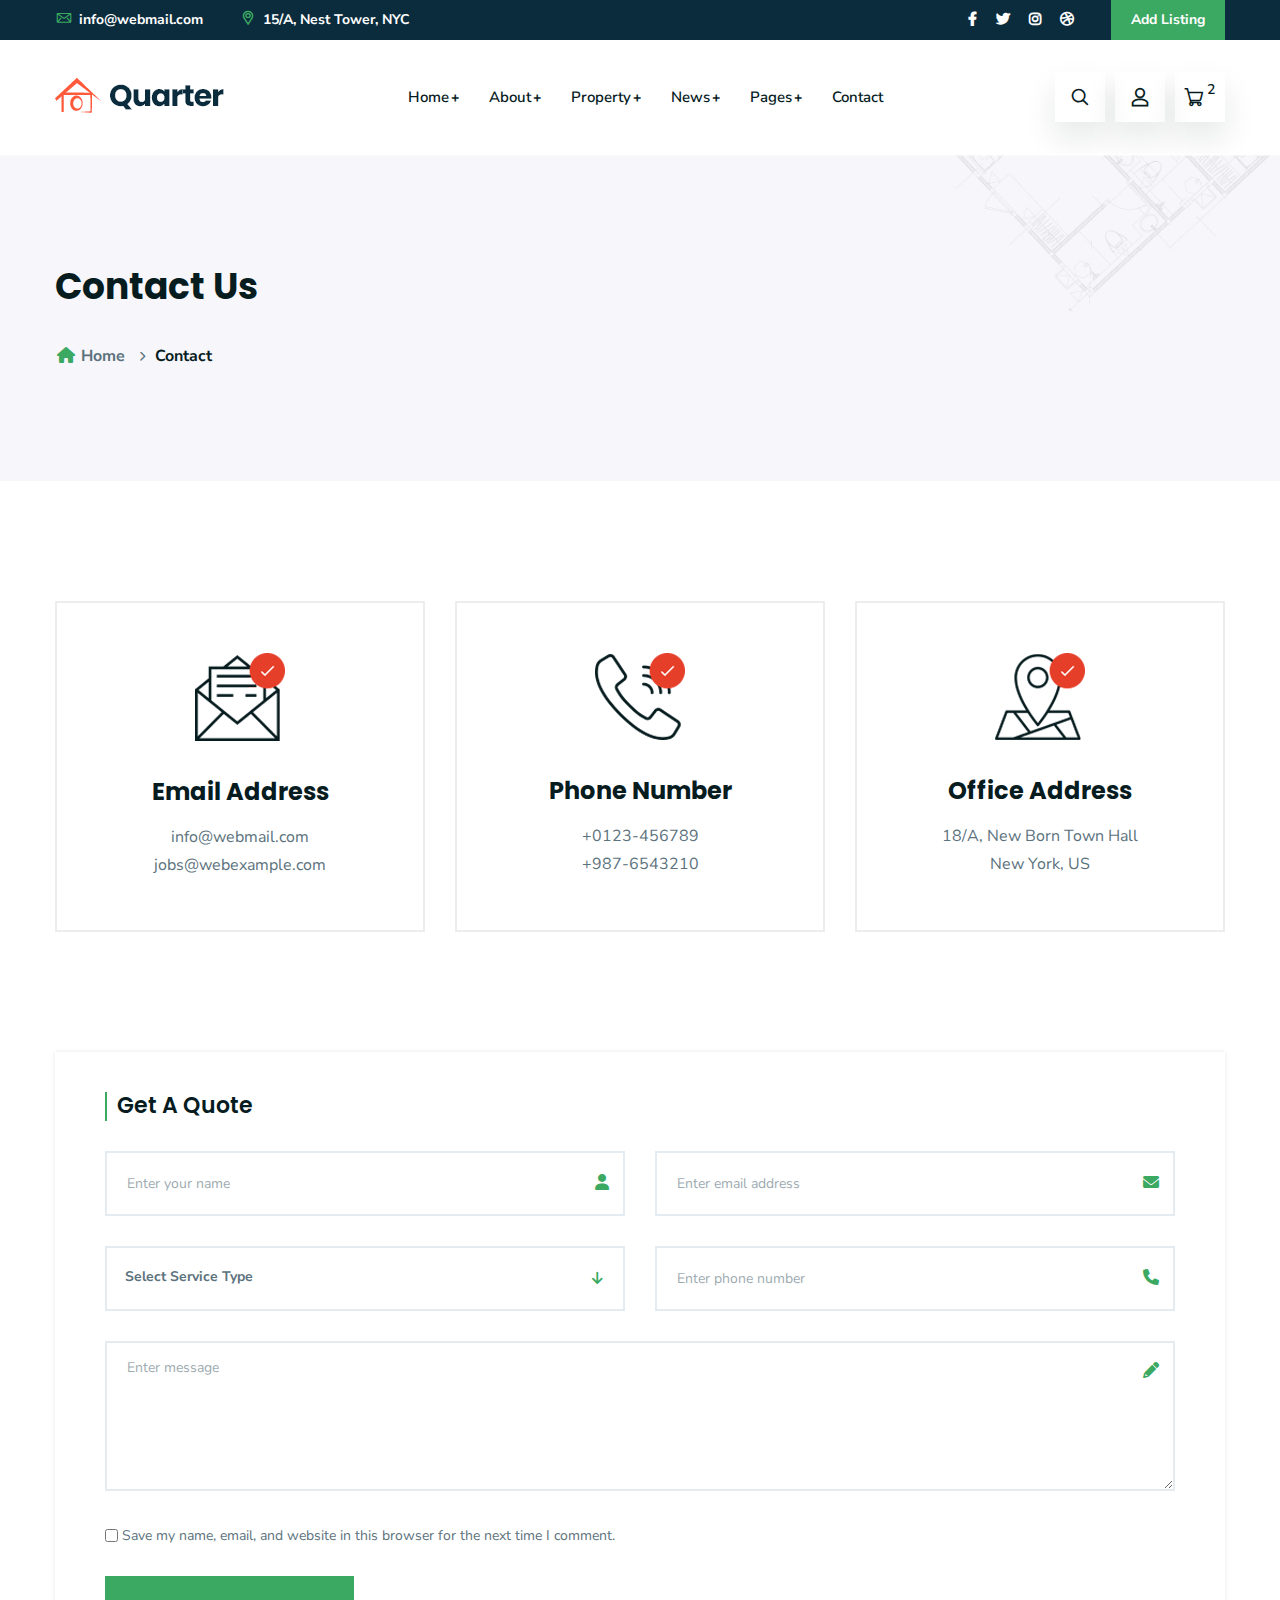
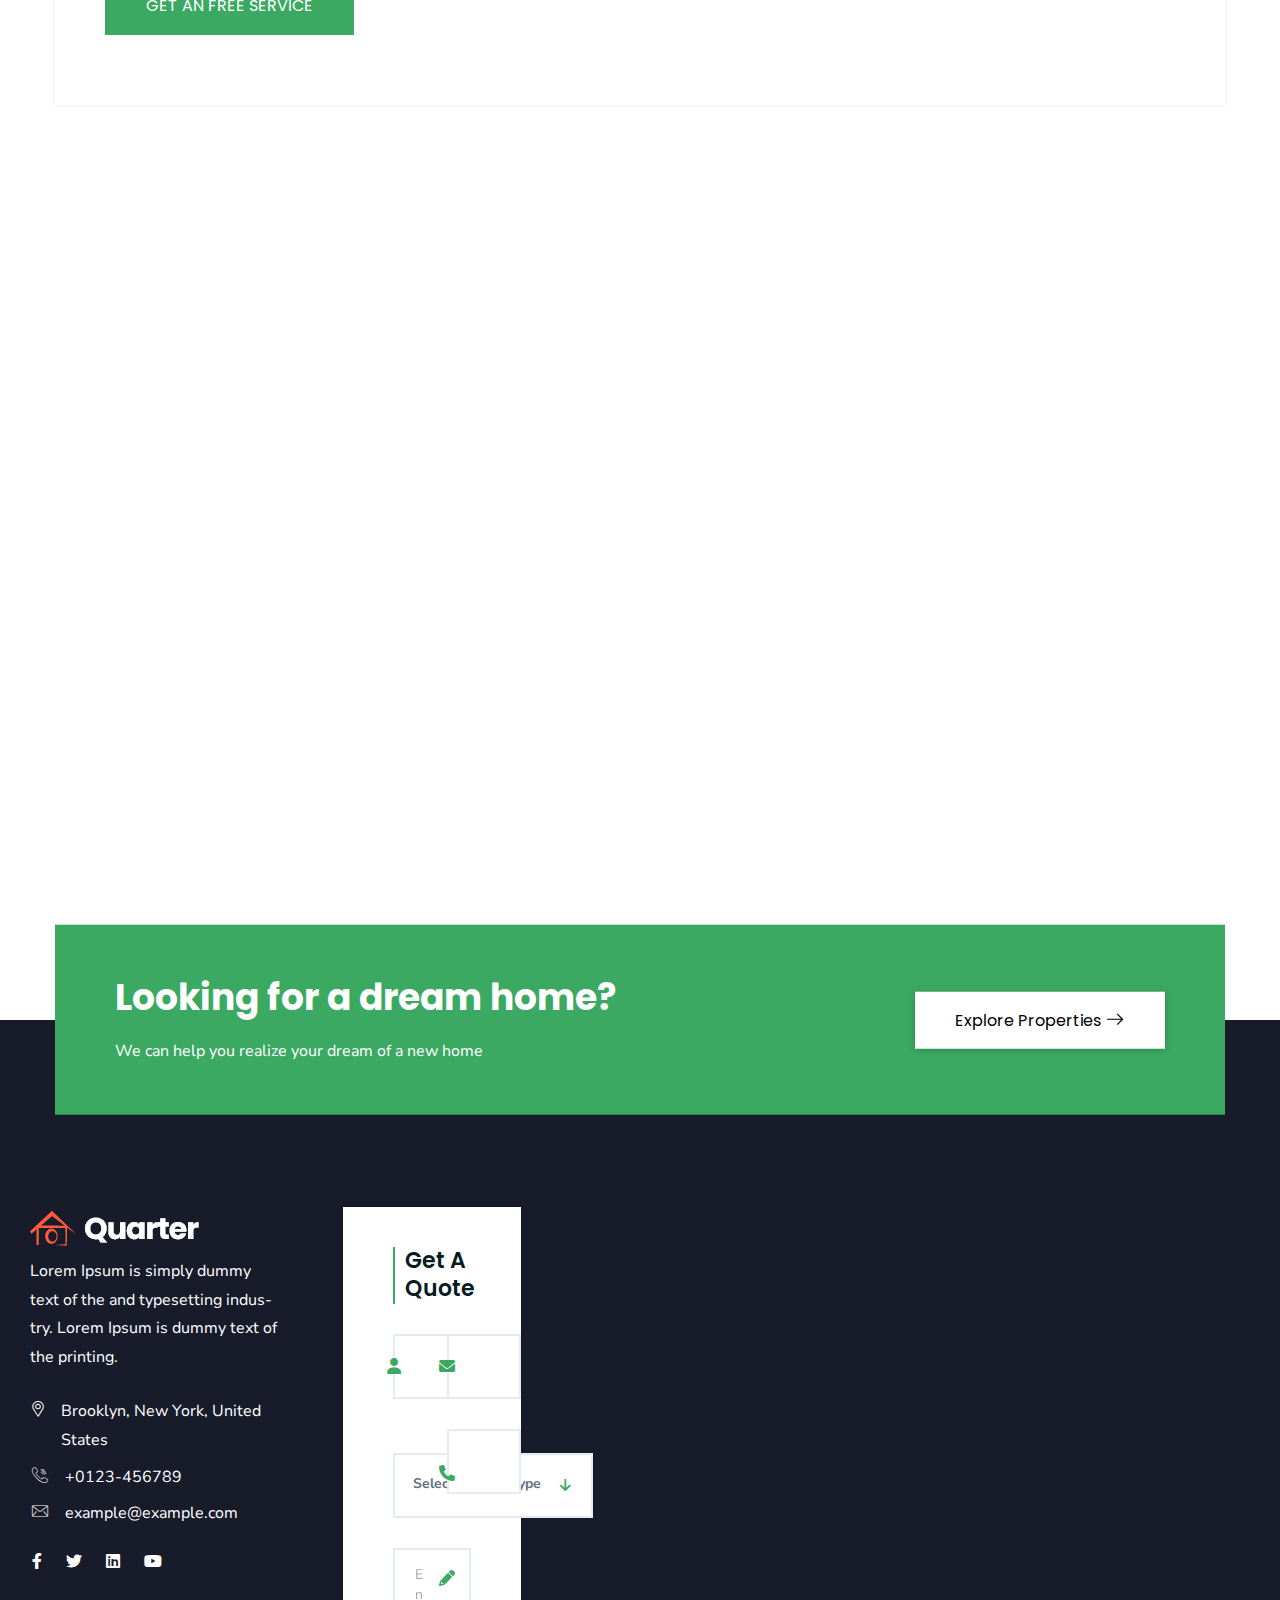
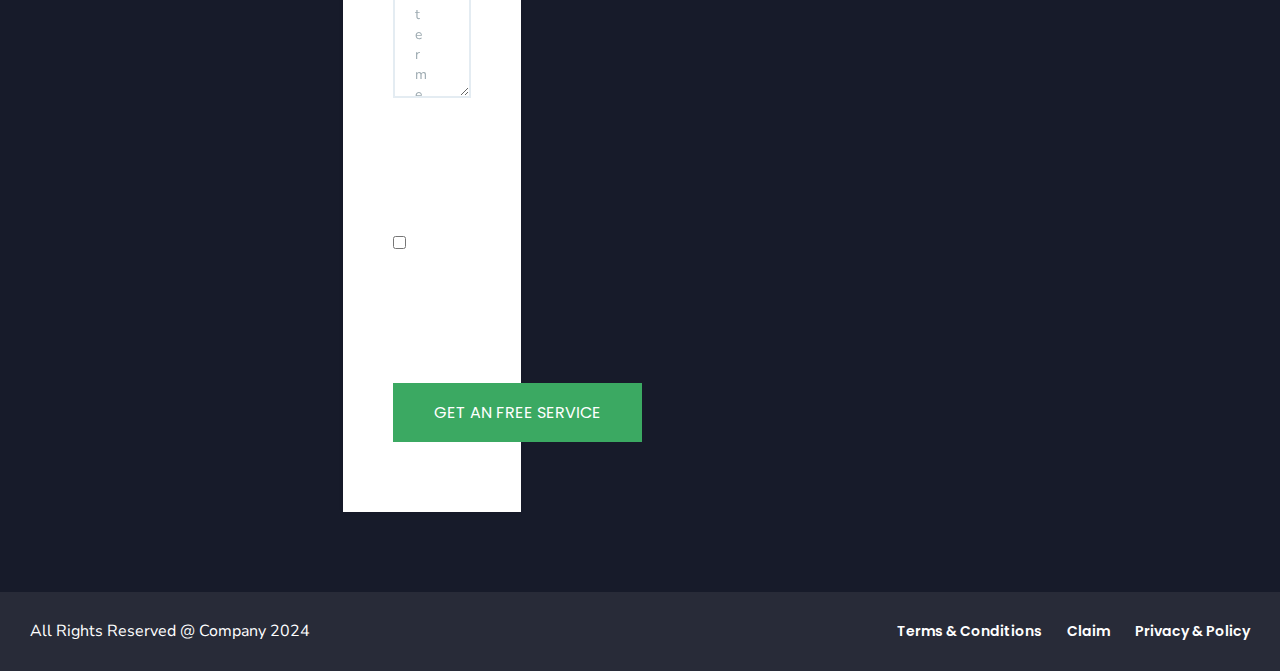
==== commit 40ba4d91: "Changes 3" ====
--- a/contact.html
+++ b/contact.html
@@ -1,2427 +1,2272 @@
 <!DOCTYPE html>
 <html lang="en">
-  <head>
-    <meta charset="UTF-8" >
-    <meta name="viewport" content="width=device-width, initial-scale=1.0" >
-    <title>Quarter - Real Estate HTML Template</title>
-    <link
-      rel="shortcut icon"
-      href="assets/img/favicon.png"
-      type="image/x-icon"
-    >
-    <link rel="stylesheet" href="assets/css/font-icons.css" >
-    <link rel="stylesheet" href="assets/css/nice-select2.css" >
-    <link rel="stylesheet" href="assets/css/animate.css" >
-    <link rel="stylesheet" href="assets/css/swiper-bundle.min.css" >
-    <link rel="stylesheet" href="assets/css/glightbox.css" >
-    <link rel="stylesheet" href="assets/css/style.css" >
-  </head>
-  <body>
-    <!-- header area start -->
-    <header>
-      <!-- header top -->
-      <div class="bg-section-bg-6">
-        <div class="container text-white text-13px md:text-sm font-bold">
-          <div
-            class="flex justify-center md:justify-between items-center flex-wrap md:flex-nowrap"
-          >
-            <div class="flex justify-center md:block pt-2 md:pt-0">
-              <ul
-                class="basis-full md:basis-auto flex gap-6 lg:gap-9 items-center"
-              >
-                <li>
-                  <a
-                    class="hover:text-secondary-color"
-                    href="mailto:info@webmail.com?Subject=Flower%20greetings%20to%20you"
-                    ><i
-                      class="icon-mail text-secondary-color font-bold mr-0.5"
-                    ></i>
-                    info@webmail.com</a
-                  >
-                </li>
-                <li>
-                  <a class="hover:text-secondary-color" href="locations.html"
-                    ><i
-                      class="icon-placeholder text-secondary-color font-bold mr-0.5"
-                    ></i>
-                    15/A, Nest Tower, NYC</a
-                  >
-                </li>
-              </ul>
-            </div>
-
-            <div
-              class="basis-full md:basis-auto flex justify-center md:block py-5px md:py-0"
-            >
-              <ul class="text flex items-center gap-15px">
-                <li>
-                  <a href="https://www.facebook.com" title="Facebook"
-                    ><i class="fab fa-facebook-f font-bold"></i
-                  ></a>
-                </li>
-                <li>
-                  <a href="https://www.x.com" title="Twitter"
-                    ><i class="fab fa-twitter font-bold"></i
-                  ></a>
-                </li>
-
-                <li>
-                  <a href="https://www.instagram.com" title="Instagram"
-                    ><i class="fab fa-instagram font-bold"></i
-                  ></a>
-                </li>
-                <li>
-                  <a href="https://www.dribbble.com" title="Dribbble"
-                    ><i class="fab fa-dribbble font-bold"></i
-                  ></a>
-                </li>
-                <li>
-                  <a
-                    href="add-listing.html"
-                    class="px-4 md:px-5 py-0.5 md:py-10px ml-2 lg:ml-5 bg-secondary-color inline-block bg-opacity-100 hover:bg-opacity-60 hover:text-white"
-                    >Add Listing</a
-                  >
-                </li>
-              </ul>
-            </div>
-          </div>
-        </div>
-      </div>
-      <!-- navbar main -->
-      <div class="sticky-header z-xl bg-white transition-all duration-700">
-        <div
-          class="container flex flex-col md:flex-row justify-center md:justify-between items-center relative py-21px"
-        >
-          <!-- logo area -->
-          <div class="mt-10px mb-22px md:mt-0 md:mb-0 leading-1">
-            <a href="index.html">
-              <img src="./assets/img/logo.png" alt="" >
-            </a>
-          </div>
-          <nav class="flex-grow hidden xl:block">
-            <ul class="flex items-center justify-center gap-15px xl:gap-5">
-              <!-- item 1 -->
-              <li class="relative group">
-                <a
-                  href="#"
-                  class="text-lg xl:text-15px 2xl:text-lg text-heading-color hover:text-secondary-color font-semibold whitespace-nowrap pl-10px py-22px"
-                  >Home <span class="text-sm font-extrabold -ml-0.5">+</span></a
-                >
-                <!-- dropdown -->
-                <ul
-                  class="py-15px border-t-[5px] border-secondary-color bg-white w-dropdown shadow-box-shadow-4 absolute left-0 top-full opacity-0 invisible translate-y-4 transition-all duration-300 group-hover:opacity-100 group-hover:visible group-hover:translate-y-0 z-xl"
-                >
-                  <li class="group/nested relative">
-                    <a
-                      class="whitespace-nowrap px-30px py-2"
-                      href="index.html"
-                      >Home Style 01</a
-                    >
-                    <img
-                      src="./assets/img/home-demos/home-1.jpg"
-                      alt="#"
-                      class="w-130px absolute -bottom-2 -right-3 shadow-box-shadow-3 opacity-0 translate-y-1 invisible transition-all duration-300 group-hover/nested:opacity-100 group-hover/nested:visible group-hover/nested:translate-y-0"
-                    >
-                  </li>
-                  <li class="group/nested relative">
-                    <a
-                      class="whitespace-nowrap px-30px py-2"
-                      href="index-2.html"
-                      >Home Style 02</a
-                    >
-                    <img
-                      src="./assets/img/home-demos/home-2.jpg"
-                      alt="#"
-                      class="w-130px absolute -bottom-2 -right-3 shadow-box-shadow-3 opacity-0 translate-y-1 invisible transition-all duration-300 group-hover/nested:opacity-100 group-hover/nested:visible group-hover/nested:translate-y-0"
-                    >
-                  </li>
-                  <li class="group/nested relative">
-                    <a
-                      class="whitespace-nowrap px-30px py-2"
-                      href="index-3.html"
-                      >Home Style 03</a
-                    >
-                    <img
-                      src="./assets/img/home-demos/home-3.jpg"
-                      alt="#"
-                      class="w-130px absolute -bottom-2 -right-3 shadow-box-shadow-3 opacity-0 translate-y-1 invisible transition-all duration-300 group-hover/nested:opacity-100 group-hover/nested:visible group-hover/nested:translate-y-0"
-                    >
-                  </li>
-                  <li class="group/nested relative">
-                    <a
-                      class="whitespace-nowrap px-30px py-2"
-                      href="index-4.html"
-                      >Home Style 04</a
-                    >
-                    <img
-                      src="./assets/img/home-demos/home-4.jpg"
-                      alt="#"
-                      class="w-130px absolute -bottom-2 -right-3 shadow-box-shadow-3 opacity-0 translate-y-1 invisible transition-all duration-300 group-hover/nested:opacity-100 group-hover/nested:visible group-hover/nested:translate-y-0"
-                    >
-                  </li>
-                  <li class="group/nested relative">
-                    <a
-                      class="whitespace-nowrap px-30px py-2 relative"
-                      href="index-5.html"
-                      ><span
-                        class="text-10px uppercase text-white bg-secondary-color px-3px absolute left-5 -top-1 rounded-sm"
-                        >video</span
-                      >
-                      Home Style 05</a
-                    >
-                    <img
-                      src="./assets/img/home-demos/home-5.jpg"
-                      alt="#"
-                      class="w-130px absolute -bottom-2 -right-3 shadow-box-shadow-3 opacity-0 translate-y-1 invisible transition-all duration-300 group-hover/nested:opacity-100 group-hover/nested:visible group-hover/nested:translate-y-0"
-                    >
-                  </li>
-                  <li class="group/nested relative">
-                    <a
-                      class="whitespace-nowrap px-30px py-2"
-                      href="index-6.html"
-                      >Home Style 06</a
-                    >
-                    <img
-                      src="./assets/img/home-demos/home-6.jpg"
-                      alt="#"
-                      class="w-130px absolute -bottom-2 -right-3 shadow-box-shadow-3 opacity-0 translate-y-1 invisible transition-all duration-300 group-hover/nested:opacity-100 group-hover/nested:visible group-hover/nested:translate-y-0"
-                    >
-                  </li>
-                  <li class="group/nested relative">
-                    <a
-                      class="whitespace-nowrap px-30px py-2"
-                      href="index-7.html"
-                      >Home Style 07</a
-                    >
-                    <img
-                      src="./assets/img/home-demos/home-7.jpg"
-                      alt="#"
-                      class="w-130px absolute -bottom-2 -right-3 shadow-box-shadow-3 opacity-0 translate-y-1 invisible transition-all duration-300 group-hover/nested:opacity-100 group-hover/nested:visible group-hover/nested:translate-y-0"
-                    >
-                  </li>
-                  <li class="group/nested relative">
-                    <a
-                      class="whitespace-nowrap px-30px py-2"
-                      href="index-8.html"
-                      >Home Style 08</a
-                    >
-                    <img
-                      src="./assets/img/home-demos/home-8.jpg"
-                      alt="#"
-                      class="w-130px absolute -bottom-2 -right-3 shadow-box-shadow-3 opacity-0 translate-y-1 invisible transition-all duration-300 group-hover/nested:opacity-100 group-hover/nested:visible group-hover/nested:translate-y-0"
-                    >
-                  </li>
-                  <li class="group/nested relative">
-                    <a
-                      class="whitespace-nowrap px-30px py-2"
-                      href="index-9.html"
-                      >Home Style 09</a
-                    >
-                    <img
-                      src="./assets/img/home-demos/home-9.jpg"
-                      alt="#"
-                      class="w-130px absolute -bottom-2 -right-3 shadow-box-shadow-3 opacity-0 translate-y-1 invisible transition-all duration-300 group-hover/nested:opacity-100 group-hover/nested:visible group-hover/nested:translate-y-0"
-                    >
-                  </li>
-                  <li class="group/nested relative">
-                    <a
-                      class="whitespace-nowrap px-30px py-2 relative"
-                      href="index-10.html"
-                      ><span
-                        class="text-10px uppercase text-white bg-secondary-color px-3px absolute left-5 -top-1 rounded-sm"
-                        >map</span
-                      >
-                      Home Style 10</a
-                    >
-                    <img
-                      src="./assets/img/home-demos/home-10.jpg"
-                      alt="#"
-                      class="w-130px absolute -bottom-2 -right-3 shadow-box-shadow-3 opacity-0 translate-y-1 invisible transition-all duration-300 group-hover/nested:opacity-100 group-hover/nested:visible group-hover/nested:translate-y-0"
-                    >
-                  </li>
-                  <li class="group/nested relative">
-                    <a
-                      class="whitespace-nowrap px-30px py-2"
-                      href="index-11.html"
-                      >Home Style 11</a
-                    >
-                    <img
-                      src="./assets/img/home-demos/home-11.jpg"
-                      alt="#"
-                      class="w-130px absolute -bottom-2 -right-3 shadow-box-shadow-3 opacity-0 translate-y-1 invisible transition-all duration-300 group-hover/nested:opacity-100 group-hover/nested:visible group-hover/nested:translate-y-0"
-                    >
-                  </li>
-                </ul>
-              </li>
-              <!-- item 2 -->
-              <li class="relative group">
-                <a
-                  href="#"
-                  class="text-lg xl:text-15px 2xl:text-lg text-heading-color hover:text-secondary-color font-semibold whitespace-nowrap pl-10px py-22px"
-                  >About
-                  <span class="text-sm font-extrabold -ml-0.5">+</span></a
-                >
-                <!-- dropdown -->
-                <ul
-                  class="py-15px border-t-[5px] border-secondary-color bg-white w-dropdown shadow-box-shadow-4 absolute left-0 top-full opacity-0 invisible translate-y-4 transition-all duration-300 group-hover:opacity-100 group-hover:visible group-hover:translate-y-0 z-xl"
-                >
-                  <li>
-                    <a
-                      class="whitespace-nowrap px-30px py-2"
-                      href="about.html"
-                      >About</a
-                    >
-                  </li>
-                  <li>
-                    <a
-                      class="whitespace-nowrap px-30px py-2"
-                      href="service.html"
-                      >Services</a
-                    >
-                  </li>
-                  <li>
-                    <a
-                      class="whitespace-nowrap px-30px py-2"
-                      href="service-details.html"
-                      >Service Details</a
-                    >
-                  </li>
-                  <li>
-                    <a
-                      class="whitespace-nowrap px-30px py-2"
-                      href="portfolio.html"
-                      >Portfolio</a
-                    >
-                  </li>
-                  <li>
-                    <a
-                      class="whitespace-nowrap px-30px py-2"
-                      href="portfolio-2.html"
-                      >Portfolio - 02</a
-                    >
-                  </li>
-                  <li>
-                    <a
-                      class="whitespace-nowrap px-30px py-2"
-                      href="portfolio-details.html"
-                      >Portfolio Details</a
-                    >
-                  </li>
-                  <li>
-                    <a class="whitespace-nowrap px-30px py-2" href="team.html"
-                      >Team</a
-                    >
-                  </li>
-                  <li>
-                    <a
-                      class="whitespace-nowrap px-30px py-2"
-                      href="team-details.html"
-                      >Team Details</a
-                    >
-                  </li>
-                  <li>
-                    <a class="whitespace-nowrap px-30px py-2" href="faq.html"
-                      >FAQ</a
-                    >
-                  </li>
-                  <li>
-                    <a
-                      class="whitespace-nowrap px-30px py-2"
-                      href="locations.html"
-                      >Google Map Locations</a
-                    >
-                  </li>
-                </ul>
-              </li>
-
-              <!-- item 3 -->
-              <li class="relative group">
-                <a
-                  href="#"
-                  class="text-lg xl:text-15px 2xl:text-lg text-heading-color hover:text-secondary-color font-semibold whitespace-nowrap pl-10px py-22px"
-                  >Property
-                  <span class="text-sm font-extrabold -ml-0.5">+</span></a
-                >
-                <!-- dropdown -->
-                <ul
-                  class="py-15px border-t-[5px] border-secondary-color bg-white w-dropdown shadow-box-shadow-4 absolute left-0 top-full opacity-0 invisible translate-y-4 transition-all duration-300 group-hover:opacity-100 group-hover:visible group-hover:translate-y-0 z-xl"
-                >
-                  <li>
-                    <a class="whitespace-nowrap px-30px py-2" href="shop.html"
-                      >Property Grid</a
-                    >
-                  </li>
-                  <li>
-                    <a
-                      class="whitespace-nowrap px-30px py-2"
-                      href="shop-list.html"
-                      >Property List</a
-                    >
-                  </li>
-                  <li>
-                    <a
-                      class="whitespace-nowrap px-30px py-2"
-                      href="shop-grid.html"
-                      >Property No Sidebar</a
-                    >
-                  </li>
-                  <li>
-                    <a
-                      class="whitespace-nowrap px-30px py-2"
-                      href="shop-left-sidebar.html"
-                      >Property Left sidebar</a
-                    >
-                  </li>
-                  <li>
-                    <a
-                      class="whitespace-nowrap px-30px py-2"
-                      href="shop-right-sidebar.html"
-                      >Property right sidebar</a
-                    >
-                  </li>
-
-                  <li>
-                    <a
-                      class="whitespace-nowrap px-30px py-2"
-                      href="product-details.html"
-                      >Property details
-                    </a>
-                  </li>
-                  <li class="relative group/nested">
-                    <a class="whitespace-nowrap px-30px py-2" href="#"
-                      >Other Pages
-                      <span
-                        class="absolute top-1/2 -translate-y-1/2 right-3 group-hover/nested:text-secondary-color"
-                        >&gt;&gt;</span
-                      >
-                    </a>
-                    <!-- dropdown -->
-                    <ul
-                      class="py-15px border-t-[5px] border-secondary-color w-dropdown shadow-box-shadow-4 absolute left-full top-0 opacity-0 invisible translate-y-[5px] transition-all duration-300 group-hover/nested:opacity-100 group-hover/nested:visible group-hover/nested:translate-y-0 bg-white"
-                    >
-                      <li>
-                        <a
-                          class="whitespace-nowrap px-30px py-2"
-                          href="cart.html"
-                          >Cart</a
-                        >
-                      </li>
-                      <li>
-                        <a
-                          class="whitespace-nowrap px-30px py-2"
-                          href="wishlist.html"
-                          >Wishlist</a
-                        >
-                      </li>
-                      <li>
-                        <a
-                          class="whitespace-nowrap px-30px py-2"
-                          href="checkout.html"
-                          >Checkout</a
-                        >
-                      </li>
-                      <li>
-                        <a
-                          class="whitespace-nowrap px-30px py-2"
-                          href="order-tracking.html"
-                          >Order Tracking</a
-                        >
-                      </li>
-                      <li>
-                        <a
-                          class="whitespace-nowrap px-30px py-2"
-                          href="account.html"
-                          >My Account</a
-                        >
-                      </li>
-                      <li>
-                        <a
-                          class="whitespace-nowrap px-30px py-2"
-                          href="login.html"
-                          >Sign in</a
-                        >
-                      </li>
-                      <li>
-                        <a
-                          class="whitespace-nowrap px-30px py-2"
-                          href="register.html"
-                          >Register</a
-                        >
-                      </li>
-                    </ul>
-                  </li>
-                </ul>
-              </li>
-
-              <!-- item 4 -->
-              <li class="relative group">
-                <a
-                  href="#"
-                  class="text-lg xl:text-15px 2xl:text-lg text-heading-color hover:text-secondary-color font-semibold whitespace-nowrap pl-10px py-22px"
-                  >News <span class="text-sm font-extrabold -ml-0.5">+</span></a
-                >
-                <!-- dropdown -->
-                <ul
-                  class="py-15px border-t-[5px] border-secondary-color bg-white w-dropdown shadow-box-shadow-4 absolute left-0 top-full opacity-0 invisible translate-y-4 transition-all duration-300 group-hover:opacity-100 group-hover:visible group-hover:translate-y-0 z-xl"
-                >
-                  <li>
-                    <a class="whitespace-nowrap px-30px py-2" href="blog.html"
-                      >News</a
-                    >
-                  </li>
-                  <li>
-                    <a
-                      class="whitespace-nowrap px-30px py-2"
-                      href="blog-grid.html"
-                      >News Grid</a
-                    >
-                  </li>
-                  <li>
-                    <a
-                      class="whitespace-nowrap px-30px py-2"
-                      href="blog-left-sidebar.html"
-                      >News Left sidebar</a
-                    >
-                  </li>
-                  <li>
-                    <a
-                      class="whitespace-nowrap px-30px py-2"
-                      href="blog-right-sidebar.html"
-                      >News Right sidebar</a
-                    >
-                  </li>
-                  <li>
-                    <a
-                      class="whitespace-nowrap px-30px py-2"
-                      href="blog-details.html"
-                      >News details</a
-                    >
-                  </li>
-                </ul>
-              </li>
-              <!-- item 5 -->
-              <li class="group">
-                <a
-                  href="#"
-                  class="text-lg xl:text-15px 2xl:text-lg text-heading-color hover:text-secondary-color font-semibold whitespace-nowrap pl-10px py-22px"
-                  >Pages
-                  <span class="text-sm font-extrabold -ml-0.5">+</span></a
-                >
-                <!-- dropdown -->
-                <ul
-                  class="container w-full px-0 py-15px border-t-[5px] border-secondary-color bg-white shadow-box-shadow-4 absolute left-0 top-full opacity-0 invisible translate-y-4 transition-all duration-300 group-hover:opacity-100 group-hover:visible group-hover:-translate-y-4 grid grid-cols-4 z-xl"
-                >
-                  <li class="pr-3 pt-3 pl-30px">
-                    <ul>
-                      <li>
-                        <a
-                          class="whitespace-nowrap px-10px py-6px bg-section-bg-1 border-b !border-dashed border-border-dashed w-full"
-                          href="#"
-                          >Inner Pages</a
-                        >
-                      </li>
-                      <li>
-                        <ul class="py-15px">
-                          <li>
-                            <a
-                              class="whitespace-nowrap px-10px py-2"
-                              href="portfolio.html"
-                              >Portfolio</a
-                            >
-                          </li>
-                          <li>
-                            <a
-                              class="whitespace-nowrap px-10px py-2"
-                              href="portfolio-2.html"
-                              >Portfolio - 02</a
-                            >
-                          </li>
-                          <li>
-                            <a
-                              class="whitespace-nowrap px-10px py-2"
-                              href="portfolio-details.html"
-                              >Portfolio Details</a
-                            >
-                          </li>
-                          <li>
-                            <a
-                              class="whitespace-nowrap px-10px py-2"
-                              href="team.html"
-                              >Team</a
-                            >
-                          </li>
-                          <li>
-                            <a
-                              class="whitespace-nowrap px-10px py-2"
-                              href="team-details.html"
-                              >Team Details</a
-                            >
-                          </li>
-                          <li>
-                            <a
-                              class="whitespace-nowrap px-10px py-2"
-                              href="faq.html"
-                              >FAQ</a
-                            >
-                          </li>
-                        </ul>
-                      </li>
-                    </ul>
-                  </li>
-                  <li class="pr-3 pt-3 pl-30px">
-                    <ul>
-                      <li>
-                        <a
-                          class="whitespace-nowrap px-10px py-6px bg-section-bg-1 border-b !border-dashed border-border-dashed w-full"
-                          href="#"
-                          >Inner Pages</a
-                        >
-                      </li>
-                      <li>
-                        <ul class="py-15px">
-                          <li>
-                            <a
-                              class="whitespace-nowrap px-10px py-2"
-                              href="history.html"
-                              >History</a
-                            >
-                          </li>
-                          <li>
-                            <a
-                              class="whitespace-nowrap px-10px py-2"
-                              href="add-listing.html"
-                              >Add Listing</a
-                            >
-                          </li>
-                          <li>
-                            <a
-                              class="whitespace-nowrap px-10px py-2"
-                              href="locations.html"
-                              >Google Map Locations</a
-                            >
-                          </li>
-                          <li>
-                            <a
-                              class="whitespace-nowrap px-10px py-2"
-                              href="404.html"
-                              >404</a
-                            >
-                          </li>
-                          <li>
-                            <a
-                              class="whitespace-nowrap px-10px py-2"
-                              href="contact.html"
-                              >Contact</a
-                            >
-                          </li>
-                          <li>
-                            <a
-                              class="whitespace-nowrap px-10px py-2"
-                              href="coming-soon.html"
-                              >Coming Soon</a
-                            >
-                          </li>
-                        </ul>
-                      </li>
-                    </ul>
-                  </li>
-                  <li class="pr-3 pt-3 pl-30px">
-                    <ul>
-                      <li>
-                        <a
-                          class="whitespace-nowrap px-10px py-6px bg-section-bg-1 border-b !border-dashed border-border-dashed w-full"
-                          href="#"
-                          >Shop Pages</a
-                        >
-                      </li>
-                      <li>
-                        <ul class="py-15px">
-                          <li>
-                            <a
-                              class="whitespace-nowrap px-10px py-2"
-                              href="shop.html"
-                              >Shop</a
-                            >
-                          </li>
-                          <li>
-                            <a
-                              class="whitespace-nowrap px-10px py-2"
-                              href="shop-left-sidebar.html"
-                              >Shop Left sidebar</a
-                            >
-                          </li>
-                          <li>
-                            <a
-                              class="whitespace-nowrap px-10px py-2"
-                              href="shop-right-sidebar.html"
-                              >Shop right sidebar</a
-                            >
-                          </li>
-                          <li>
-                            <a
-                              class="whitespace-nowrap px-10px py-2"
-                              href="shop-grid.html"
-                              >Shop Grid</a
-                            >
-                          </li>
-                          <li>
-                            <a
-                              class="whitespace-nowrap px-10px py-2"
-                              href="product-details.html"
-                              >Shop details
-                            </a>
-                          </li>
-                          <li>
-                            <a
-                              class="whitespace-nowrap px-10px py-2"
-                              href="cart.html"
-                              >Cart</a
-                            >
-                          </li>
-                        </ul>
-                      </li>
-                    </ul>
-                  </li>
-                  <li class="pr-3 pt-3 pl-30px">
-                    <a
-                      class="whitespace-nowrap p-10px bg-section-bg-1 border-b !border-dashed border-border-dashed w-full"
-                      href="shop.html"
-                      ><img
-                        src="./assets/img/banner/menu-banner-1.jpg"
-                        alt=""
-                        class="w-full inline-block"
-                    ></a>
-                  </li>
-                </ul>
-              </li>
-              <!-- item 6 -->
-              <li>
-                <a
-                  href="contact.html"
-                  class="text-lg xl:text-15px 2xl:text-lg text-heading-color hover:text-secondary-color font-semibold whitespace-nowrap pl-10px py-22px"
-                  >Contact
-                </a>
-              </li>
-            </ul>
-          </nav>
-          <!-- header right -->
-          <div>
-            <ul class="flex items-center gap-10px">
-              <li class="relative search-form-container">
-                <button
-                  class="search-toggle h-50px w-50px text-heading-color shadow-box-shadow-1 flex justify-center items-center hover:bg-secondary-color hover:text-white transition-all duration-300"
-                >
-                  <i class="icon-search for-search-show font-bold"></i>
-                  <i class="icon-cancel for-search-close font-bold hidden"></i>
-                </button>
-                <div
-                  class="search-form h-0 overflow-hidden absolute right-0 top-full mt-15px transition-all duration-300 shadow-box-shadow-3 z-xl bg-white"
-                >
-                  <form class="w-80 p-15px relative">
-                    <input
-                      type="text"
-                      placeholder="Search here..."
-                      class="text-sm text-paragraph-color pl-5 pr-50px placeholder:text-paragraph-color outline-none border-2 border-border-color-9 focus:border focus:border-secondary-color h-60px block w-full rounded-none"
-                    >
-                    <button
-                      type="submit"
-                      class="absolute top-1/2 -translate-y-1/2 right-7 text-heading-color"
-                    >
-                      <i class="icon-search text-lg font-bold"></i>
-                    </button>
-                  </form>
-                </div>
-              </li>
-              <li class="group relative">
-                <a
-                  href="#"
-                  class="h-50px w-50px text-heading-color shadow-box-shadow-1 flex justify-center items-center hover:bg-secondary-color hover:text-white transition-all duration-300"
-                >
-                  <i class="icon-user font-bold text-lg"></i>
-                </a>
-                <!-- dropdown -->
-                <ul
-                  class="py-10px w-150px shadow-box-shadow-4 absolute right-0 top-full opacity-0 invisible translate-y-4 bg-white transition-all duration-300 group-hover:opacity-100 group-hover:visible group-hover:translate-y-0 z-xl"
-                >
-                  <li>
-                    <a
-                      class="whitespace-nowrap px-15px py-5px"
-                      href="login.html"
-                      >Sign in</a
-                    >
-                  </li>
-                  <li>
-                    <a
-                      class="whitespace-nowrap px-15px py-5px"
-                      href="register.html"
-                      >Register</a
-                    >
-                  </li>
-                  <li>
-                    <a
-                      class="whitespace-nowrap px-15px py-5px"
-                      href="account.html"
-                      >My Account</a
-                    >
-                  </li>
-                  <li>
-                    <a
-                      class="whitespace-nowrap px-15px py-5px"
-                      href="wishlist.html"
-                      >Wishlist</a
-                    >
-                  </li>
-                </ul>
-              </li>
-              <li>
-                <button
-                  class="show-drawer h-50px w-50px text-heading-color shadow-box-shadow-1 flex justify-center items-center hover:bg-secondary-color hover:text-white transition-all duration-300"
-                >
-                  <i class="icon-shopping-cart font-bold text-lg"></i>
-                  <sup class="ml-1 text-sm font-semibold">2</sup>
-                </button>
-              </li>
-              <li class="block xl:hidden">
-                <div
-                  class="show-drawer d-xl-none h-50px w-50px text-heading-color shadow-box-shadow-1 flex justify-center items-center transition-all duration-300 relative"
-                >
-                  <a href="#ltn__utilize-drawer " class="utilize-toggle">
-                    <svg viewBox="0 0 800 600">
-                      <path
-                        d="M300,220 C300,220 520,220 540,220 C740,220 640,540 520,420 C440,340 300,200 300,200"
-                        id="top"
-                      ></path>
-                      <path d="M300,320 L540,320" id="middle"></path>
-                      <path
-                        d="M300,210 C300,210 520,210 540,210 C740,210 640,530 520,410 C440,330 300,190 300,190"
-                        id="bottom"
-                        transform="translate(480, 320) scale(1, -1) translate(-480, -318) "
-                      ></path>
-                    </svg>
-                  </a>
-                </div>
-              </li>
-            </ul>
-          </div>
-        </div>
-      </div>
-      <!-- cart sidebar -->
-      <div class="drawer-container cart-container">
-        <div
-          class="drawer-overlay fixed top-0 left-0 w-full h-full bg-black -z-1 close-drawer opacity-0 transition-all duration-300 invisible cursor-zoom-out"
-        ></div>
-        <div
-          class="drawer cart fixed top-0 -right-[300px] xs:-right-[400px] pl-30px pr-10px py-5 w-300px xs:w-100 h-full transition-all duration-500 shadow-dropdown-secodary bg-whiteColor z-high bg-white"
-        >
-          <div class="h-full">
-            <!-- cart wrapper -->
-            <div class="h-full overflow-y-auto pr-5">
-              <!-- cart top -->
-              <div
-                class="flex justify-between items-center border-b border-border-primary pt-3px pb-3 mb-25px"
-              >
-                <div>
-                  <span class="text-sm md:text-base font-bold">Cart</span>
-                </div>
-                <div>
-                  <button class="close-drawer text-black text-3xl px-15px py-2">
-                    ×
-                  </button>
-                </div>
-              </div>
-
-              <!-- cart items -->
-              <div
-                class="max-h-[calc(100%-(360px))] cart-items overflow-y-auto"
-              >
-                <ul>
-                  <li class="accordion pl-10px pt-5 mb-5 flex gap-15px">
-                    <div>
-                      <a href="product-details.html" class="relative">
-                        <img
-                          src="./assets/img/product/1.png"
-                          alt=""
-                          class="w-20 inline-block"
-                        >
-                        <span
-                          class="w-5 h-5 shadow-box-shadow-3 text-center text-10px bg-white hover:bg-secondary-color hover:text-white rounded-full absolute top-0 left-0 -translate-x-1/2 -translate-y-1/2 transition-all duration-300 cursor-pointer"
-                        >
-                          <i class="icon-cancel leading-5"></i>
-                        </span>
-                      </a>
-                    </div>
-                    <div>
-                      <h6 class="text-sm md:text-15px lg:text-base mb-5px">
-                        <a
-                          href="product-details.html"
-                          class="leading-23px text-heading-color hover:text-secondary-color font-medium"
-                        >
-                          Wheel Bearing Retainer
-                        </a>
-                      </h6>
-                      <div class="text-sm lg:text-base">
-                        <span class="leading-22px">1 x $65.00</span>
-                      </div>
-                    </div>
-                  </li>
-
-                  <li
-                    class="border-t border-border-color-1 accordion pl-10px pt-5 mb-5 flex gap-15px"
-                  >
-                    <div>
-                      <a href="product-details.html" class="relative">
-                        <img
-                          src="./assets/img/product/2.png"
-                          alt=""
-                          class="w-20 inline-block"
-                        >
-                        <span
-                          class="w-5 h-5 shadow-box-shadow-3 text-center text-10px bg-white hover:bg-secondary-color hover:text-white rounded-full absolute top-0 left-0 -translate-x-1/2 -translate-y-1/2 transition-all duration-300 cursor-pointer"
-                        >
-                          <i class="icon-cancel leading-5"></i>
-                        </span>
-                      </a>
-                    </div>
-                    <div>
-                      <h6 class="text-sm md:text-15px lg:text-base mb-5px">
-                        <a
-                          href="product-details.html"
-                          class="leading-23px text-heading-color hover:text-secondary-color font-medium"
-                        >
-                          3 Rooms Manhattan
-                        </a>
-                      </h6>
-                      <div class="text-sm lg:text-base">
-                        <span class="leading-22px">1 x $85.00</span>
-                      </div>
-                    </div>
-                  </li>
-                  <li
-                    class="border-t border-border-color-1 accordion pl-10px pt-5 mb-5 flex gap-15px"
-                  >
-                    <div>
-                      <a href="product-details.html" class="relative">
-                        <img
-                          src="./assets/img/product/3.png"
-                          alt=""
-                          class="w-20 inline-block"
-                        >
-                        <span
-                          class="w-5 h-5 shadow-box-shadow-3 text-center text-10px bg-white hover:bg-secondary-color hover:text-white rounded-full absolute top-0 left-0 -translate-x-1/2 -translate-y-1/2 transition-all duration-300 cursor-pointer"
-                        >
-                          <i class="icon-cancel leading-5"></i>
-                        </span>
-                      </a>
-                    </div>
-                    <div>
-                      <h6 class="text-sm md:text-15px lg:text-base mb-5px">
-                        <a
-                          href="product-details.html"
-                          class="leading-23px text-heading-color hover:text-secondary-color font-medium"
-                        >
-                          OE Replica Wheels
-                        </a>
-                      </h6>
-                      <div class="text-sm lg:text-base">
-                        <span class="leading-22px">1 x $92.00</span>
-                      </div>
-                    </div>
-                  </li>
-                  <li
-                    class="border-t border-border-color-1 accordion pl-10px pt-5 mb-5 flex gap-15px"
-                  >
-                    <div>
-                      <a href="product-details.html" class="relative">
-                        <img
-                          src="./assets/img/product/4.png"
-                          alt=""
-                          class="w-20 inline-block"
-                        >
-                        <span
-                          class="w-5 h-5 shadow-box-shadow-3 text-center text-10px bg-white hover:bg-secondary-color hover:text-white rounded-full absolute top-0 left-0 -translate-x-1/2 -translate-y-1/2 transition-all duration-300 cursor-pointer"
-                        >
-                          <i class="icon-cancel leading-5"></i>
-                        </span>
-                      </a>
-                    </div>
-                    <div>
-                      <h6 class="text-sm md:text-15px lg:text-base mb-5px">
-                        <a
-                          href="product-details.html"
-                          class="leading-23px text-heading-color hover:text-secondary-color font-medium"
-                        >
-                          Shock Mount Insulator
-                        </a>
-                      </h6>
-                      <div class="text-sm lg:text-base">
-                        <span class="leading-22px">1 x $68.00</span>
-                      </div>
-                    </div>
-                  </li>
-                </ul>
-              </div>
-
-              <!-- Total price -->
-              <div class="py-5 mt-25px border-y border-border-color-1">
-                <h6
-                  class="lg:text-lg text-heading-color font-bold flex justify-between items-center mb-0"
-                >
-                  <span>Subtotal: </span>
-                  <span class="text-secondary-color">$310.00</span>
-                </h6>
-              </div>
-
-              <!-- action area -->
-              <div class="pt-25px pb-15px flex justify-between">
-                <h5
-                  class="uppercase text-sm text-white relative group whitespace-nowrap font-normal transition-all duration-300 border border-secondary-color hover:border-heading-color"
-                >
-                  <span
-                    class="inline-block absolute top-0 right-0 w-full h-full bg-secondary-color group-hover:bg-black hover:bg-primary-cogroup-lor z-1 group-hover:w-0 transition-all duration-300"
-                  ></span>
-                  <a
-                    href="cart.html"
-                    class="relative z-10 px-5 md:px-25px lg:px-10 py-10px md:py-3 lg:py-17px group-hover:text-heading-color leading-23px"
-                    >view cart</a
-                  >
-                </h5>
-                <h5
-                  class="uppercase text-sm text-white relative group whitespace-nowrap font-normal transition-all duration-300 border border-black hover:border-secondary-color"
-                >
-                  <span
-                    class="inline-block absolute top-0 left-0 w-full h-full bg-black group-hover:bg-secondary-color z-1 group-hover:w-0 transition-all duration-300"
-                  ></span>
-                  <a
-                    href="checkout.html"
-                    class="relative z-10 px-5 md:px-25px lg:px-10 py-10px md:py-3 lg:py-17px group-hover:text-secondary-color leading-23px"
-                    >checkout</a
-                  >
-                </h5>
-              </div>
-
-              <div class="text-sm">
-                <p class="leading-15px mb-0">
-                  Free Shipping on All Orders Over $100!
-                </p>
-              </div>
-            </div>
-          </div>
-        </div>
-      </div>
-      <!-- mobile menu -->
-      <div class="drawer-container mobile-menu-container">
-        <div
-          class="drawer-overlay fixed top-0 left-0 w-full h-full bg-black -z-1 close-drawer opacity-0 transition-all duration-300 invisible cursor-zoom-out block xl:hidden"
-        ></div>
-        <div
-          class="drawer mobile-menu fixed top-0 -left-[300px] xs:-left-[400px] px-5 xs:px-10 py-50px w-300px xs:w-100 h-full transition-all duration-500 shadow-dropdown-secodary bg-whiteColor z-high block xl:hidden bg-white"
-        >
-          <div class="pr-15px overflow-auto h-full">
-            <!-- mobile menu wrapper -->
-            <div>
-              <!-- mobile logo area -->
-              <div
-                class="flex justify-between items-center border-b border-border-primary pt-3px pb-10px mb-25px"
-              >
-                <div>
-                  <a href="index.html">
-                    <img src="./assets/img/logo.png" alt="" >
-                  </a>
-                </div>
-                <div>
-                  <button class="close-drawer text-black text-3xl px-15px py-2">
-                    ×
-                  </button>
-                </div>
-              </div>
-
-              <!-- search input  -->
-              <div class="mb-50px">
-                <form class="w-full relative">
-                  <input
-                    type="text"
-                    placeholder="Search..."
-                    class="text-sm text-paragraph-color pl-5 pr-50px placeholder:text-paragraph-color outline-none border-2 border-border-color-9 focus:border focus:border-secondary-color h-65px block w-full rounded-none"
-                  >
-                  <button
-                    type="submit"
-                    class="absolute top-1/2 -translate-y-1/2 right-7 text-heading-color"
-                  >
-                    <i class="icon-search text-lg font-bold"></i>
-                  </button>
-                </form>
-              </div>
-
-              <!-- mobile menu accordions -->
-              <div
-                class="border-b border-border-primary dark:border-borderColor-dark pb-8"
-              >
-                <ul class="accordion-container">
-                  <li class="accordion mt-4">
-                    <!-- accordion header -->
-                    <div
-                      class="accordion-controller flex items-center justify-between cursor-pointer hover:text-secondary-color uppercase text-sm lg:text-base py-2 lg:py-2.5"
-                    >
-                      Home
-                      <button class="px-3 h-full">
-                        <span
-                          class="w-[10px] h-0.5 bg-gray1 block dark:bg-whiteColor bg-opacity-75"
-                        ></span
-                        ><span
-                          class="w-[10px] h-0.5 bg-gray1 block dark:bg-whiteColor bg-opacity-75 rotate-90 -mt-[2px] transition-all duration-500"
-                        ></span>
-                      </button>
-                    </div>
-                    <!-- accordion content -->
-                    <div
-                      class="accordion-content h-0 overflow-hidden transition-all duration-500"
-                    >
-                      <div class="content-wrapper pl-15px">
-                        <ul>
-                          <li class="mt-4">
-                            <!-- accordion header -->
-
-                            <a
-                              href="index.html"
-                              class="!leading-22px text-darkdeep1 text-sm lg:text-base hover:text-secondary-color"
-                              >Home Style 01</a
-                            >
-                          </li>
-                          <li class="accordion mt-4">
-                            <!-- accordion header -->
-
-                            <a
-                              href="index-2.html"
-                              class="!leading-22px text-darkdeep1 text-sm lg:text-base hover:text-secondary-color"
-                              >Home Style 02</a
-                            >
-                          </li>
-                          <li class="mt-4">
-                            <!-- accordion header -->
-
-                            <a
-                              href="index-3.html"
-                              class="!leading-22px text-darkdeep1 text-sm lg:text-base hover:text-secondary-color"
-                              >Home Style 03</a
-                            >
-                          </li>
-                          <li class="mt-4">
-                            <!-- accordion header -->
-
-                            <a
-                              href="index-4.html"
-                              class="!leading-22px text-darkdeep1 text-sm lg:text-base hover:text-secondary-color"
-                              >Home Style 04</a
-                            >
-                          </li>
-                          <li class="mt-4 relative">
-                            <!-- accordion header -->
-
-                            <a
-                              href="index-5.html"
-                              class="!leading-22px text-darkdeep1 text-sm lg:text-base hover:text-secondary-color"
-                              ><span
-                                class="text-10px uppercase text-white bg-secondary-color px-3px absolute -left-2 -top-3 rounded-sm"
-                                >video</span
-                              >
-                              Home Style 05</a
-                            >
-                          </li>
-                          <li class="mt-4">
-                            <!-- accordion header -->
-
-                            <a
-                              href="index-6.html"
-                              class="!leading-22px text-darkdeep1 text-sm lg:text-base hover:text-secondary-color"
-                              >Home Style 06</a
-                            >
-                          </li>
-                          <li class="mt-4">
-                            <!-- accordion header -->
-
-                            <a
-                              href="index-7.html"
-                              class="!leading-22px text-darkdeep1 text-sm lg:text-base hover:text-secondary-color"
-                              >Home Style 07</a
-                            >
-                          </li>
-                          <li class="mt-4">
-                            <!-- accordion header -->
-
-                            <a
-                              href="index-8.html"
-                              class="!leading-22px text-darkdeep1 text-sm lg:text-base hover:text-secondary-color"
-                              >Home Style 08</a
-                            >
-                          </li>
-                          <li class="mt-4">
-                            <!-- accordion header -->
-
-                            <a
-                              href="index-9.html"
-                              class="!leading-22px text-darkdeep1 text-sm lg:text-base hover:text-secondary-color"
-                              >Home Style 09</a
-                            >
-                          </li>
-                          <li class="mt-4 relative">
-                            <!-- accordion header -->
-
-                            <a
-                              href="index-10.html"
-                              class="!leading-22px text-darkdeep1 text-sm lg:text-base hover:text-secondary-color"
-                              ><span
-                                class="text-10px uppercase text-white bg-secondary-color px-3px absolute -left-2 -top-3 rounded-sm"
-                                >map</span
-                              >
-                              Home Style 10</a
-                            >
-                          </li>
-                          <li class="mt-4">
-                            <!-- accordion header -->
-
-                            <a
-                              href="index-11.html"
-                              class="!leading-22px text-darkdeep1 text-sm lg:text-base hover:text-secondary-color"
-                              >Home Style 11</a
-                            >
-                          </li>
-                        </ul>
-                      </div>
-                    </div>
-                  </li>
-                  <li class="accordion mt-4">
-                    <!-- accordion header -->
-                    <div
-                      class="accordion-controller flex items-center justify-between cursor-pointer hover:text-secondary-color uppercase text-sm lg:text-base py-2 lg:py-2.5"
-                    >
-                      About
-                      <button class="px-3 h-full">
-                        <span
-                          class="w-[10px] h-0.5 bg-gray1 block dark:bg-whiteColor bg-opacity-75"
-                        ></span
-                        ><span
-                          class="w-[10px] h-0.5 bg-gray1 block dark:bg-whiteColor bg-opacity-75 rotate-90 -mt-[2px] transition-all duration-500"
-                        ></span>
-                      </button>
-                    </div>
-                    <!-- accordion content -->
-                    <div
-                      class="accordion-content h-0 overflow-hidden transition-all duration-500"
-                    >
-                      <div class="content-wrapper pl-15px">
-                        <ul>
-                          <li class="mt-4">
-                            <!-- accordion header -->
-
-                            <a
-                              href="about.html"
-                              class="!leading-22px text-darkdeep1 text-sm lg:text-base hover:text-secondary-color"
-                              >About1</a
-                            >
-                          </li>
-                          <li class="accordion mt-4">
-                            <!-- accordion header -->
-
-                            <a
-                              href="service.html"
-                              class="!leading-22px text-darkdeep1 text-sm lg:text-base hover:text-secondary-color"
-                              >Services</a
-                            >
-                          </li>
-                          <li class="mt-4">
-                            <!-- accordion header -->
-
-                            <a
-                              href="service-details.html"
-                              class="!leading-22px text-darkdeep1 text-sm lg:text-base hover:text-secondary-color"
-                              >Service Details</a
-                            >
-                          </li>
-                          <li class="mt-4">
-                            <!-- accordion header -->
-
-                            <a
-                              href="portfolio.html"
-                              class="!leading-22px text-darkdeep1 text-sm lg:text-base hover:text-secondary-color"
-                              >Portfolio</a
-                            >
-                          </li>
-                          <li class="mt-4">
-                            <!-- accordion header -->
-
-                            <a
-                              href="portfolio-2.html"
-                              class="!leading-22px text-darkdeep1 text-sm lg:text-base hover:text-secondary-color"
-                            >
-                              Portfolio - 02</a
-                            >
-                          </li>
-                          <li class="mt-4">
-                            <!-- accordion header -->
-
-                            <a
-                              href="portfolio-details.html"
-                              class="!leading-22px text-darkdeep1 text-sm lg:text-base hover:text-secondary-color"
-                              >Portfolio Details</a
-                            >
-                          </li>
-                          <li class="mt-4">
-                            <!-- accordion header -->
-
-                            <a
-                              href="team.html"
-                              class="!leading-22px text-darkdeep1 text-sm lg:text-base hover:text-secondary-color"
-                              >Team</a
-                            >
-                          </li>
-                          <li class="mt-4">
-                            <!-- accordion header -->
-
-                            <a
-                              href="team-details.html"
-                              class="!leading-22px text-darkdeep1 text-sm lg:text-base hover:text-secondary-color"
-                              >Team Details</a
-                            >
-                          </li>
-                          <li class="mt-4">
-                            <!-- accordion header -->
-
-                            <a
-                              href="faq.html"
-                              class="!leading-22px text-darkdeep1 text-sm lg:text-base hover:text-secondary-color"
-                              >FAQ</a
-                            >
-                          </li>
-                          <li class="mt-4">
-                            <!-- accordion header -->
-
-                            <a
-                              href="locations.html"
-                              class="!leading-22px text-darkdeep1 text-sm lg:text-base hover:text-secondary-color"
-                              >Google Map Locations</a
-                            >
-                          </li>
-                        </ul>
-                      </div>
-                    </div>
-                  </li>
-                  <li class="accordion mt-4">
-                    <!-- accordion header -->
-                    <div
-                      class="accordion-controller flex items-center justify-between cursor-pointer hover:text-secondary-color uppercase text-sm lg:text-base py-2 lg:py-2.5"
-                    >
-                      Property
-                      <button class="px-3 h-full">
-                        <span
-                          class="w-[10px] h-0.5 bg-gray1 block dark:bg-whiteColor bg-opacity-75"
-                        ></span
-                        ><span
-                          class="w-[10px] h-0.5 bg-gray1 block dark:bg-whiteColor bg-opacity-75 rotate-90 -mt-[2px] transition-all duration-500"
-                        ></span>
-                      </button>
-                    </div>
-                    <!-- accordion content -->
-                    <div
-                      class="accordion-content h-0 overflow-hidden transition-all duration-500"
-                    >
-                      <div class="content-wrapper pl-15px">
-                        <ul>
-                          <li class="mt-4">
-                            <!-- accordion header -->
-
-                            <a
-                              href="shop.html"
-                              class="!leading-22px text-darkdeep1 text-sm lg:text-base hover:text-secondary-color"
-                              >Property Grid</a
-                            >
-                          </li>
-                          <li class="mt-4">
-                            <!-- accordion header -->
-
-                            <a
-                              href="shop-list.html"
-                              class="!leading-22px text-darkdeep1 text-sm lg:text-base hover:text-secondary-color"
-                              >Property List</a
-                            >
-                          </li>
-                          <li class="accordion mt-4">
-                            <!-- accordion header -->
-
-                            <a
-                              href="shop-grid.html"
-                              class="!leading-22px text-darkdeep1 text-sm lg:text-base hover:text-secondary-color"
-                              >Property No Sidebar</a
-                            >
-                          </li>
-                          <li class="mt-4">
-                            <!-- accordion header -->
-
-                            <a
-                              href="shop-left-sidebar.html"
-                              class="!leading-22px text-darkdeep1 text-sm lg:text-base hover:text-secondary-color"
-                              >Property Left sidebar</a
-                            >
-                          </li>
-                          <li class="mt-4">
-                            <!-- accordion header -->
-
-                            <a
-                              href="shop-right-sidebar.html"
-                              class="!leading-22px text-darkdeep1 text-sm lg:text-base hover:text-secondary-color"
-                              >Property right sidebar</a
-                            >
-                          </li>
-                          <li class="mt-4">
-                            <!-- accordion header -->
-
-                            <a
-                              href="product-details.html"
-                              class="!leading-22px text-darkdeep1 text-sm lg:text-base hover:text-secondary-color"
-                            >
-                              Property details
-                            </a>
-                          </li>
-                          <li class="mt-4">
-                            <!-- accordion header -->
-
-                            <a
-                              href="cart.html"
-                              class="!leading-22px text-darkdeep1 text-sm lg:text-base hover:text-secondary-color"
-                              >Cart</a
-                            >
-                          </li>
-                          <li class="mt-4">
-                            <!-- accordion header -->
-
-                            <a
-                              href="wishlist.html"
-                              class="!leading-22px text-darkdeep1 text-sm lg:text-base hover:text-secondary-color"
-                              >Wishlist</a
-                            >
-                          </li>
-                          <li class="mt-4">
-                            <!-- accordion header -->
-
-                            <a
-                              href="checkout.html"
-                              class="!leading-22px text-darkdeep1 text-sm lg:text-base hover:text-secondary-color"
-                              >Checkout</a
-                            >
-                          </li>
-                          <li class="mt-4">
-                            <!-- accordion header -->
-
-                            <a
-                              href="order-tracking.html"
-                              class="!leading-22px text-darkdeep1 text-sm lg:text-base hover:text-secondary-color"
-                              >Order Tracking</a
-                            >
-                          </li>
-                          <li class="mt-4">
-                            <!-- accordion header -->
-
-                            <a
-                              href="account.html"
-                              class="!leading-22px text-darkdeep1 text-sm lg:text-base hover:text-secondary-color"
-                              >My Account</a
-                            >
-                          </li>
-                          <li class="mt-4">
-                            <!-- accordion header -->
-
-                            <a
-                              href="login.html"
-                              class="!leading-22px text-darkdeep1 text-sm lg:text-base hover:text-secondary-color"
-                              >Sign in</a
-                            >
-                          </li>
-                          <li class="mt-4">
-                            <!-- accordion header -->
-
-                            <a
-                              href="register.html"
-                              class="!leading-22px text-darkdeep1 text-sm lg:text-base hover:text-secondary-color"
-                              >Register</a
-                            >
-                          </li>
-                        </ul>
-                      </div>
-                    </div>
-                  </li>
-                  <li class="accordion mt-4">
-                    <!-- accordion header -->
-                    <div
-                      class="accordion-controller flex items-center justify-between cursor-pointer hover:text-secondary-color uppercase text-sm lg:text-base py-2 lg:py-2.5"
-                    >
-                      News
-                      <button class="px-3 h-full">
-                        <span
-                          class="w-[10px] h-0.5 bg-gray1 block dark:bg-whiteColor bg-opacity-75"
-                        ></span
-                        ><span
-                          class="w-[10px] h-0.5 bg-gray1 block dark:bg-whiteColor bg-opacity-75 rotate-90 -mt-[2px] transition-all duration-500"
-                        ></span>
-                      </button>
-                    </div>
-                    <!-- accordion content -->
-                    <div
-                      class="accordion-content h-0 overflow-hidden transition-all duration-500"
-                    >
-                      <div class="content-wrapper pl-15px">
-                        <ul>
-                          <li class="mt-4">
-                            <!-- accordion header -->
-
-                            <a
-                              href="blog.html"
-                              class="!leading-22px text-darkdeep1 text-sm lg:text-base hover:text-secondary-color"
-                              >News</a
-                            >
-                          </li>
-                          <li class="accordion mt-4">
-                            <!-- accordion header -->
-
-                            <a
-                              href="blog-grid.html"
-                              class="!leading-22px text-darkdeep1 text-sm lg:text-base hover:text-secondary-color"
-                              >News Grid</a
-                            >
-                          </li>
-                          <li class="mt-4">
-                            <!-- accordion header -->
-
-                            <a
-                              href="blog-left-sidebar.html"
-                              class="!leading-22px text-darkdeep1 text-sm lg:text-base hover:text-secondary-color"
-                              >News Left sidebar</a
-                            >
-                          </li>
-                          <li class="mt-4">
-                            <!-- accordion header -->
-
-                            <a
-                              href="blog-right-sidebar.html"
-                              class="!leading-22px text-darkdeep1 text-sm lg:text-base hover:text-secondary-color"
-                              >News Right sidebar</a
-                            >
-                          </li>
-                          <li class="mt-4">
-                            <!-- accordion header -->
-
-                            <a
-                              href="blog-details.html"
-                              class="!leading-22px text-darkdeep1 text-sm lg:text-base hover:text-secondary-color"
-                            >
-                              News details</a
-                            >
-                          </li>
-                        </ul>
-                      </div>
-                    </div>
-                  </li>
-                  <li class="accordion mt-4">
-                    <!-- accordion header -->
-                    <div
-                      class="accordion-controller flex items-center justify-between cursor-pointer hover:text-secondary-color uppercase text-sm lg:text-base py-2 lg:py-2.5"
-                    >
-                      Pages
-                      <button class="px-3 h-full">
-                        <span
-                          class="w-[10px] h-0.5 bg-gray1 block dark:bg-whiteColor bg-opacity-75"
-                        ></span
-                        ><span
-                          class="w-[10px] h-0.5 bg-gray1 block dark:bg-whiteColor bg-opacity-75 rotate-90 -mt-[2px] transition-all duration-500"
-                        ></span>
-                      </button>
-                    </div>
-                    <!-- accordion content -->
-                    <div
-                      class="accordion-content h-0 overflow-hidden transition-all duration-500"
-                    >
-                      <div class="content-wrapper pl-15px">
-                        <ul>
-                          <li class="mt-4">
-                            <!-- accordion header -->
-
-                            <a
-                              href="about.html"
-                              class="!leading-22px text-darkdeep1 text-sm lg:text-base hover:text-secondary-color"
-                              >About</a
-                            >
-                          </li>
-                          <li class="mt-4">
-                            <!-- accordion header -->
-
-                            <a
-                              href="service.html"
-                              class="!leading-22px text-darkdeep1 text-sm lg:text-base hover:text-secondary-color"
-                              >Services</a
-                            >
-                          </li>
-                          <li class="mt-4">
-                            <!-- accordion header -->
-
-                            <a
-                              href="service-details.html"
-                              class="!leading-22px text-darkdeep1 text-sm lg:text-base hover:text-secondary-color"
-                              >Service Details</a
-                            >
-                          </li>
-                          <li class="mt-4">
-                            <!-- accordion header -->
-
-                            <a
-                              href="portfolio.html"
-                              class="!leading-22px text-darkdeep1 text-sm lg:text-base hover:text-secondary-color"
-                              >Portfolio</a
-                            >
-                          </li>
-                          <li class="mt-4">
-                            <!-- accordion header -->
-
-                            <a
-                              href="portfolio-2.html"
-                              class="!leading-22px text-darkdeep1 text-sm lg:text-base hover:text-secondary-color"
-                            >
-                              Portfolio - 02</a
-                            >
-                          </li>
-                          <li class="mt-4">
-                            <!-- accordion header -->
-
-                            <a
-                              href="portfolio-details.html"
-                              class="!leading-22px text-darkdeep1 text-sm lg:text-base hover:text-secondary-color"
-                              >Portfolio Details</a
-                            >
-                          </li>
-                          <li class="mt-4">
-                            <!-- accordion header -->
-
-                            <a
-                              href="team.html"
-                              class="!leading-22px text-darkdeep1 text-sm lg:text-base hover:text-secondary-color"
-                              >Team</a
-                            >
-                          </li>
-                          <li class="mt-4">
-                            <!-- accordion header -->
-
-                            <a
-                              href="team-details.html"
-                              class="!leading-22px text-darkdeep1 text-sm lg:text-base hover:text-secondary-color"
-                              >Team Details</a
-                            >
-                          </li>
-                          <li class="mt-4">
-                            <!-- accordion header -->
-
-                            <a
-                              href="faq.html"
-                              class="!leading-22px text-darkdeep1 text-sm lg:text-base hover:text-secondary-color"
-                              >FAQ</a
-                            >
-                          </li>
-                          <li class="mt-4">
-                            <!-- accordion header -->
-
-                            <a
-                              href="history.html"
-                              class="!leading-22px text-darkdeep1 text-sm lg:text-base hover:text-secondary-color"
-                              >History</a
-                            >
-                          </li>
-                          <li class="mt-4">
-                            <!-- accordion header -->
-
-                            <a
-                              href="add-listing.html"
-                              class="!leading-22px text-darkdeep1 text-sm lg:text-base hover:text-secondary-color"
-                              >Add Listing</a
-                            >
-                          </li>
-                          <li class="mt-4">
-                            <!-- accordion header -->
-
-                            <a
-                              href="locations.html"
-                              class="!leading-22px text-darkdeep1 text-sm lg:text-base hover:text-secondary-color"
-                              >Google Map Locations</a
-                            >
-                          </li>
-                          <li class="mt-4">
-                            <!-- accordion header -->
-
-                            <a
-                              href="404.html"
-                              class="!leading-22px text-darkdeep1 text-sm lg:text-base hover:text-secondary-color"
-                              >404</a
-                            >
-                          </li>
-                          <li class="mt-4">
-                            <!-- accordion header -->
-
-                            <a
-                              href="contact.html"
-                              class="!leading-22px text-darkdeep1 text-sm lg:text-base hover:text-secondary-color"
-                              >Contact</a
-                            >
-                          </li>
-                          <li class="mt-4">
-                            <!-- accordion header -->
-
-                            <a
-                              href="coming-soon.html"
-                              class="!leading-22px text-darkdeep1 text-sm lg:text-base hover:text-secondary-color"
-                              >Coming Soon</a
-                            >
-                          </li>
-                        </ul>
-                      </div>
-                    </div>
-                  </li>
-                  <li class="mt-4">
-                    <!-- accordion header -->
-                    <a
-                      href="contact.html"
-                      class="accordion-controller flex items-center justify-between cursor-pointer hover:text-secondary-color uppercase text-sm lg:text-base py-2 lg:py-2.5"
-                    >
-                      CONTACT</a
-                    >
-                  </li>
-                </ul>
-              </div>
-
-              <!-- my account -->
-              <div>
-                <ul class="mb-30px pb-5 pt-5px border-b border-border-primary">
-                  <li class="group mt-4">
-                    <!-- accordion header -->
-                    <a href="account.html" class="text-sm lg:text-base">
-                      <span
-                        class="inline-block h-50px w-50px border-2 border-border-color-1 text-center leading-50px mr-3"
-                      >
-                        <i class="far fa-user"></i>
-                      </span>
-                      My Account
-                    </a>
-                  </li>
-                  <li class="group mt-4">
-                    <!-- accordion header -->
-                    <a href="wishlist.html#" class="text-sm lg:text-base">
-                      <span
-                        class="inline-block h-50px w-50px border-2 border-border-color-1 text-center leading-50px mr-3"
-                      >
-                        <i class="far fa-heart"></i><sup class="pl-0.5">3</sup>
-                      </span>
-                      Wishlist
-                    </a>
-                  </li>
-                  <li class="group mt-4">
-                    <!-- accordion header -->
-                    <a href="cart.html" class="text-sm lg:text-base">
-                      <span
-                        class="inline-block h-50px w-50px border-2 border-border-color-1 text-center leading-50px mr-3"
-                      >
-                        <i class="fas fa-shopping-cart"></i>
-                        <sup>5</sup>
-                      </span>
-                      Shoping Cart
-                    </a>
-                  </li>
-                </ul>
-              </div>
-              <!-- Mobile menu social area -->
-              <div>
-                <ul class="flex gap-3 items-center pt-4">
-                  <li>
-                    <a
-                      class="h-10 w-10 bg-section-bg-1 hover:bg-secondary-color hover:text-white text-center text-sm lg:text-base"
-                      href="https://www.facebook.com"
-                      ><i class="fab fa-facebook-f leading-10"></i
-                    ></a>
-                  </li>
-                  <li>
-                    <a
-                      class="h-10 w-10 bg-section-bg-1 hover:bg-secondary-color hover:text-white text-center text-sm lg:text-base"
-                      href="https://www.twiter.com"
-                      ><i class="fab fab fa-twitter leading-10"></i
-                    ></a>
-                  </li>
-                  <li>
-                    <a
-                      class="h-10 w-10 bg-section-bg-1 hover:bg-secondary-color hover:text-white text-center text-sm lg:text-base"
-                      href="https://www.linkedin.com"
-                      ><i class="fab fa-linkedin leading-10"></i
-                    ></a>
-                  </li>
-                  <li>
-                    <a
-                      class="h-10 w-10 bg-section-bg-1 hover:bg-secondary-color hover:text-white text-center text-sm lg:text-base"
-                      href="https://www.instagram.com"
-                      ><i class="fab fa-instagram leading-10"></i
-                    ></a>
-                  </li>
-                </ul>
-              </div>
-            </div>
-          </div>
-        </div>
-      </div>
-    </header>
-    <!-- header area start -->
-    <!-- main body start -->
-    <main>
-      <!-- banner section -->
-      <section>
-        <!-- banner section -->
-        <div
-          class="w-full bg-[url('../img/bg/14.jpg')] bg-no-repeat bg-cover bg-center relative z-0 after:w-full after:h-full after:absolute after:top-0 after:left-0 after:bg-white after:bg-opacity-30 after:-z-1"
-        >
-          <div class="container py-110px">
-            <h1
-              class="text-2xl sm:text-3xl md:text-26px lg:text-3xl xl:text-4xl font-bold text-heading-color mb-15px"
-            >
-              <span
-                class="leading-1.3 md:leading-1.3 lg:leading-1.3 xl:leading-1.3"
-                >Contact Us</span
-              >
-            </h1>
-            <ul
-              class="breadcrumb flex gap-30px items-center text-sm lg:text-base font-bold pt-4"
-            >
-              <li class="home relative leading-1.8 lg:leading-1.8">
-                <a href="index.html"
-                  ><i class="fas fa-home text-secondary-color"></i> Home</a
-                >
-              </li>
-              <li class="leading-1.8 lg:leading-1.8 text-heading-color">
-                Contact
-              </li>
-            </ul>
-          </div>
-        </div>
-      </section>
-
-      <!-- icons section -->
-      <section>
-        <div class="container pt-30 pb-5">
-          <div class="grid grid-cols-1 lg:grid-cols-3 gap-30px">
-            <!-- card 1 -->
-            <div
-              class="px-30px py-50px border-2 border-border-color-11 text-center flex flex-col items-center"
-            >
-              <div class="mb-35px">
-                <img src="./assets/img/icons/10.png" alt="" >
-              </div>
-              <div>
-                <h2
-                  class="text-lg md:text-xl lg:text-22px xl:text-2xl text-heading-color font-bold mb-15px"
-                >
-                  <span class="leading-1.3"> Email Address </span>
-                </h2>
-                <p class="text-sm lg:text-base">
-                  <span class="leading-1.8">
-                    info@webmail.com <br >jobs@webexample.com
-                  </span>
-                </p>
-              </div>
-            </div>
-            <!-- card 2 -->
-            <div
-              class="px-30px py-50px border-2 border-border-color-11 text-center flex flex-col items-center"
-            >
-              <div class="mb-35px">
-                <img src="./assets/img/icons/11.png" alt="" class="" >
-              </div>
-              <div>
-                <h2
-                  class="text-lg md:text-xl lg:text-22px xl:text-2xl text-heading-color font-bold mb-15px"
-                >
-                  <span class="leading-1.3"> Phone Number </span>
-                </h2>
-                <p class="text-sm lg:text-base">
-                  <span class="leading-1.8">
-                    +0123-456789<br >+987-6543210
-                  </span>
-                </p>
-              </div>
-            </div>
-            <!-- card 3 -->
-            <div
-              class="px-30px py-50px border-2 border-border-color-11 text-center flex flex-col items-center"
-            >
-              <div class="mb-35px">
-                <img src="./assets/img/icons/12.png" alt="" >
-              </div>
-              <div>
-                <h2
-                  class="text-lg md:text-xl lg:text-22px xl:text-2xl text-heading-color font-bold mb-15px"
-                >
-                  <span class="leading-1.3"> Office Address </span>
-                </h2>
-                <p class="text-sm lg:text-base">
-                  <span class="leading-1.8">
-                    18/A, New Born Town Hall<br >New York, US
-                  </span>
-                </p>
-              </div>
-            </div>
-          </div>
-        </div>
-      </section>
-      <!-- contact section -->
-      <section>
-        <div class="container">
-          <!-- details form -->
-          <div class="relative -bottom-[100px] z-10">
-            <form
-              class="form-primary bg-white shadow-box-shadow-2 px-25px pt-10 pb-50px md:p-50px md:pt-10"
-            >
-              <h4
-                class="text-22px font-semibold leading-1.3 pl-10px border-l-2 border-secondary-color text-heading-color mb-30px"
-              >
-                Get A Quote
-              </h4>
-              <div class="grid grid-cols-1 md:grid-cols-2 gap-30px">
-                <!-- name -->
-                <div class="relative">
-                  <input
-                    type="text"
-                    placeholder="Enter your name"
-                    class="text-paragraph-color pl-5 pr-50px outline-none border-2 border-border-color-9 focus:border focus:border-secondary-color h-65px block w-full rounded-none placeholder:opacity-60 placeholder:text-sm placeholder:text-paragraph-color"
-                  >
-                  <span class="absolute top-1/2 -translate-y-1/2 right-4">
-                    <i
-                      class="fas fa-user text-sm lg:text-base text-secondary-color font-bold"
-                    ></i>
-                  </span>
-                </div>
-                <!-- email -->
-                <div class="relative">
-                  <input
-                    type="text"
-                    placeholder="Enter email address"
-                    class="text-paragraph-color pl-5 pr-50px outline-none border-2 border-border-color-9 focus:border focus:border-secondary-color h-65px block w-full rounded-none placeholder:opacity-60 placeholder:text-sm placeholder:text-paragraph-color"
-                  >
-                  <span class="absolute top-1/2 -translate-y-1/2 right-4">
-                    <i
-                      class="fas fa-envelope text-sm lg:text-base text-secondary-color font-bold"
-                    ></i>
-                  </span>
-                </div>
-                <!-- type select -->
-                <div class="relative">
-                  <select
-                    class="selectize boerder-2 border-border-color-9 text-[14px] leading-60px h-65px"
-                  >
-                    <option value="Select Service Type" data-display="Select">
-                      Select Service Type
-                    </option>
-                    <option value="Property Management ">
-                      Property Management
-                    </option>
-                    <option value="Mortgage Service ">Mortgage Service</option>
-                    <option value="Consulting Service">
-                      Consulting Service
-                    </option>
-                    <option value="Home Buying">Home Buying</option>
-                    <option value="Home Selling">Home Selling</option>
-                    <option value="Escrow Services">Escrow Services</option>
-                  </select>
-                </div>
-                <!-- number -->
-                <div class="relative">
-                  <input
-                    type="text"
-                    placeholder="Enter phone number"
-                    class="text-paragraph-color pl-5 pr-50px outline-none border-2 border-border-color-9 focus:border focus:border-secondary-color h-65px block w-full rounded-none placeholder:opacity-60 placeholder:text-sm placeholder:text-paragraph-color"
-                  >
-                  <span class="absolute top-1/2 -translate-y-1/2 right-4">
-                    <i
-                      class="fas fa-phone text-sm lg:text-base text-secondary-color font-bold"
-                    ></i>
-                  </span>
-                </div>
-                <!-- message -->
-                <div class="relative md:col-start-1 md:col-span-2 mb-35px">
-                  <textarea
-                   
-                    
-                    placeholder="Enter message"
-                    class="min-h-[150px] text-paragraph-color pl-5 pr-50px py-15px outline-none border-2 border-border-color-9 focus:border focus:border-secondary-color h-65px block w-full rounded-none placeholder:opacity-60 placeholder:text-sm placeholder:text-paragraph-color"
-                  ></textarea>
-                  <span class="absolute top-[30px] -translate-y-1/2 right-4">
-                    <i
-                      class="fas fa-pencil text-sm lg:text-base text-secondary-color font-bold"
-                    ></i>
-                  </span>
-                </div>
-              </div>
-              <!-- agree -->
-              <div class="text-sm flex items-center mb-30px">
-                <input type="checkbox" id="agree" >
-                <label for="agree" class="text-sm ml-1">
-                  Save my name, email, and website in this browser for the next
-                  time I comment.
-                </label>
-              </div>
-
-              <!-- submit button -->
-
-              <div class="pb-5">
-                <h5
-                  class="uppercase text-sm md:text-base text-white relative group whitespace-nowrap font-normal mb-0 transition-all duration-300 border border-secondary-color hover:border-heading-color inline-block z-0"
-                >
-                  <span
-                    class="inline-block absolute top-0 right-0 w-full h-full bg-secondary-color group-hover:bg-black -z-1 group-hover:w-0 transition-all duration-300"
-                  ></span>
-                  <button
-                    type="submit"
-                    class="relative z-1 px-5 md:px-25px lg:px-10 py-10px md:py-15px lg:py-17px group-hover:text-heading-color leading-23px uppercase"
-                  >
-                    get an free service
-                  </button>
-                </h5>
-              </div>
-            </form>
-          </div>
-        </div>
-      </section>
-      <div class="pb-140px lg:pb-30">
-        <div class="google-map h-[800px] relative z-1">
-          <iframe
-            src="https://www.google.com/maps/embed?pb=!1m18!1m12!1m3!1d9334.271551495209!2d-73.97198251485975!3d40.668170674982946!2m3!1f0!2f0!3f0!3m2!1i1024!2i768!4f13.1!3m3!1m2!1s0x89c25b0456b5a2e7%3A0x68bdf865dda0b669!2sBrooklyn%20Botanic%20Garden%20Shop!5e0!3m2!1sen!2sbd!4v1590597267201!5m2!1sen!2sbd"
-         
-           style="height:100%;width:100%;border:0px;"
-           
-            allowfullscreen=""
-            aria-hidden="false"
-            tabindex="0"
-          ></iframe>
-        </div>
-      </div>
-    </main>
-
-    <!-- footer start -->
-    <footer>
-      <div
-        class="pt-187px pb-5 px-15px 3xl:px-[2%] 4xl:px-[5%] mt-95px bg-section-bg-2 text-sm lg:text-base text-white relative"
-      >
-        <div class="px-15px">
-          <!-- footer top -->
-          <div
-            class="container w-full absolute top-0 left-1/2 -translate-x-1/2 -translate-y-1/2"
-          >
-            <div
-              class="px-25px lg:px-60px py-50px bg-secondary-color text-white flex justify-center lg:justify-between items-center flex-col lg:flex-row gap-y-30px lg:gap-0 sm:whitespace-nowrap"
-            >
-              <div>
-                <h5
-                  class="text-xl md:text-26px lg:text-3xl xl:text-4xl text-white font-bold mb-15px"
-                >
-                  <span class="leading-1.3">Looking for a dream home?</span>
-                </h5>
-                <p class="text-white leading-1.8">
-                  We can help you realize your dream of a new home
-                </p>
-              </div>
-              <div>
-                <h5
-                  class="capitalize inline-block text-sm md:text-base text-primary-color hover:text-white hover:bg-primary-color relative group whitespace-nowrap font-normal transition-all duration-300 shadow-box-shadow-3 mb-0"
-                >
-                  <span
-                    class="inline-block absolute top-0 right-0 w-full h-full bg-white group-hover:bg-secondary-color z-1 group-hover:w-0 transition-all duration-300"
-                  ></span>
-                  <a
-                    href="contact.html"
-                    class="relative z-10 px-5 md:px-25px lg:px-10 py-10px md:py-3 lg:py-17px group-hover:text-white leading-23px"
-                    >Explore Properties <i class="icon-next"></i
-                  ></a>
-                </h5>
-              </div>
-            </div>
-          </div>
-
-          <!-- footer main -->
-          <div
-            class="grid grid-cols-1 sm:grid-cols-2 xl:grid-cols-12 gap-x-30px text-sm lg:text-base text-white"
-          >
-            <!-- footer about-->
-            <div class="xl:col-start-1 xl:col-span-3 mb-60px lg:pr-35px">
-              <div class="mb-15px">
-                <a href="index.html">
-                  <img src="./assets/img/logo-2.png" alt="" >
-                </a>
-                <p class="leading-1.8 mb-5 lg:mb-25px text-white">
-                  Lorem Ipsum is simply dummy text of the and typesetting
-                  industry. Lorem Ipsum is dummy text of the printing.
-                </p>
-                <ul class="space-y-2">
-                  <li>
-                    <p class="leading-1.8 text-white flex">
-                      <i class="icon-placeholder mr-15px mt-1"></i>
-                      <span>Brooklyn, New York, United States</span>
-                    </p>
-                  </li>
-                  <li>
-                    <a href="tel:+0123-456789" class="leading-1.8 flex">
-                      <i class="icon-call mr-15px mt-1"></i>
-                      <span>+0123-456789</span>
-                    </a>
-                  </li>
-                  <li>
-                    <a
-                      href="mailto:example@example.com"
-                      class="leading-1.8 flex"
-                    >
-                      <i class="icon-mail mr-15px mt-1"></i>
-                      <span>example@example.com</span>
-                    </a>
-                  </li>
-                </ul>
-                <ul class="flex items-center gap-x-5 mt-5">
-                  <li>
-                    <a href="https://www.facebook.com" class="leading-1.8">
-                      <i class="fab fa-facebook-f"></i>
-                    </a>
-                  </li>
-                  <li>
-                    <a href="https://x.com" class="leading-1.8">
-                      <i class="fab fa-twitter"></i>
-                    </a>
-                  </li>
-                  <li>
-                    <a href="https://www.linkedin.com" class="leading-1.8">
-                      <i class="fab fa-linkedin"></i>
-                    </a>
-                  </li>
-                  <li>
-                    <a href="https://www.youtube.com" class="leading-1.8">
-                      <i class="fab fa-youtube"></i>
-                    </a>
-                  </li>
-                </ul>
-              </div>
-            </div>
-            <!-- footer company-->
-            <div class="xl:col-start-4 xl:col-span-2 mb-60px">
-              <h3 class="text-22px font-bold mb-25px text-white">
-                <span class="leading-1.3"> Company </span>
-              </h3>
-              <ul class="space-y-[15px]">
-                <li>
-                  <a
-                    href="about.html"
-                    class="hover:text-secondary-color -translate-x-5 hover:translate-x-0 group leading-1.8"
-                    ><span
-                      class="text-secondary-color pr-15px opacity-0 group-hover:opacity-100 transition-all duration-300"
-                      >//</span
-                    >
-                    About</a
-                  >
-                </li>
-                <li>
-                  <a
-                    href="blog.html"
-                    class="hover:text-secondary-color -translate-x-5 hover:translate-x-0 group leading-1.8"
-                    ><span
-                      class="text-secondary-color pr-15px opacity-0 group-hover:opacity-100 transition-all duration-300"
-                      >//</span
-                    >
-                    Blog</a
-                  >
-                </li>
-                <li>
-                  <a
-                    href="shop.html"
-                    class="hover:text-secondary-color -translate-x-5 hover:translate-x-0 group leading-1.8"
-                    ><span
-                      class="text-secondary-color pr-15px opacity-0 group-hover:opacity-100 transition-all duration-300"
-                      >//</span
-                    >
-                    All Products</a
-                  >
-                </li>
-                <li>
-                  <a
-                    href="locations.html"
-                    class="hover:text-secondary-color -translate-x-5 hover:translate-x-0 group leading-1.8"
-                    ><span
-                      class="text-secondary-color pr-15px opacity-0 group-hover:opacity-100 transition-all duration-300"
-                      >//</span
-                    >
-                    Locations Map</a
-                  >
-                </li>
-                <li>
-                  <a
-                    href="faq.html"
-                    class="hover:text-secondary-color -translate-x-5 hover:translate-x-0 group leading-1.8"
-                    ><span
-                      class="text-secondary-color pr-15px opacity-0 group-hover:opacity-100 transition-all duration-300"
-                      >//</span
-                    >
-                    FAQ</a
-                  >
-                </li>
-                <li>
-                  <a
-                    href="contact.html"
-                    class="hover:text-secondary-color -translate-x-5 hover:translate-x-0 group leading-1.8"
-                    ><span
-                      class="text-secondary-color pr-15px opacity-0 group-hover:opacity-100 transition-all duration-300"
-                      >//</span
-                    >
-                    Contact us</a
-                  >
-                </li>
-              </ul>
-            </div>
-            <!-- footer services-->
-            <div class="xl:col-start-6 xl:col-span-2 mb-60px">
-              <h3 class="text-22px font-bold mb-25px text-white">
-                <span class="leading-1.3"> Services </span>
-              </h3>
-              <ul class="space-y-[15px]">
-                <li>
-                  <a
-                    href="order-tracking.html"
-                    class="hover:text-secondary-color -translate-x-5 hover:translate-x-0 group leading-1.8"
-                    ><span
-                      class="text-secondary-color pr-15px opacity-0 group-hover:opacity-100 transition-all duration-300"
-                      >//</span
-                    >
-                    Order tracking</a
-                  >
-                </li>
-                <li>
-                  <a
-                    href="wishlist.html"
-                    class="hover:text-secondary-color -translate-x-5 hover:translate-x-0 group leading-1.8"
-                    ><span
-                      class="text-secondary-color pr-15px opacity-0 group-hover:opacity-100 transition-all duration-300"
-                      >//</span
-                    >
-                    Wish List</a
-                  >
-                </li>
-                <li>
-                  <a
-                    href="login.html"
-                    class="hover:text-secondary-color -translate-x-5 hover:translate-x-0 group leading-1.8"
-                    ><span
-                      class="text-secondary-color pr-15px opacity-0 group-hover:opacity-100 transition-all duration-300"
-                      >//</span
-                    >
-                    Login</a
-                  >
-                </li>
-                <li>
-                  <a
-                    href="account.html"
-                    class="hover:text-secondary-color -translate-x-5 hover:translate-x-0 group leading-1.8"
-                    ><span
-                      class="text-secondary-color pr-15px opacity-0 group-hover:opacity-100 transition-all duration-300"
-                      >//</span
-                    >
-                    My account</a
-                  >
-                </li>
-                <li>
-                  <a
-                    href="about.html"
-                    class="hover:text-secondary-color -translate-x-5 hover:translate-x-0 group leading-1.8"
-                    ><span
-                      class="text-secondary-color pr-15px opacity-0 group-hover:opacity-100 transition-all duration-300"
-                      >//</span
-                    >
-                    Terms & Conditions</a
-                  >
-                </li>
-                <li>
-                  <a
-                    href="about.html"
-                    class="hover:text-secondary-color -translate-x-5 hover:translate-x-0 group leading-1.8"
-                    ><span
-                      class="text-secondary-color pr-15px opacity-0 group-hover:opacity-100 transition-all duration-300"
-                      >//</span
-                    >
-                    Promotional Offers</a
-                  >
-                </li>
-              </ul>
-            </div>
-            <!-- footer customer care-->
-            <div class="xl:col-start-8 xl:col-span-2 mb-60px">
-              <h3 class="text-22px font-bold mb-25px text-white">
-                <span class="leading-1.3"> Customer Care </span>
-              </h3>
-              <ul class="space-y-[15px]">
-                <li>
-                  <a
-                    href="login.html"
-                    class="hover:text-secondary-color -translate-x-5 hover:translate-x-0 group leading-1.8"
-                    ><span
-                      class="text-secondary-color pr-15px opacity-0 group-hover:opacity-100 transition-all duration-300"
-                      >//</span
-                    >
-                    Login</a
-                  >
-                </li>
-                <li>
-                  <a
-                    href="account.html"
-                    class="hover:text-secondary-color -translate-x-5 hover:translate-x-0 group leading-1.8"
-                    ><span
-                      class="text-secondary-color pr-15px opacity-0 group-hover:opacity-100 transition-all duration-300"
-                      >//</span
-                    >
-                    My account</a
-                  >
-                </li>
-                <li>
-                  <a
-                    href="wishlist.html"
-                    class="hover:text-secondary-color -translate-x-5 hover:translate-x-0 group leading-1.8"
-                    ><span
-                      class="text-secondary-color pr-15px opacity-0 group-hover:opacity-100 transition-all duration-300"
-                      >//</span
-                    >
-                    Wish List</a
-                  >
-                </li>
-                <li>
-                  <a
-                    href="order-tracking.html"
-                    class="hover:text-secondary-color -translate-x-5 hover:translate-x-0 group leading-1.8"
-                    ><span
-                      class="text-secondary-color pr-15px opacity-0 group-hover:opacity-100 transition-all duration-300"
-                      >//</span
-                    >
-                    Order tracking</a
-                  >
-                </li>
-                <li>
-                  <a
-                    href="faq.html"
-                    class="hover:text-secondary-color -translate-x-5 hover:translate-x-0 group leading-1.8"
-                    ><span
-                      class="text-secondary-color pr-15px opacity-0 group-hover:opacity-100 transition-all duration-300"
-                      >//</span
-                    >
-                    FAQ</a
-                  >
-                </li>
-                <li>
-                  <a
-                    href="contact.html"
-                    class="hover:text-secondary-color -translate-x-5 hover:translate-x-0 group leading-1.8"
-                    ><span
-                      class="text-secondary-color pr-15px opacity-0 group-hover:opacity-100 transition-all duration-300"
-                      >//</span
-                    >
-                    Contact us</a
-                  >
-                </li>
-              </ul>
-            </div>
-            <!-- footer newsletter-->
-            <div class="xl:col-start-10 xl:col-span-3 mb-60px">
-              <h3 class="text-22px font-bold mb-25px text-white">
-                <span class="leading-1.3"> Newsletter </span>
-              </h3>
-              <p class="leading-1.8 mb-5 lg:mb-25px text-white">
-                Subscribe to our weekly Newsletter and receive updates via
-                email.
-              </p>
-
-              <!-- subscription input  -->
-              <div>
-                <form class="w-full relative">
-                  <input
-                    type="text"
-                    placeholder="Email*"
-                    class="w-full text-sm text-paragraph-color pl-5 pr-50px placeholder:text-paragraph-color outline-none border-2 border-border-color-9 focus:border focus:border-secondary-color h-65px block rounded-none"
-                  >
-                  <button
-                    type="submit"
-                    class="absolute top-0 right-0 h-full px-18px text-white bg-secondary-color hover:bg-primary-color"
-                  >
-                    <i class="fas fa-location-arrow text-lg font-bold"></i>
-                  </button>
-                </form>
-              </div>
-              <!-- payment methods -->
-              <div>
-                <h3
-                  class="text-base lg:text-lg font-bold mt-30px mb-15px text-white"
-                >
-                  <span class="leading-1.3"> We Accept </span>
-                </h3>
-                <img
-                  src="./assets/img/icons/payment-4.png"
-                  alt="Payment Image"
-                >
-              </div>
-            </div>
-          </div>
-        </div>
-      </div>
-      <!-- footer copyright -->
-      <div
-        class="py-25px px-15px 3xl:px-[2%] 4xl:px-[5%] bg-section-bg-7 text-sm lg:text-base text-white"
-      >
-        <div class="px-15px">
-          <div class="grid grid-cols-1 md:grid-cols-2">
-            <div>
-              <p class="leading-1.8 text-center lg:text-start text-white">
-                All Rights Reserved @ Company 2024
-              </p>
-            </div>
-
-            <ul
-              class="flex gap-x-25px items-center justify-center lg:justify-end capitalize font-semibold font-poppins text-sm"
-            >
-              <li>
-                <a href="#" class="leading-1.8">Terms & Conditions</a>
-              </li>
-              <li>
-                <a href="#" class="leading-1.8"> Claim</a>
-              </li>
-              <li>
-                <a href="#" class="leading-1.8"> Privacy & Policy</a>
-              </li>
-            </ul>
-          </div>
-        </div>
-      </div>
-    </footer>
-
-    <!-- scroll top -->
-    <button
-      class="scroll-up w-30px h-30px lg:w-10 lg:h-10 lg:text-xl bg-section-bg-1 text-heading-color hover:bg-secondary-color hover:text-white rotate-[45deg] shadow-box-shadow-3 fixed bottom-[50px] lg:bottom-[70px] right-[3%] flex justify-center items-center z-xl"
-    >
-      <i class="fa fa-angle-up leading-1 -rotate-[45deg] inline-block"></i>
-    </button>
-    <script src="./assets/js/stickyHeader.js"></script>
-    <script src="./assets/js/accordion.js"></script>
-    <script src="./assets/js/service.js"></script>
-    <script src="./assets/js/nice-select2.js"></script>
-    <script src="./assets/js/search.js"></script>
-    <script src="./assets/js/drawer.js"></script>
-    <script src="./assets/js/swiper-bundle.min.js"></script>
-    <script src="./assets/js/silder.js"></script>
-    <script src="./assets/js/counterup.js"></script>
-    <script src="./assets/js/modal.js"></script>
-    <script src="./assets/js/tabs.js"></script>
-    <script src="./assets/js/glightbox.min.js"></script>
-    <script src="./assets/js/scrollUp.js"></script>
-    <script src="./assets/js/smoothScroll.js"></script>
-    <script src="./assets/js/isotope.pkgd.min.js"></script>
-    <script src="./assets/js/filter.js"></script>
-    <script src="./assets/js/nice_checkbox.js"></script>
-    <script src="./assets/js/count.js"></script>
-    <script src="./assets/js/main.js"></script>
-  </body>
+	<head>
+		<meta charset="UTF-8" />
+		<meta name="viewport" content="width=device-width, initial-scale=1.0" />
+		<title>Quarter - Real Estate HTML Template</title>
+		<link
+			rel="shortcut icon"
+			href="assets/img/favicon.png"
+			type="image/x-icon"
+		/>
+		<link rel="stylesheet" href="assets/css/font-icons.css" />
+		<link rel="stylesheet" href="assets/css/nice-select2.css" />
+		<link rel="stylesheet" href="assets/css/animate.css" />
+		<link rel="stylesheet" href="assets/css/swiper-bundle.min.css" />
+		<link rel="stylesheet" href="assets/css/glightbox.css" />
+		<link rel="stylesheet" href="assets/css/style.css" />
+	</head>
+	<body>
+		<!-- header area start -->
+		<header>
+			<!-- header top -->
+			<div class="bg-section-bg-6">
+				<div class="container text-white text-13px md:text-sm font-bold">
+					<div
+						class="flex justify-center md:justify-between items-center flex-wrap md:flex-nowrap"
+					>
+						<div class="flex justify-center md:block pt-2 md:pt-0">
+							<ul
+								class="basis-full md:basis-auto flex gap-6 lg:gap-9 items-center"
+							>
+								<li>
+									<a
+										class="hover:text-secondary-color"
+										href="mailto:info@webmail.com?Subject=Flower%20greetings%20to%20you"
+										><i
+											class="icon-mail text-secondary-color font-bold mr-0.5"
+										></i>
+										info@webmail.com</a
+									>
+								</li>
+								<li>
+									<a class="hover:text-secondary-color" href="locations.html"
+										><i
+											class="icon-placeholder text-secondary-color font-bold mr-0.5"
+										></i>
+										15/A, Nest Tower, NYC</a
+									>
+								</li>
+							</ul>
+						</div>
+
+						<div
+							class="basis-full md:basis-auto flex justify-center md:block py-5px md:py-0"
+						>
+							<ul class="text flex items-center gap-15px">
+								<li>
+									<a href="https://www.facebook.com" title="Facebook"
+										><i class="fab fa-facebook-f font-bold"></i
+									></a>
+								</li>
+								<li>
+									<a href="https://www.x.com" title="Twitter"
+										><i class="fab fa-twitter font-bold"></i
+									></a>
+								</li>
+
+								<li>
+									<a href="https://www.instagram.com" title="Instagram"
+										><i class="fab fa-instagram font-bold"></i
+									></a>
+								</li>
+								<li>
+									<a href="https://www.dribbble.com" title="Dribbble"
+										><i class="fab fa-dribbble font-bold"></i
+									></a>
+								</li>
+								<li>
+									<a
+										href="add-listing.html"
+										class="px-4 md:px-5 py-0.5 md:py-10px ml-2 lg:ml-5 bg-secondary-color inline-block bg-opacity-100 hover:bg-opacity-60 hover:text-white"
+										>Add Listing</a
+									>
+								</li>
+							</ul>
+						</div>
+					</div>
+				</div>
+			</div>
+			<!-- navbar main -->
+			<div class="sticky-header z-xl bg-white transition-all duration-700">
+				<div
+					class="container flex flex-col md:flex-row justify-center md:justify-between items-center relative py-21px"
+				>
+					<!-- logo area -->
+					<div class="mt-10px mb-22px md:mt-0 md:mb-0 leading-1">
+						<a href="index.html">
+							<img src="./assets/img/logo.png" alt="" />
+						</a>
+					</div>
+					<nav class="flex-grow hidden xl:block">
+						<ul class="flex items-center justify-center gap-15px xl:gap-5">
+							<!-- item 1 -->
+							<li class="relative group">
+								<a
+									href="#"
+									class="text-lg xl:text-15px 2xl:text-lg text-heading-color hover:text-secondary-color font-semibold whitespace-nowrap pl-10px py-22px"
+									>Home <span class="text-sm font-extrabold -ml-0.5">+</span></a
+								>
+								<!-- dropdown -->
+								<ul
+									class="py-15px border-t-[5px] border-secondary-color bg-white w-dropdown shadow-box-shadow-4 absolute left-0 top-full opacity-0 invisible translate-y-4 transition-all duration-300 group-hover:opacity-100 group-hover:visible group-hover:translate-y-0 z-xl"
+								>
+									<li class="group/nested relative">
+										<a class="whitespace-nowrap px-30px py-2" href="index.html"
+											>Home Style 01</a
+										>
+										<img
+											src="./assets/img/home-demos/home-1.jpg"
+											alt="#"
+											class="w-130px absolute -bottom-2 -right-3 shadow-box-shadow-3 opacity-0 translate-y-1 invisible transition-all duration-300 group-hover/nested:opacity-100 group-hover/nested:visible group-hover/nested:translate-y-0"
+										/>
+									</li>
+									<li class="group/nested relative">
+										<a
+											class="whitespace-nowrap px-30px py-2"
+											href="index-2.html"
+											>Home Style 02</a
+										>
+										<img
+											src="./assets/img/home-demos/home-2.jpg"
+											alt="#"
+											class="w-130px absolute -bottom-2 -right-3 shadow-box-shadow-3 opacity-0 translate-y-1 invisible transition-all duration-300 group-hover/nested:opacity-100 group-hover/nested:visible group-hover/nested:translate-y-0"
+										/>
+									</li>
+									<li class="group/nested relative">
+										<a
+											class="whitespace-nowrap px-30px py-2"
+											href="index-3.html"
+											>Home Style 03</a
+										>
+										<img
+											src="./assets/img/home-demos/home-3.jpg"
+											alt="#"
+											class="w-130px absolute -bottom-2 -right-3 shadow-box-shadow-3 opacity-0 translate-y-1 invisible transition-all duration-300 group-hover/nested:opacity-100 group-hover/nested:visible group-hover/nested:translate-y-0"
+										/>
+									</li>
+									<li class="group/nested relative">
+										<a
+											class="whitespace-nowrap px-30px py-2"
+											href="index-4.html"
+											>Home Style 04</a
+										>
+										<img
+											src="./assets/img/home-demos/home-4.jpg"
+											alt="#"
+											class="w-130px absolute -bottom-2 -right-3 shadow-box-shadow-3 opacity-0 translate-y-1 invisible transition-all duration-300 group-hover/nested:opacity-100 group-hover/nested:visible group-hover/nested:translate-y-0"
+										/>
+									</li>
+									<li class="group/nested relative">
+										<a
+											class="whitespace-nowrap px-30px py-2 relative"
+											href="index-5.html"
+											><span
+												class="text-10px uppercase text-white bg-secondary-color px-3px absolute left-5 -top-1 rounded-sm"
+												>video</span
+											>
+											Home Style 05</a
+										>
+										<img
+											src="./assets/img/home-demos/home-5.jpg"
+											alt="#"
+											class="w-130px absolute -bottom-2 -right-3 shadow-box-shadow-3 opacity-0 translate-y-1 invisible transition-all duration-300 group-hover/nested:opacity-100 group-hover/nested:visible group-hover/nested:translate-y-0"
+										/>
+									</li>
+									<li class="group/nested relative">
+										<a
+											class="whitespace-nowrap px-30px py-2"
+											href="index-6.html"
+											>Home Style 06</a
+										>
+										<img
+											src="./assets/img/home-demos/home-6.jpg"
+											alt="#"
+											class="w-130px absolute -bottom-2 -right-3 shadow-box-shadow-3 opacity-0 translate-y-1 invisible transition-all duration-300 group-hover/nested:opacity-100 group-hover/nested:visible group-hover/nested:translate-y-0"
+										/>
+									</li>
+									<li class="group/nested relative">
+										<a
+											class="whitespace-nowrap px-30px py-2"
+											href="index-7.html"
+											>Home Style 07</a
+										>
+										<img
+											src="./assets/img/home-demos/home-7.jpg"
+											alt="#"
+											class="w-130px absolute -bottom-2 -right-3 shadow-box-shadow-3 opacity-0 translate-y-1 invisible transition-all duration-300 group-hover/nested:opacity-100 group-hover/nested:visible group-hover/nested:translate-y-0"
+										/>
+									</li>
+									<li class="group/nested relative">
+										<a
+											class="whitespace-nowrap px-30px py-2"
+											href="index-8.html"
+											>Home Style 08</a
+										>
+										<img
+											src="./assets/img/home-demos/home-8.jpg"
+											alt="#"
+											class="w-130px absolute -bottom-2 -right-3 shadow-box-shadow-3 opacity-0 translate-y-1 invisible transition-all duration-300 group-hover/nested:opacity-100 group-hover/nested:visible group-hover/nested:translate-y-0"
+										/>
+									</li>
+									<li class="group/nested relative">
+										<a
+											class="whitespace-nowrap px-30px py-2"
+											href="index-9.html"
+											>Home Style 09</a
+										>
+										<img
+											src="./assets/img/home-demos/home-9.jpg"
+											alt="#"
+											class="w-130px absolute -bottom-2 -right-3 shadow-box-shadow-3 opacity-0 translate-y-1 invisible transition-all duration-300 group-hover/nested:opacity-100 group-hover/nested:visible group-hover/nested:translate-y-0"
+										/>
+									</li>
+									<li class="group/nested relative">
+										<a
+											class="whitespace-nowrap px-30px py-2 relative"
+											href="index-10.html"
+											><span
+												class="text-10px uppercase text-white bg-secondary-color px-3px absolute left-5 -top-1 rounded-sm"
+												>map</span
+											>
+											Home Style 10</a
+										>
+										<img
+											src="./assets/img/home-demos/home-10.jpg"
+											alt="#"
+											class="w-130px absolute -bottom-2 -right-3 shadow-box-shadow-3 opacity-0 translate-y-1 invisible transition-all duration-300 group-hover/nested:opacity-100 group-hover/nested:visible group-hover/nested:translate-y-0"
+										/>
+									</li>
+									<li class="group/nested relative">
+										<a
+											class="whitespace-nowrap px-30px py-2"
+											href="index-11.html"
+											>Home Style 11</a
+										>
+										<img
+											src="./assets/img/home-demos/home-11.jpg"
+											alt="#"
+											class="w-130px absolute -bottom-2 -right-3 shadow-box-shadow-3 opacity-0 translate-y-1 invisible transition-all duration-300 group-hover/nested:opacity-100 group-hover/nested:visible group-hover/nested:translate-y-0"
+										/>
+									</li>
+								</ul>
+							</li>
+							<!-- item 2 -->
+							<li class="relative group">
+								<a
+									href="#"
+									class="text-lg xl:text-15px 2xl:text-lg text-heading-color hover:text-secondary-color font-semibold whitespace-nowrap pl-10px py-22px"
+									>About
+									<span class="text-sm font-extrabold -ml-0.5">+</span></a
+								>
+								<!-- dropdown -->
+								<ul
+									class="py-15px border-t-[5px] border-secondary-color bg-white w-dropdown shadow-box-shadow-4 absolute left-0 top-full opacity-0 invisible translate-y-4 transition-all duration-300 group-hover:opacity-100 group-hover:visible group-hover:translate-y-0 z-xl"
+								>
+									<li>
+										<a class="whitespace-nowrap px-30px py-2" href="about.html"
+											>About</a
+										>
+									</li>
+									<li>
+										<a
+											class="whitespace-nowrap px-30px py-2"
+											href="service.html"
+											>Services</a
+										>
+									</li>
+									<li>
+										<a
+											class="whitespace-nowrap px-30px py-2"
+											href="service-details.html"
+											>Service Details</a
+										>
+									</li>
+									<li>
+										<a
+											class="whitespace-nowrap px-30px py-2"
+											href="portfolio.html"
+											>Portfolio</a
+										>
+									</li>
+									<li>
+										<a
+											class="whitespace-nowrap px-30px py-2"
+											href="portfolio-2.html"
+											>Portfolio - 02</a
+										>
+									</li>
+									<li>
+										<a
+											class="whitespace-nowrap px-30px py-2"
+											href="portfolio-details.html"
+											>Portfolio Details</a
+										>
+									</li>
+									<li>
+										<a class="whitespace-nowrap px-30px py-2" href="team.html"
+											>Team</a
+										>
+									</li>
+									<li>
+										<a
+											class="whitespace-nowrap px-30px py-2"
+											href="team-details.html"
+											>Team Details</a
+										>
+									</li>
+									<li>
+										<a class="whitespace-nowrap px-30px py-2" href="faq.html"
+											>FAQ</a
+										>
+									</li>
+									<li>
+										<a
+											class="whitespace-nowrap px-30px py-2"
+											href="locations.html"
+											>Google Map Locations</a
+										>
+									</li>
+								</ul>
+							</li>
+
+							<!-- item 3 -->
+							<li class="relative group">
+								<a
+									href="#"
+									class="text-lg xl:text-15px 2xl:text-lg text-heading-color hover:text-secondary-color font-semibold whitespace-nowrap pl-10px py-22px"
+									>Property
+									<span class="text-sm font-extrabold -ml-0.5">+</span></a
+								>
+								<!-- dropdown -->
+								<ul
+									class="py-15px border-t-[5px] border-secondary-color bg-white w-dropdown shadow-box-shadow-4 absolute left-0 top-full opacity-0 invisible translate-y-4 transition-all duration-300 group-hover:opacity-100 group-hover:visible group-hover:translate-y-0 z-xl"
+								>
+									<li>
+										<a class="whitespace-nowrap px-30px py-2" href="shop.html"
+											>Property Grid</a
+										>
+									</li>
+									<li>
+										<a
+											class="whitespace-nowrap px-30px py-2"
+											href="shop-list.html"
+											>Property List</a
+										>
+									</li>
+									<li>
+										<a
+											class="whitespace-nowrap px-30px py-2"
+											href="shop-grid.html"
+											>Property No Sidebar</a
+										>
+									</li>
+									<li>
+										<a
+											class="whitespace-nowrap px-30px py-2"
+											href="shop-left-sidebar.html"
+											>Property Left sidebar</a
+										>
+									</li>
+									<li>
+										<a
+											class="whitespace-nowrap px-30px py-2"
+											href="shop-right-sidebar.html"
+											>Property right sidebar</a
+										>
+									</li>
+
+									<li>
+										<a
+											class="whitespace-nowrap px-30px py-2"
+											href="product-details.html"
+											>Property details
+										</a>
+									</li>
+									<li class="relative group/nested">
+										<a class="whitespace-nowrap px-30px py-2" href="#"
+											>Other Pages
+											<span
+												class="absolute top-1/2 -translate-y-1/2 right-3 group-hover/nested:text-secondary-color"
+												>&gt;&gt;</span
+											>
+										</a>
+										<!-- dropdown -->
+										<ul
+											class="py-15px border-t-[5px] border-secondary-color w-dropdown shadow-box-shadow-4 absolute left-full top-0 opacity-0 invisible translate-y-[5px] transition-all duration-300 group-hover/nested:opacity-100 group-hover/nested:visible group-hover/nested:translate-y-0 bg-white"
+										>
+											<li>
+												<a
+													class="whitespace-nowrap px-30px py-2"
+													href="cart.html"
+													>Cart</a
+												>
+											</li>
+											<li>
+												<a
+													class="whitespace-nowrap px-30px py-2"
+													href="wishlist.html"
+													>Wishlist</a
+												>
+											</li>
+											<li>
+												<a
+													class="whitespace-nowrap px-30px py-2"
+													href="checkout.html"
+													>Checkout</a
+												>
+											</li>
+											<li>
+												<a
+													class="whitespace-nowrap px-30px py-2"
+													href="order-tracking.html"
+													>Order Tracking</a
+												>
+											</li>
+											<li>
+												<a
+													class="whitespace-nowrap px-30px py-2"
+													href="account.html"
+													>My Account</a
+												>
+											</li>
+											<li>
+												<a
+													class="whitespace-nowrap px-30px py-2"
+													href="login.html"
+													>Sign in</a
+												>
+											</li>
+											<li>
+												<a
+													class="whitespace-nowrap px-30px py-2"
+													href="register.html"
+													>Register</a
+												>
+											</li>
+										</ul>
+									</li>
+								</ul>
+							</li>
+
+							<!-- item 4 -->
+							<li class="relative group">
+								<a
+									href="#"
+									class="text-lg xl:text-15px 2xl:text-lg text-heading-color hover:text-secondary-color font-semibold whitespace-nowrap pl-10px py-22px"
+									>News <span class="text-sm font-extrabold -ml-0.5">+</span></a
+								>
+								<!-- dropdown -->
+								<ul
+									class="py-15px border-t-[5px] border-secondary-color bg-white w-dropdown shadow-box-shadow-4 absolute left-0 top-full opacity-0 invisible translate-y-4 transition-all duration-300 group-hover:opacity-100 group-hover:visible group-hover:translate-y-0 z-xl"
+								>
+									<li>
+										<a class="whitespace-nowrap px-30px py-2" href="blog.html"
+											>News</a
+										>
+									</li>
+									<li>
+										<a
+											class="whitespace-nowrap px-30px py-2"
+											href="blog-grid.html"
+											>News Grid</a
+										>
+									</li>
+									<li>
+										<a
+											class="whitespace-nowrap px-30px py-2"
+											href="blog-left-sidebar.html"
+											>News Left sidebar</a
+										>
+									</li>
+									<li>
+										<a
+											class="whitespace-nowrap px-30px py-2"
+											href="blog-right-sidebar.html"
+											>News Right sidebar</a
+										>
+									</li>
+									<li>
+										<a
+											class="whitespace-nowrap px-30px py-2"
+											href="blog-details.html"
+											>News details</a
+										>
+									</li>
+								</ul>
+							</li>
+							<!-- item 5 -->
+							<li class="group">
+								<a
+									href="#"
+									class="text-lg xl:text-15px 2xl:text-lg text-heading-color hover:text-secondary-color font-semibold whitespace-nowrap pl-10px py-22px"
+									>Pages
+									<span class="text-sm font-extrabold -ml-0.5">+</span></a
+								>
+								<!-- dropdown -->
+								<ul
+									class="container w-full px-0 py-15px border-t-[5px] border-secondary-color bg-white shadow-box-shadow-4 absolute left-0 top-full opacity-0 invisible translate-y-4 transition-all duration-300 group-hover:opacity-100 group-hover:visible group-hover:-translate-y-4 grid grid-cols-4 z-xl"
+								>
+									<li class="pr-3 pt-3 pl-30px">
+										<ul>
+											<li>
+												<a
+													class="whitespace-nowrap px-10px py-6px bg-section-bg-1 border-b !border-dashed border-border-dashed w-full"
+													href="#"
+													>Inner Pages</a
+												>
+											</li>
+											<li>
+												<ul class="py-15px">
+													<li>
+														<a
+															class="whitespace-nowrap px-10px py-2"
+															href="portfolio.html"
+															>Portfolio</a
+														>
+													</li>
+													<li>
+														<a
+															class="whitespace-nowrap px-10px py-2"
+															href="portfolio-2.html"
+															>Portfolio - 02</a
+														>
+													</li>
+													<li>
+														<a
+															class="whitespace-nowrap px-10px py-2"
+															href="portfolio-details.html"
+															>Portfolio Details</a
+														>
+													</li>
+													<li>
+														<a
+															class="whitespace-nowrap px-10px py-2"
+															href="team.html"
+															>Team</a
+														>
+													</li>
+													<li>
+														<a
+															class="whitespace-nowrap px-10px py-2"
+															href="team-details.html"
+															>Team Details</a
+														>
+													</li>
+													<li>
+														<a
+															class="whitespace-nowrap px-10px py-2"
+															href="faq.html"
+															>FAQ</a
+														>
+													</li>
+												</ul>
+											</li>
+										</ul>
+									</li>
+									<li class="pr-3 pt-3 pl-30px">
+										<ul>
+											<li>
+												<a
+													class="whitespace-nowrap px-10px py-6px bg-section-bg-1 border-b !border-dashed border-border-dashed w-full"
+													href="#"
+													>Inner Pages</a
+												>
+											</li>
+											<li>
+												<ul class="py-15px">
+													<li>
+														<a
+															class="whitespace-nowrap px-10px py-2"
+															href="history.html"
+															>History</a
+														>
+													</li>
+													<li>
+														<a
+															class="whitespace-nowrap px-10px py-2"
+															href="add-listing.html"
+															>Add Listing</a
+														>
+													</li>
+													<li>
+														<a
+															class="whitespace-nowrap px-10px py-2"
+															href="locations.html"
+															>Google Map Locations</a
+														>
+													</li>
+													<li>
+														<a
+															class="whitespace-nowrap px-10px py-2"
+															href="404.html"
+															>404</a
+														>
+													</li>
+													<li>
+														<a
+															class="whitespace-nowrap px-10px py-2"
+															href="contact.html"
+															>Contact</a
+														>
+													</li>
+													<li>
+														<a
+															class="whitespace-nowrap px-10px py-2"
+															href="coming-soon.html"
+															>Coming Soon</a
+														>
+													</li>
+												</ul>
+											</li>
+										</ul>
+									</li>
+									<li class="pr-3 pt-3 pl-30px">
+										<ul>
+											<li>
+												<a
+													class="whitespace-nowrap px-10px py-6px bg-section-bg-1 border-b !border-dashed border-border-dashed w-full"
+													href="#"
+													>Shop Pages</a
+												>
+											</li>
+											<li>
+												<ul class="py-15px">
+													<li>
+														<a
+															class="whitespace-nowrap px-10px py-2"
+															href="shop.html"
+															>Shop</a
+														>
+													</li>
+													<li>
+														<a
+															class="whitespace-nowrap px-10px py-2"
+															href="shop-left-sidebar.html"
+															>Shop Left sidebar</a
+														>
+													</li>
+													<li>
+														<a
+															class="whitespace-nowrap px-10px py-2"
+															href="shop-right-sidebar.html"
+															>Shop right sidebar</a
+														>
+													</li>
+													<li>
+														<a
+															class="whitespace-nowrap px-10px py-2"
+															href="shop-grid.html"
+															>Shop Grid</a
+														>
+													</li>
+													<li>
+														<a
+															class="whitespace-nowrap px-10px py-2"
+															href="product-details.html"
+															>Shop details
+														</a>
+													</li>
+													<li>
+														<a
+															class="whitespace-nowrap px-10px py-2"
+															href="cart.html"
+															>Cart</a
+														>
+													</li>
+												</ul>
+											</li>
+										</ul>
+									</li>
+									<li class="pr-3 pt-3 pl-30px">
+										<a
+											class="whitespace-nowrap p-10px bg-section-bg-1 border-b !border-dashed border-border-dashed w-full"
+											href="shop.html"
+											><img
+												src="./assets/img/banner/menu-banner-1.jpg"
+												alt=""
+												class="w-full inline-block"
+										/></a>
+									</li>
+								</ul>
+							</li>
+							<!-- item 6 -->
+							<li>
+								<a
+									href="contact.html"
+									class="text-lg xl:text-15px 2xl:text-lg text-heading-color hover:text-secondary-color font-semibold whitespace-nowrap pl-10px py-22px"
+									>Contact
+								</a>
+							</li>
+						</ul>
+					</nav>
+					<!-- header right -->
+					<div>
+						<ul class="flex items-center gap-10px">
+							<li class="relative search-form-container">
+								<button
+									class="search-toggle h-50px w-50px text-heading-color shadow-box-shadow-1 flex justify-center items-center hover:bg-secondary-color hover:text-white transition-all duration-300"
+								>
+									<i class="icon-search for-search-show font-bold"></i>
+									<i class="icon-cancel for-search-close font-bold hidden"></i>
+								</button>
+								<div
+									class="search-form h-0 overflow-hidden absolute right-0 top-full mt-15px transition-all duration-300 shadow-box-shadow-3 z-xl bg-white"
+								>
+									<form class="w-80 p-15px relative">
+										<input
+											type="text"
+											placeholder="Search here..."
+											class="text-sm text-paragraph-color pl-5 pr-50px placeholder:text-paragraph-color outline-none border-2 border-border-color-9 focus:border focus:border-secondary-color h-60px block w-full rounded-none"
+										/>
+										<button
+											type="submit"
+											class="absolute top-1/2 -translate-y-1/2 right-7 text-heading-color"
+										>
+											<i class="icon-search text-lg font-bold"></i>
+										</button>
+									</form>
+								</div>
+							</li>
+							<li class="group relative">
+								<a
+									href="#"
+									class="h-50px w-50px text-heading-color shadow-box-shadow-1 flex justify-center items-center hover:bg-secondary-color hover:text-white transition-all duration-300"
+								>
+									<i class="icon-user font-bold text-lg"></i>
+								</a>
+								<!-- dropdown -->
+								<ul
+									class="py-10px w-150px shadow-box-shadow-4 absolute right-0 top-full opacity-0 invisible translate-y-4 bg-white transition-all duration-300 group-hover:opacity-100 group-hover:visible group-hover:translate-y-0 z-xl"
+								>
+									<li>
+										<a
+											class="whitespace-nowrap px-15px py-5px"
+											href="login.html"
+											>Sign in</a
+										>
+									</li>
+									<li>
+										<a
+											class="whitespace-nowrap px-15px py-5px"
+											href="register.html"
+											>Register</a
+										>
+									</li>
+									<li>
+										<a
+											class="whitespace-nowrap px-15px py-5px"
+											href="account.html"
+											>My Account</a
+										>
+									</li>
+									<li>
+										<a
+											class="whitespace-nowrap px-15px py-5px"
+											href="wishlist.html"
+											>Wishlist</a
+										>
+									</li>
+								</ul>
+							</li>
+							<li>
+								<button
+									class="show-drawer h-50px w-50px text-heading-color shadow-box-shadow-1 flex justify-center items-center hover:bg-secondary-color hover:text-white transition-all duration-300"
+								>
+									<i class="icon-shopping-cart font-bold text-lg"></i>
+									<sup class="ml-1 text-sm font-semibold">2</sup>
+								</button>
+							</li>
+							<li class="block xl:hidden">
+								<div
+									class="show-drawer d-xl-none h-50px w-50px text-heading-color shadow-box-shadow-1 flex justify-center items-center transition-all duration-300 relative"
+								>
+									<a href="#ltn__utilize-drawer " class="utilize-toggle">
+										<svg viewBox="0 0 800 600">
+											<path
+												d="M300,220 C300,220 520,220 540,220 C740,220 640,540 520,420 C440,340 300,200 300,200"
+												id="top"
+											></path>
+											<path d="M300,320 L540,320" id="middle"></path>
+											<path
+												d="M300,210 C300,210 520,210 540,210 C740,210 640,530 520,410 C440,330 300,190 300,190"
+												id="bottom"
+												transform="translate(480, 320) scale(1, -1) translate(-480, -318) "
+											></path>
+										</svg>
+									</a>
+								</div>
+							</li>
+						</ul>
+					</div>
+				</div>
+			</div>
+			<!-- cart sidebar -->
+			<div class="drawer-container cart-container">
+				<div
+					class="drawer-overlay fixed top-0 left-0 w-full h-full bg-black -z-1 close-drawer opacity-0 transition-all duration-300 invisible cursor-zoom-out"
+				></div>
+				<div
+					class="drawer cart fixed top-0 -right-[300px] xs:-right-[400px] pl-30px pr-10px py-5 w-300px xs:w-100 h-full transition-all duration-500 shadow-dropdown-secodary bg-whiteColor z-high bg-white"
+				>
+					<div class="h-full">
+						<!-- cart wrapper -->
+						<div class="h-full overflow-y-auto pr-5">
+							<!-- cart top -->
+							<div
+								class="flex justify-between items-center border-b border-border-primary pt-3px pb-3 mb-25px"
+							>
+								<div>
+									<span class="text-sm md:text-base font-bold">Cart</span>
+								</div>
+								<div>
+									<button class="close-drawer text-black text-3xl px-15px py-2">
+										×
+									</button>
+								</div>
+							</div>
+
+							<!-- cart items -->
+							<div
+								class="max-h-[calc(100%-(360px))] cart-items overflow-y-auto"
+							>
+								<ul>
+									<li class="accordion pl-10px pt-5 mb-5 flex gap-15px">
+										<div>
+											<a href="product-details.html" class="relative">
+												<img
+													src="./assets/img/product/1.png"
+													alt=""
+													class="w-20 inline-block"
+												/>
+												<span
+													class="w-5 h-5 shadow-box-shadow-3 text-center text-10px bg-white hover:bg-secondary-color hover:text-white rounded-full absolute top-0 left-0 -translate-x-1/2 -translate-y-1/2 transition-all duration-300 cursor-pointer"
+												>
+													<i class="icon-cancel leading-5"></i>
+												</span>
+											</a>
+										</div>
+										<div>
+											<h6 class="text-sm md:text-15px lg:text-base mb-5px">
+												<a
+													href="product-details.html"
+													class="leading-23px text-heading-color hover:text-secondary-color font-medium"
+												>
+													Wheel Bearing Retainer
+												</a>
+											</h6>
+											<div class="text-sm lg:text-base">
+												<span class="leading-22px">1 x $65.00</span>
+											</div>
+										</div>
+									</li>
+
+									<li
+										class="border-t border-border-color-1 accordion pl-10px pt-5 mb-5 flex gap-15px"
+									>
+										<div>
+											<a href="product-details.html" class="relative">
+												<img
+													src="./assets/img/product/2.png"
+													alt=""
+													class="w-20 inline-block"
+												/>
+												<span
+													class="w-5 h-5 shadow-box-shadow-3 text-center text-10px bg-white hover:bg-secondary-color hover:text-white rounded-full absolute top-0 left-0 -translate-x-1/2 -translate-y-1/2 transition-all duration-300 cursor-pointer"
+												>
+													<i class="icon-cancel leading-5"></i>
+												</span>
+											</a>
+										</div>
+										<div>
+											<h6 class="text-sm md:text-15px lg:text-base mb-5px">
+												<a
+													href="product-details.html"
+													class="leading-23px text-heading-color hover:text-secondary-color font-medium"
+												>
+													3 Rooms Manhattan
+												</a>
+											</h6>
+											<div class="text-sm lg:text-base">
+												<span class="leading-22px">1 x $85.00</span>
+											</div>
+										</div>
+									</li>
+									<li
+										class="border-t border-border-color-1 accordion pl-10px pt-5 mb-5 flex gap-15px"
+									>
+										<div>
+											<a href="product-details.html" class="relative">
+												<img
+													src="./assets/img/product/3.png"
+													alt=""
+													class="w-20 inline-block"
+												/>
+												<span
+													class="w-5 h-5 shadow-box-shadow-3 text-center text-10px bg-white hover:bg-secondary-color hover:text-white rounded-full absolute top-0 left-0 -translate-x-1/2 -translate-y-1/2 transition-all duration-300 cursor-pointer"
+												>
+													<i class="icon-cancel leading-5"></i>
+												</span>
+											</a>
+										</div>
+										<div>
+											<h6 class="text-sm md:text-15px lg:text-base mb-5px">
+												<a
+													href="product-details.html"
+													class="leading-23px text-heading-color hover:text-secondary-color font-medium"
+												>
+													OE Replica Wheels
+												</a>
+											</h6>
+											<div class="text-sm lg:text-base">
+												<span class="leading-22px">1 x $92.00</span>
+											</div>
+										</div>
+									</li>
+									<li
+										class="border-t border-border-color-1 accordion pl-10px pt-5 mb-5 flex gap-15px"
+									>
+										<div>
+											<a href="product-details.html" class="relative">
+												<img
+													src="./assets/img/product/4.png"
+													alt=""
+													class="w-20 inline-block"
+												/>
+												<span
+													class="w-5 h-5 shadow-box-shadow-3 text-center text-10px bg-white hover:bg-secondary-color hover:text-white rounded-full absolute top-0 left-0 -translate-x-1/2 -translate-y-1/2 transition-all duration-300 cursor-pointer"
+												>
+													<i class="icon-cancel leading-5"></i>
+												</span>
+											</a>
+										</div>
+										<div>
+											<h6 class="text-sm md:text-15px lg:text-base mb-5px">
+												<a
+													href="product-details.html"
+													class="leading-23px text-heading-color hover:text-secondary-color font-medium"
+												>
+													Shock Mount Insulator
+												</a>
+											</h6>
+											<div class="text-sm lg:text-base">
+												<span class="leading-22px">1 x $68.00</span>
+											</div>
+										</div>
+									</li>
+								</ul>
+							</div>
+
+							<!-- Total price -->
+							<div class="py-5 mt-25px border-y border-border-color-1">
+								<h6
+									class="lg:text-lg text-heading-color font-bold flex justify-between items-center mb-0"
+								>
+									<span>Subtotal: </span>
+									<span class="text-secondary-color">$310.00</span>
+								</h6>
+							</div>
+
+							<!-- action area -->
+							<div class="pt-25px pb-15px flex justify-between">
+								<h5
+									class="uppercase text-sm text-white relative group whitespace-nowrap font-normal transition-all duration-300 border border-secondary-color hover:border-heading-color"
+								>
+									<span
+										class="inline-block absolute top-0 right-0 w-full h-full bg-secondary-color group-hover:bg-black hover:bg-primary-cogroup-lor z-1 group-hover:w-0 transition-all duration-300"
+									></span>
+									<a
+										href="cart.html"
+										class="relative z-10 px-5 md:px-25px lg:px-10 py-10px md:py-3 lg:py-17px group-hover:text-heading-color leading-23px"
+										>view cart</a
+									>
+								</h5>
+								<h5
+									class="uppercase text-sm text-white relative group whitespace-nowrap font-normal transition-all duration-300 border border-black hover:border-secondary-color"
+								>
+									<span
+										class="inline-block absolute top-0 left-0 w-full h-full bg-black group-hover:bg-secondary-color z-1 group-hover:w-0 transition-all duration-300"
+									></span>
+									<a
+										href="checkout.html"
+										class="relative z-10 px-5 md:px-25px lg:px-10 py-10px md:py-3 lg:py-17px group-hover:text-secondary-color leading-23px"
+										>checkout</a
+									>
+								</h5>
+							</div>
+
+							<div class="text-sm">
+								<p class="leading-15px mb-0">
+									Free Shipping on All Orders Over $100!
+								</p>
+							</div>
+						</div>
+					</div>
+				</div>
+			</div>
+			<!-- mobile menu -->
+			<div class="drawer-container mobile-menu-container">
+				<div
+					class="drawer-overlay fixed top-0 left-0 w-full h-full bg-black -z-1 close-drawer opacity-0 transition-all duration-300 invisible cursor-zoom-out block xl:hidden"
+				></div>
+				<div
+					class="drawer mobile-menu fixed top-0 -left-[300px] xs:-left-[400px] px-5 xs:px-10 py-50px w-300px xs:w-100 h-full transition-all duration-500 shadow-dropdown-secodary bg-whiteColor z-high block xl:hidden bg-white"
+				>
+					<div class="pr-15px overflow-auto h-full">
+						<!-- mobile menu wrapper -->
+						<div>
+							<!-- mobile logo area -->
+							<div
+								class="flex justify-between items-center border-b border-border-primary pt-3px pb-10px mb-25px"
+							>
+								<div>
+									<a href="index.html">
+										<img src="./assets/img/logo.png" alt="" />
+									</a>
+								</div>
+								<div>
+									<button class="close-drawer text-black text-3xl px-15px py-2">
+										×
+									</button>
+								</div>
+							</div>
+
+							<!-- search input  -->
+							<div class="mb-50px">
+								<form class="w-full relative">
+									<input
+										type="text"
+										placeholder="Search..."
+										class="text-sm text-paragraph-color pl-5 pr-50px placeholder:text-paragraph-color outline-none border-2 border-border-color-9 focus:border focus:border-secondary-color h-65px block w-full rounded-none"
+									/>
+									<button
+										type="submit"
+										class="absolute top-1/2 -translate-y-1/2 right-7 text-heading-color"
+									>
+										<i class="icon-search text-lg font-bold"></i>
+									</button>
+								</form>
+							</div>
+
+							<!-- mobile menu accordions -->
+							<div
+								class="border-b border-border-primary dark:border-borderColor-dark pb-8"
+							>
+								<ul class="accordion-container">
+									<li class="accordion mt-4">
+										<!-- accordion header -->
+										<div
+											class="accordion-controller flex items-center justify-between cursor-pointer hover:text-secondary-color uppercase text-sm lg:text-base py-2 lg:py-2.5"
+										>
+											Home
+											<button class="px-3 h-full">
+												<span
+													class="w-[10px] h-0.5 bg-gray1 block dark:bg-whiteColor bg-opacity-75"
+												></span
+												><span
+													class="w-[10px] h-0.5 bg-gray1 block dark:bg-whiteColor bg-opacity-75 rotate-90 -mt-[2px] transition-all duration-500"
+												></span>
+											</button>
+										</div>
+										<!-- accordion content -->
+										<div
+											class="accordion-content h-0 overflow-hidden transition-all duration-500"
+										>
+											<div class="content-wrapper pl-15px">
+												<ul>
+													<li class="mt-4">
+														<!-- accordion header -->
+
+														<a
+															href="index.html"
+															class="!leading-22px text-darkdeep1 text-sm lg:text-base hover:text-secondary-color"
+															>Home Style 01</a
+														>
+													</li>
+													<li class="accordion mt-4">
+														<!-- accordion header -->
+
+														<a
+															href="index-2.html"
+															class="!leading-22px text-darkdeep1 text-sm lg:text-base hover:text-secondary-color"
+															>Home Style 02</a
+														>
+													</li>
+													<li class="mt-4">
+														<!-- accordion header -->
+
+														<a
+															href="index-3.html"
+															class="!leading-22px text-darkdeep1 text-sm lg:text-base hover:text-secondary-color"
+															>Home Style 03</a
+														>
+													</li>
+													<li class="mt-4">
+														<!-- accordion header -->
+
+														<a
+															href="index-4.html"
+															class="!leading-22px text-darkdeep1 text-sm lg:text-base hover:text-secondary-color"
+															>Home Style 04</a
+														>
+													</li>
+													<li class="mt-4 relative">
+														<!-- accordion header -->
+
+														<a
+															href="index-5.html"
+															class="!leading-22px text-darkdeep1 text-sm lg:text-base hover:text-secondary-color"
+															><span
+																class="text-10px uppercase text-white bg-secondary-color px-3px absolute -left-2 -top-3 rounded-sm"
+																>video</span
+															>
+															Home Style 05</a
+														>
+													</li>
+													<li class="mt-4">
+														<!-- accordion header -->
+
+														<a
+															href="index-6.html"
+															class="!leading-22px text-darkdeep1 text-sm lg:text-base hover:text-secondary-color"
+															>Home Style 06</a
+														>
+													</li>
+													<li class="mt-4">
+														<!-- accordion header -->
+
+														<a
+															href="index-7.html"
+															class="!leading-22px text-darkdeep1 text-sm lg:text-base hover:text-secondary-color"
+															>Home Style 07</a
+														>
+													</li>
+													<li class="mt-4">
+														<!-- accordion header -->
+
+														<a
+															href="index-8.html"
+															class="!leading-22px text-darkdeep1 text-sm lg:text-base hover:text-secondary-color"
+															>Home Style 08</a
+														>
+													</li>
+													<li class="mt-4">
+														<!-- accordion header -->
+
+														<a
+															href="index-9.html"
+															class="!leading-22px text-darkdeep1 text-sm lg:text-base hover:text-secondary-color"
+															>Home Style 09</a
+														>
+													</li>
+													<li class="mt-4 relative">
+														<!-- accordion header -->
+
+														<a
+															href="index-10.html"
+															class="!leading-22px text-darkdeep1 text-sm lg:text-base hover:text-secondary-color"
+															><span
+																class="text-10px uppercase text-white bg-secondary-color px-3px absolute -left-2 -top-3 rounded-sm"
+																>map</span
+															>
+															Home Style 10</a
+														>
+													</li>
+													<li class="mt-4">
+														<!-- accordion header -->
+
+														<a
+															href="index-11.html"
+															class="!leading-22px text-darkdeep1 text-sm lg:text-base hover:text-secondary-color"
+															>Home Style 11</a
+														>
+													</li>
+												</ul>
+											</div>
+										</div>
+									</li>
+									<li class="accordion mt-4">
+										<!-- accordion header -->
+										<div
+											class="accordion-controller flex items-center justify-between cursor-pointer hover:text-secondary-color uppercase text-sm lg:text-base py-2 lg:py-2.5"
+										>
+											About
+											<button class="px-3 h-full">
+												<span
+													class="w-[10px] h-0.5 bg-gray1 block dark:bg-whiteColor bg-opacity-75"
+												></span
+												><span
+													class="w-[10px] h-0.5 bg-gray1 block dark:bg-whiteColor bg-opacity-75 rotate-90 -mt-[2px] transition-all duration-500"
+												></span>
+											</button>
+										</div>
+										<!-- accordion content -->
+										<div
+											class="accordion-content h-0 overflow-hidden transition-all duration-500"
+										>
+											<div class="content-wrapper pl-15px">
+												<ul>
+													<li class="mt-4">
+														<!-- accordion header -->
+
+														<a
+															href="about.html"
+															class="!leading-22px text-darkdeep1 text-sm lg:text-base hover:text-secondary-color"
+															>About1</a
+														>
+													</li>
+													<li class="accordion mt-4">
+														<!-- accordion header -->
+
+														<a
+															href="service.html"
+															class="!leading-22px text-darkdeep1 text-sm lg:text-base hover:text-secondary-color"
+															>Services</a
+														>
+													</li>
+													<li class="mt-4">
+														<!-- accordion header -->
+
+														<a
+															href="service-details.html"
+															class="!leading-22px text-darkdeep1 text-sm lg:text-base hover:text-secondary-color"
+															>Service Details</a
+														>
+													</li>
+													<li class="mt-4">
+														<!-- accordion header -->
+
+														<a
+															href="portfolio.html"
+															class="!leading-22px text-darkdeep1 text-sm lg:text-base hover:text-secondary-color"
+															>Portfolio</a
+														>
+													</li>
+													<li class="mt-4">
+														<!-- accordion header -->
+
+														<a
+															href="portfolio-2.html"
+															class="!leading-22px text-darkdeep1 text-sm lg:text-base hover:text-secondary-color"
+														>
+															Portfolio - 02</a
+														>
+													</li>
+													<li class="mt-4">
+														<!-- accordion header -->
+
+														<a
+															href="portfolio-details.html"
+															class="!leading-22px text-darkdeep1 text-sm lg:text-base hover:text-secondary-color"
+															>Portfolio Details</a
+														>
+													</li>
+													<li class="mt-4">
+														<!-- accordion header -->
+
+														<a
+															href="team.html"
+															class="!leading-22px text-darkdeep1 text-sm lg:text-base hover:text-secondary-color"
+															>Team</a
+														>
+													</li>
+													<li class="mt-4">
+														<!-- accordion header -->
+
+														<a
+															href="team-details.html"
+															class="!leading-22px text-darkdeep1 text-sm lg:text-base hover:text-secondary-color"
+															>Team Details</a
+														>
+													</li>
+													<li class="mt-4">
+														<!-- accordion header -->
+
+														<a
+															href="faq.html"
+															class="!leading-22px text-darkdeep1 text-sm lg:text-base hover:text-secondary-color"
+															>FAQ</a
+														>
+													</li>
+													<li class="mt-4">
+														<!-- accordion header -->
+
+														<a
+															href="locations.html"
+															class="!leading-22px text-darkdeep1 text-sm lg:text-base hover:text-secondary-color"
+															>Google Map Locations</a
+														>
+													</li>
+												</ul>
+											</div>
+										</div>
+									</li>
+									<li class="accordion mt-4">
+										<!-- accordion header -->
+										<div
+											class="accordion-controller flex items-center justify-between cursor-pointer hover:text-secondary-color uppercase text-sm lg:text-base py-2 lg:py-2.5"
+										>
+											Property
+											<button class="px-3 h-full">
+												<span
+													class="w-[10px] h-0.5 bg-gray1 block dark:bg-whiteColor bg-opacity-75"
+												></span
+												><span
+													class="w-[10px] h-0.5 bg-gray1 block dark:bg-whiteColor bg-opacity-75 rotate-90 -mt-[2px] transition-all duration-500"
+												></span>
+											</button>
+										</div>
+										<!-- accordion content -->
+										<div
+											class="accordion-content h-0 overflow-hidden transition-all duration-500"
+										>
+											<div class="content-wrapper pl-15px">
+												<ul>
+													<li class="mt-4">
+														<!-- accordion header -->
+
+														<a
+															href="shop.html"
+															class="!leading-22px text-darkdeep1 text-sm lg:text-base hover:text-secondary-color"
+															>Property Grid</a
+														>
+													</li>
+													<li class="mt-4">
+														<!-- accordion header -->
+
+														<a
+															href="shop-list.html"
+															class="!leading-22px text-darkdeep1 text-sm lg:text-base hover:text-secondary-color"
+															>Property List</a
+														>
+													</li>
+													<li class="accordion mt-4">
+														<!-- accordion header -->
+
+														<a
+															href="shop-grid.html"
+															class="!leading-22px text-darkdeep1 text-sm lg:text-base hover:text-secondary-color"
+															>Property No Sidebar</a
+														>
+													</li>
+													<li class="mt-4">
+														<!-- accordion header -->
+
+														<a
+															href="shop-left-sidebar.html"
+															class="!leading-22px text-darkdeep1 text-sm lg:text-base hover:text-secondary-color"
+															>Property Left sidebar</a
+														>
+													</li>
+													<li class="mt-4">
+														<!-- accordion header -->
+
+														<a
+															href="shop-right-sidebar.html"
+															class="!leading-22px text-darkdeep1 text-sm lg:text-base hover:text-secondary-color"
+															>Property right sidebar</a
+														>
+													</li>
+													<li class="mt-4">
+														<!-- accordion header -->
+
+														<a
+															href="product-details.html"
+															class="!leading-22px text-darkdeep1 text-sm lg:text-base hover:text-secondary-color"
+														>
+															Property details
+														</a>
+													</li>
+													<li class="mt-4">
+														<!-- accordion header -->
+
+														<a
+															href="cart.html"
+															class="!leading-22px text-darkdeep1 text-sm lg:text-base hover:text-secondary-color"
+															>Cart</a
+														>
+													</li>
+													<li class="mt-4">
+														<!-- accordion header -->
+
+														<a
+															href="wishlist.html"
+															class="!leading-22px text-darkdeep1 text-sm lg:text-base hover:text-secondary-color"
+															>Wishlist</a
+														>
+													</li>
+													<li class="mt-4">
+														<!-- accordion header -->
+
+														<a
+															href="checkout.html"
+															class="!leading-22px text-darkdeep1 text-sm lg:text-base hover:text-secondary-color"
+															>Checkout</a
+														>
+													</li>
+													<li class="mt-4">
+														<!-- accordion header -->
+
+														<a
+															href="order-tracking.html"
+															class="!leading-22px text-darkdeep1 text-sm lg:text-base hover:text-secondary-color"
+															>Order Tracking</a
+														>
+													</li>
+													<li class="mt-4">
+														<!-- accordion header -->
+
+														<a
+															href="account.html"
+															class="!leading-22px text-darkdeep1 text-sm lg:text-base hover:text-secondary-color"
+															>My Account</a
+														>
+													</li>
+													<li class="mt-4">
+														<!-- accordion header -->
+
+														<a
+															href="login.html"
+															class="!leading-22px text-darkdeep1 text-sm lg:text-base hover:text-secondary-color"
+															>Sign in</a
+														>
+													</li>
+													<li class="mt-4">
+														<!-- accordion header -->
+
+														<a
+															href="register.html"
+															class="!leading-22px text-darkdeep1 text-sm lg:text-base hover:text-secondary-color"
+															>Register</a
+														>
+													</li>
+												</ul>
+											</div>
+										</div>
+									</li>
+									<li class="accordion mt-4">
+										<!-- accordion header -->
+										<div
+											class="accordion-controller flex items-center justify-between cursor-pointer hover:text-secondary-color uppercase text-sm lg:text-base py-2 lg:py-2.5"
+										>
+											News
+											<button class="px-3 h-full">
+												<span
+													class="w-[10px] h-0.5 bg-gray1 block dark:bg-whiteColor bg-opacity-75"
+												></span
+												><span
+													class="w-[10px] h-0.5 bg-gray1 block dark:bg-whiteColor bg-opacity-75 rotate-90 -mt-[2px] transition-all duration-500"
+												></span>
+											</button>
+										</div>
+										<!-- accordion content -->
+										<div
+											class="accordion-content h-0 overflow-hidden transition-all duration-500"
+										>
+											<div class="content-wrapper pl-15px">
+												<ul>
+													<li class="mt-4">
+														<!-- accordion header -->
+
+														<a
+															href="blog.html"
+															class="!leading-22px text-darkdeep1 text-sm lg:text-base hover:text-secondary-color"
+															>News</a
+														>
+													</li>
+													<li class="accordion mt-4">
+														<!-- accordion header -->
+
+														<a
+															href="blog-grid.html"
+															class="!leading-22px text-darkdeep1 text-sm lg:text-base hover:text-secondary-color"
+															>News Grid</a
+														>
+													</li>
+													<li class="mt-4">
+														<!-- accordion header -->
+
+														<a
+															href="blog-left-sidebar.html"
+															class="!leading-22px text-darkdeep1 text-sm lg:text-base hover:text-secondary-color"
+															>News Left sidebar</a
+														>
+													</li>
+													<li class="mt-4">
+														<!-- accordion header -->
+
+														<a
+															href="blog-right-sidebar.html"
+															class="!leading-22px text-darkdeep1 text-sm lg:text-base hover:text-secondary-color"
+															>News Right sidebar</a
+														>
+													</li>
+													<li class="mt-4">
+														<!-- accordion header -->
+
+														<a
+															href="blog-details.html"
+															class="!leading-22px text-darkdeep1 text-sm lg:text-base hover:text-secondary-color"
+														>
+															News details</a
+														>
+													</li>
+												</ul>
+											</div>
+										</div>
+									</li>
+									<li class="accordion mt-4">
+										<!-- accordion header -->
+										<div
+											class="accordion-controller flex items-center justify-between cursor-pointer hover:text-secondary-color uppercase text-sm lg:text-base py-2 lg:py-2.5"
+										>
+											Pages
+											<button class="px-3 h-full">
+												<span
+													class="w-[10px] h-0.5 bg-gray1 block dark:bg-whiteColor bg-opacity-75"
+												></span
+												><span
+													class="w-[10px] h-0.5 bg-gray1 block dark:bg-whiteColor bg-opacity-75 rotate-90 -mt-[2px] transition-all duration-500"
+												></span>
+											</button>
+										</div>
+										<!-- accordion content -->
+										<div
+											class="accordion-content h-0 overflow-hidden transition-all duration-500"
+										>
+											<div class="content-wrapper pl-15px">
+												<ul>
+													<li class="mt-4">
+														<!-- accordion header -->
+
+														<a
+															href="about.html"
+															class="!leading-22px text-darkdeep1 text-sm lg:text-base hover:text-secondary-color"
+															>About</a
+														>
+													</li>
+													<li class="mt-4">
+														<!-- accordion header -->
+
+														<a
+															href="service.html"
+															class="!leading-22px text-darkdeep1 text-sm lg:text-base hover:text-secondary-color"
+															>Services</a
+														>
+													</li>
+													<li class="mt-4">
+														<!-- accordion header -->
+
+														<a
+															href="service-details.html"
+															class="!leading-22px text-darkdeep1 text-sm lg:text-base hover:text-secondary-color"
+															>Service Details</a
+														>
+													</li>
+													<li class="mt-4">
+														<!-- accordion header -->
+
+														<a
+															href="portfolio.html"
+															class="!leading-22px text-darkdeep1 text-sm lg:text-base hover:text-secondary-color"
+															>Portfolio</a
+														>
+													</li>
+													<li class="mt-4">
+														<!-- accordion header -->
+
+														<a
+															href="portfolio-2.html"
+															class="!leading-22px text-darkdeep1 text-sm lg:text-base hover:text-secondary-color"
+														>
+															Portfolio - 02</a
+														>
+													</li>
+													<li class="mt-4">
+														<!-- accordion header -->
+
+														<a
+															href="portfolio-details.html"
+															class="!leading-22px text-darkdeep1 text-sm lg:text-base hover:text-secondary-color"
+															>Portfolio Details</a
+														>
+													</li>
+													<li class="mt-4">
+														<!-- accordion header -->
+
+														<a
+															href="team.html"
+															class="!leading-22px text-darkdeep1 text-sm lg:text-base hover:text-secondary-color"
+															>Team</a
+														>
+													</li>
+													<li class="mt-4">
+														<!-- accordion header -->
+
+														<a
+															href="team-details.html"
+															class="!leading-22px text-darkdeep1 text-sm lg:text-base hover:text-secondary-color"
+															>Team Details</a
+														>
+													</li>
+													<li class="mt-4">
+														<!-- accordion header -->
+
+														<a
+															href="faq.html"
+															class="!leading-22px text-darkdeep1 text-sm lg:text-base hover:text-secondary-color"
+															>FAQ</a
+														>
+													</li>
+													<li class="mt-4">
+														<!-- accordion header -->
+
+														<a
+															href="history.html"
+															class="!leading-22px text-darkdeep1 text-sm lg:text-base hover:text-secondary-color"
+															>History</a
+														>
+													</li>
+													<li class="mt-4">
+														<!-- accordion header -->
+
+														<a
+															href="add-listing.html"
+															class="!leading-22px text-darkdeep1 text-sm lg:text-base hover:text-secondary-color"
+															>Add Listing</a
+														>
+													</li>
+													<li class="mt-4">
+														<!-- accordion header -->
+
+														<a
+															href="locations.html"
+															class="!leading-22px text-darkdeep1 text-sm lg:text-base hover:text-secondary-color"
+															>Google Map Locations</a
+														>
+													</li>
+													<li class="mt-4">
+														<!-- accordion header -->
+
+														<a
+															href="404.html"
+															class="!leading-22px text-darkdeep1 text-sm lg:text-base hover:text-secondary-color"
+															>404</a
+														>
+													</li>
+													<li class="mt-4">
+														<!-- accordion header -->
+
+														<a
+															href="contact.html"
+															class="!leading-22px text-darkdeep1 text-sm lg:text-base hover:text-secondary-color"
+															>Contact</a
+														>
+													</li>
+													<li class="mt-4">
+														<!-- accordion header -->
+
+														<a
+															href="coming-soon.html"
+															class="!leading-22px text-darkdeep1 text-sm lg:text-base hover:text-secondary-color"
+															>Coming Soon</a
+														>
+													</li>
+												</ul>
+											</div>
+										</div>
+									</li>
+									<li class="mt-4">
+										<!-- accordion header -->
+										<a
+											href="contact.html"
+											class="accordion-controller flex items-center justify-between cursor-pointer hover:text-secondary-color uppercase text-sm lg:text-base py-2 lg:py-2.5"
+										>
+											CONTACT</a
+										>
+									</li>
+								</ul>
+							</div>
+
+							<!-- my account -->
+							<div>
+								<ul class="mb-30px pb-5 pt-5px border-b border-border-primary">
+									<li class="group mt-4">
+										<!-- accordion header -->
+										<a href="account.html" class="text-sm lg:text-base">
+											<span
+												class="inline-block h-50px w-50px border-2 border-border-color-1 text-center leading-50px mr-3"
+											>
+												<i class="far fa-user"></i>
+											</span>
+											My Account
+										</a>
+									</li>
+									<li class="group mt-4">
+										<!-- accordion header -->
+										<a href="wishlist.html#" class="text-sm lg:text-base">
+											<span
+												class="inline-block h-50px w-50px border-2 border-border-color-1 text-center leading-50px mr-3"
+											>
+												<i class="far fa-heart"></i><sup class="pl-0.5">3</sup>
+											</span>
+											Wishlist
+										</a>
+									</li>
+									<li class="group mt-4">
+										<!-- accordion header -->
+										<a href="cart.html" class="text-sm lg:text-base">
+											<span
+												class="inline-block h-50px w-50px border-2 border-border-color-1 text-center leading-50px mr-3"
+											>
+												<i class="fas fa-shopping-cart"></i>
+												<sup>5</sup>
+											</span>
+											Shoping Cart
+										</a>
+									</li>
+								</ul>
+							</div>
+							<!-- Mobile menu social area -->
+							<div>
+								<ul class="flex gap-3 items-center pt-4">
+									<li>
+										<a
+											class="h-10 w-10 bg-section-bg-1 hover:bg-secondary-color hover:text-white text-center text-sm lg:text-base"
+											href="https://www.facebook.com"
+											><i class="fab fa-facebook-f leading-10"></i
+										></a>
+									</li>
+									<li>
+										<a
+											class="h-10 w-10 bg-section-bg-1 hover:bg-secondary-color hover:text-white text-center text-sm lg:text-base"
+											href="https://www.twiter.com"
+											><i class="fab fab fa-twitter leading-10"></i
+										></a>
+									</li>
+									<li>
+										<a
+											class="h-10 w-10 bg-section-bg-1 hover:bg-secondary-color hover:text-white text-center text-sm lg:text-base"
+											href="https://www.linkedin.com"
+											><i class="fab fa-linkedin leading-10"></i
+										></a>
+									</li>
+									<li>
+										<a
+											class="h-10 w-10 bg-section-bg-1 hover:bg-secondary-color hover:text-white text-center text-sm lg:text-base"
+											href="https://www.instagram.com"
+											><i class="fab fa-instagram leading-10"></i
+										></a>
+									</li>
+								</ul>
+							</div>
+						</div>
+					</div>
+				</div>
+			</div>
+		</header>
+		<!-- header area start -->
+		<!-- main body start -->
+		<main>
+			<!-- banner section -->
+			<section>
+				<!-- banner section -->
+				<div
+					class="w-full bg-[url('../img/bg/14.jpg')] bg-no-repeat bg-cover bg-center relative z-0 after:w-full after:h-full after:absolute after:top-0 after:left-0 after:bg-white after:bg-opacity-30 after:-z-1"
+				>
+					<div class="container py-110px">
+						<h1
+							class="text-2xl sm:text-3xl md:text-26px lg:text-3xl xl:text-4xl font-bold text-heading-color mb-15px"
+						>
+							<span
+								class="leading-1.3 md:leading-1.3 lg:leading-1.3 xl:leading-1.3"
+								>Contact Us</span
+							>
+						</h1>
+						<ul
+							class="breadcrumb flex gap-30px items-center text-sm lg:text-base font-bold pt-4"
+						>
+							<li class="home relative leading-1.8 lg:leading-1.8">
+								<a href="index.html"
+									><i class="fas fa-home text-secondary-color"></i> Home</a
+								>
+							</li>
+							<li class="leading-1.8 lg:leading-1.8 text-heading-color">
+								Contact
+							</li>
+						</ul>
+					</div>
+				</div>
+			</section>
+
+			<!-- icons section -->
+			<section>
+				<div class="container pt-30 pb-5">
+					<div class="grid grid-cols-1 lg:grid-cols-3 gap-30px">
+						<!-- card 1 -->
+						<div
+							class="px-30px py-50px border-2 border-border-color-11 text-center flex flex-col items-center"
+						>
+							<div class="mb-35px">
+								<img src="./assets/img/icons/10.png" alt="" />
+							</div>
+							<div>
+								<h2
+									class="text-lg md:text-xl lg:text-22px xl:text-2xl text-heading-color font-bold mb-15px"
+								>
+									<span class="leading-1.3"> Email Address </span>
+								</h2>
+								<p class="text-sm lg:text-base">
+									<span class="leading-1.8">
+										info@webmail.com <br />jobs@webexample.com
+									</span>
+								</p>
+							</div>
+						</div>
+						<!-- card 2 -->
+						<div
+							class="px-30px py-50px border-2 border-border-color-11 text-center flex flex-col items-center"
+						>
+							<div class="mb-35px">
+								<img src="./assets/img/icons/11.png" alt="" class="" />
+							</div>
+							<div>
+								<h2
+									class="text-lg md:text-xl lg:text-22px xl:text-2xl text-heading-color font-bold mb-15px"
+								>
+									<span class="leading-1.3"> Phone Number </span>
+								</h2>
+								<p class="text-sm lg:text-base">
+									<span class="leading-1.8">
+										+0123-456789<br />+987-6543210
+									</span>
+								</p>
+							</div>
+						</div>
+						<!-- card 3 -->
+						<div
+							class="px-30px py-50px border-2 border-border-color-11 text-center flex flex-col items-center"
+						>
+							<div class="mb-35px">
+								<img src="./assets/img/icons/12.png" alt="" />
+							</div>
+							<div>
+								<h2
+									class="text-lg md:text-xl lg:text-22px xl:text-2xl text-heading-color font-bold mb-15px"
+								>
+									<span class="leading-1.3"> Office Address </span>
+								</h2>
+								<p class="text-sm lg:text-base">
+									<span class="leading-1.8">
+										18/A, New Born Town Hall<br />New York, US
+									</span>
+								</p>
+							</div>
+						</div>
+					</div>
+				</div>
+			</section>
+			<!-- contact section -->
+			<section>
+				<div class="container">
+					<!-- details form -->
+					<div class="relative -bottom-[100px] z-10">
+						<form
+							class="form-primary bg-white shadow-box-shadow-2 px-25px pt-10 pb-50px md:p-50px md:pt-10"
+						>
+							<h4
+								class="text-22px font-semibold leading-1.3 pl-10px border-l-2 border-secondary-color text-heading-color mb-30px"
+							>
+								Get A Quote
+							</h4>
+							<div class="grid grid-cols-1 md:grid-cols-2 gap-30px">
+								<!-- name -->
+								<div class="relative">
+									<input
+										type="text"
+										placeholder="Enter your name"
+										class="text-paragraph-color pl-5 pr-50px outline-none border-2 border-border-color-9 focus:border focus:border-secondary-color h-65px block w-full rounded-none placeholder:opacity-60 placeholder:text-sm placeholder:text-paragraph-color"
+									/>
+									<span class="absolute top-1/2 -translate-y-1/2 right-4">
+										<i
+											class="fas fa-user text-sm lg:text-base text-secondary-color font-bold"
+										></i>
+									</span>
+								</div>
+								<!-- email -->
+								<div class="relative">
+									<input
+										type="text"
+										placeholder="Enter email address"
+										class="text-paragraph-color pl-5 pr-50px outline-none border-2 border-border-color-9 focus:border focus:border-secondary-color h-65px block w-full rounded-none placeholder:opacity-60 placeholder:text-sm placeholder:text-paragraph-color"
+									/>
+									<span class="absolute top-1/2 -translate-y-1/2 right-4">
+										<i
+											class="fas fa-envelope text-sm lg:text-base text-secondary-color font-bold"
+										></i>
+									</span>
+								</div>
+								<!-- type select -->
+								<div class="relative">
+									<select
+										class="selectize boerder-2 border-border-color-9 text-[14px] leading-60px h-65px"
+									>
+										<option value="Select Service Type" data-display="Select">
+											Select Service Type
+										</option>
+										<option value="Property Management ">
+											Property Management
+										</option>
+										<option value="Mortgage Service ">Mortgage Service</option>
+										<option value="Consulting Service">
+											Consulting Service
+										</option>
+										<option value="Home Buying">Home Buying</option>
+										<option value="Home Selling">Home Selling</option>
+										<option value="Escrow Services">Escrow Services</option>
+									</select>
+								</div>
+								<!-- number -->
+								<div class="relative">
+									<input
+										type="text"
+										placeholder="Enter phone number"
+										class="text-paragraph-color pl-5 pr-50px outline-none border-2 border-border-color-9 focus:border focus:border-secondary-color h-65px block w-full rounded-none placeholder:opacity-60 placeholder:text-sm placeholder:text-paragraph-color"
+									/>
+									<span class="absolute top-1/2 -translate-y-1/2 right-4">
+										<i
+											class="fas fa-phone text-sm lg:text-base text-secondary-color font-bold"
+										></i>
+									</span>
+								</div>
+								<!-- message -->
+								<div class="relative md:col-start-1 md:col-span-2 mb-35px">
+									<textarea
+										placeholder="Enter message"
+										class="min-h-[150px] text-paragraph-color pl-5 pr-50px py-15px outline-none border-2 border-border-color-9 focus:border focus:border-secondary-color h-65px block w-full rounded-none placeholder:opacity-60 placeholder:text-sm placeholder:text-paragraph-color"
+									></textarea>
+									<span class="absolute top-[30px] -translate-y-1/2 right-4">
+										<i
+											class="fas fa-pencil text-sm lg:text-base text-secondary-color font-bold"
+										></i>
+									</span>
+								</div>
+							</div>
+							<!-- agree -->
+							<div class="text-sm flex items-center mb-30px">
+								<input type="checkbox" id="agree" />
+								<label for="agree" class="text-sm ml-1">
+									Save my name, email, and website in this browser for the next
+									time I comment.
+								</label>
+							</div>
+
+							<!-- submit button -->
+
+							<div class="pb-5">
+								<h5
+									class="uppercase text-sm md:text-base text-white relative group whitespace-nowrap font-normal mb-0 transition-all duration-300 border border-secondary-color hover:border-heading-color inline-block z-0"
+								>
+									<span
+										class="inline-block absolute top-0 right-0 w-full h-full bg-secondary-color group-hover:bg-black -z-1 group-hover:w-0 transition-all duration-300"
+									></span>
+									<button
+										type="submit"
+										class="relative z-1 px-5 md:px-25px lg:px-10 py-10px md:py-15px lg:py-17px group-hover:text-heading-color leading-23px uppercase"
+									>
+										get an free service
+									</button>
+								</h5>
+							</div>
+						</form>
+					</div>
+				</div>
+			</section>
+			<div class="pb-140px lg:pb-30">
+				<div class="google-map h-[800px] relative z-1">
+					<iframe
+						src="https://www.google.com/maps/embed?pb=!1m18!1m12!1m3!1d9334.271551495209!2d-73.97198251485975!3d40.668170674982946!2m3!1f0!2f0!3f0!3m2!1i1024!2i768!4f13.1!3m3!1m2!1s0x89c25b0456b5a2e7%3A0x68bdf865dda0b669!2sBrooklyn%20Botanic%20Garden%20Shop!5e0!3m2!1sen!2sbd!4v1590597267201!5m2!1sen!2sbd"
+						style="height: 100%; width: 100%; border: 0px"
+						allowfullscreen=""
+						aria-hidden="false"
+						tabindex="0"
+					></iframe>
+				</div>
+			</div>
+		</main>
+
+		<!-- footer start -->
+		<footer>
+			<div
+				class="pt-187px pb-5 px-15px 3xl:px-[2%] 4xl:px-[5%] mt-95px bg-section-bg-2 text-sm lg:text-base text-white relative"
+			>
+				<div class="px-15px">
+					<!-- footer top -->
+					<div
+						class="container w-full absolute top-0 left-1/2 -translate-x-1/2 -translate-y-1/2"
+					>
+						<div
+							class="px-25px lg:px-60px py-50px bg-secondary-color text-white flex justify-center lg:justify-between items-center flex-col lg:flex-row gap-y-30px lg:gap-0 sm:whitespace-nowrap"
+						>
+							<div>
+								<h5
+									class="text-xl md:text-26px lg:text-3xl xl:text-4xl text-white font-bold mb-15px"
+								>
+									<span class="leading-1.3">Looking for a dream home?</span>
+								</h5>
+								<p class="text-white leading-1.8">
+									We can help you realize your dream of a new home
+								</p>
+							</div>
+							<div>
+								<h5
+									class="capitalize inline-block text-sm md:text-base text-primary-color hover:text-white hover:bg-primary-color relative group whitespace-nowrap font-normal transition-all duration-300 shadow-box-shadow-3 mb-0"
+								>
+									<span
+										class="inline-block absolute top-0 right-0 w-full h-full bg-white group-hover:bg-secondary-color z-1 group-hover:w-0 transition-all duration-300"
+									></span>
+									<a
+										href="contact.html"
+										class="relative z-10 px-5 md:px-25px lg:px-10 py-10px md:py-3 lg:py-17px group-hover:text-white leading-23px"
+										>Explore Properties <i class="icon-next"></i
+									></a>
+								</h5>
+							</div>
+						</div>
+					</div>
+
+					<!-- footer main -->
+					<div
+						class="grid grid-cols-1 sm:grid-cols-2 xl:grid-cols-12 gap-x-30px text-sm lg:text-base text-white"
+					>
+						<!-- footer about-->
+						<div class="xl:col-start-1 xl:col-span-3 mb-60px lg:pr-35px">
+							<div class="mb-15px">
+								<a href="index.html">
+									<img src="./assets/img/logo-2.png" alt="" />
+								</a>
+								<p class="leading-1.8 mb-5 lg:mb-25px text-white">
+									Lorem Ipsum is simply dummy text of the and typesetting
+									industry. Lorem Ipsum is dummy text of the printing.
+								</p>
+								<ul class="space-y-2">
+									<li>
+										<p class="leading-1.8 text-white flex">
+											<i class="icon-placeholder mr-15px mt-1"></i>
+											<span>Brooklyn, New York, United States</span>
+										</p>
+									</li>
+									<li>
+										<a href="tel:+0123-456789" class="leading-1.8 flex">
+											<i class="icon-call mr-15px mt-1"></i>
+											<span>+0123-456789</span>
+										</a>
+									</li>
+									<li>
+										<a
+											href="mailto:example@example.com"
+											class="leading-1.8 flex"
+										>
+											<i class="icon-mail mr-15px mt-1"></i>
+											<span>example@example.com</span>
+										</a>
+									</li>
+								</ul>
+								<ul class="flex items-center gap-x-5 mt-5">
+									<li>
+										<a href="https://www.facebook.com" class="leading-1.8">
+											<i class="fab fa-facebook-f"></i>
+										</a>
+									</li>
+									<li>
+										<a href="https://x.com" class="leading-1.8">
+											<i class="fab fa-twitter"></i>
+										</a>
+									</li>
+									<li>
+										<a href="https://www.linkedin.com" class="leading-1.8">
+											<i class="fab fa-linkedin"></i>
+										</a>
+									</li>
+									<li>
+										<a href="https://www.youtube.com" class="leading-1.8">
+											<i class="fab fa-youtube"></i>
+										</a>
+									</li>
+								</ul>
+							</div>
+						</div>
+						<!-- footer company-->
+						<div class="xl:col-start-4 xl:col-span-2 mb-60px">
+							<form
+								class="form-primary bg-white shadow-box-shadow-2 px-25px pt-10 pb-50px md:p-50px md:pt-10"
+							>
+								<h4
+									class="text-22px font-semibold leading-1.3 pl-10px border-l-2 border-secondary-color text-heading-color mb-30px"
+								>
+									Get A Quote
+								</h4>
+								<div class="grid grid-cols-1 md:grid-cols-2 gap-30px">
+									<!-- name -->
+									<div class="relative">
+										<input
+											type="text"
+											placeholder="Enter your name"
+											class="text-paragraph-color pl-5 pr-50px outline-none border-2 border-border-color-9 focus:border focus:border-secondary-color h-65px block w-full rounded-none placeholder:opacity-60 placeholder:text-sm placeholder:text-paragraph-color"
+										/>
+										<span class="absolute top-1/2 -translate-y-1/2 right-4">
+											<i
+												class="fas fa-user text-sm lg:text-base text-secondary-color font-bold"
+											></i>
+										</span>
+									</div>
+									<!-- email -->
+									<div class="relative">
+										<input
+											type="text"
+											placeholder="Enter email address"
+											class="text-paragraph-color pl-5 pr-50px outline-none border-2 border-border-color-9 focus:border focus:border-secondary-color h-65px block w-full rounded-none placeholder:opacity-60 placeholder:text-sm placeholder:text-paragraph-color"
+										/>
+										<span class="absolute top-1/2 -translate-y-1/2 right-4">
+											<i
+												class="fas fa-envelope text-sm lg:text-base text-secondary-color font-bold"
+											></i>
+										</span>
+									</div>
+									<!-- type select -->
+									<div class="relative">
+										<select
+											class="selectize boerder-2 border-border-color-9 text-[14px] leading-60px h-65px"
+										>
+											<option value="Select Service Type" data-display="Select">
+												Select Service Type
+											</option>
+											<option value="Property Management ">
+												Property Management
+											</option>
+											<option value="Mortgage Service ">
+												Mortgage Service
+											</option>
+											<option value="Consulting Service">
+												Consulting Service
+											</option>
+											<option value="Home Buying">Home Buying</option>
+											<option value="Home Selling">Home Selling</option>
+											<option value="Escrow Services">Escrow Services</option>
+										</select>
+									</div>
+									<!-- number -->
+									<div class="relative">
+										<input
+											type="text"
+											placeholder="Enter phone number"
+											class="text-paragraph-color pl-5 pr-50px outline-none border-2 border-border-color-9 focus:border focus:border-secondary-color h-65px block w-full rounded-none placeholder:opacity-60 placeholder:text-sm placeholder:text-paragraph-color"
+										/>
+										<span class="absolute top-1/2 -translate-y-1/2 right-4">
+											<i
+												class="fas fa-phone text-sm lg:text-base text-secondary-color font-bold"
+											></i>
+										</span>
+									</div>
+									<!-- message -->
+									<div class="relative md:col-start-1 md:col-span-2 mb-35px">
+										<textarea
+											placeholder="Enter message"
+											class="min-h-[150px] text-paragraph-color pl-5 pr-50px py-15px outline-none border-2 border-border-color-9 focus:border focus:border-secondary-color h-65px block w-full rounded-none placeholder:opacity-60 placeholder:text-sm placeholder:text-paragraph-color"
+										></textarea>
+										<span class="absolute top-[30px] -translate-y-1/2 right-4">
+											<i
+												class="fas fa-pencil text-sm lg:text-base text-secondary-color font-bold"
+											></i>
+										</span>
+									</div>
+								</div>
+								<!-- agree -->
+								<div class="text-sm flex items-center mb-30px">
+									<input type="checkbox" id="agree" />
+									<label for="agree" class="text-sm ml-1">
+										Save my name, email, and website in this browser for the
+										next time I comment.
+									</label>
+								</div>
+
+								<!-- submit button -->
+
+								<div class="pb-5">
+									<h5
+										class="uppercase text-sm md:text-base text-white relative group whitespace-nowrap font-normal mb-0 transition-all duration-300 border border-secondary-color hover:border-heading-color inline-block z-0"
+									>
+										<span
+											class="inline-block absolute top-0 right-0 w-full h-full bg-secondary-color group-hover:bg-black -z-1 group-hover:w-0 transition-all duration-300"
+										></span>
+										<button
+											type="submit"
+											class="relative z-1 px-5 md:px-25px lg:px-10 py-10px md:py-15px lg:py-17px group-hover:text-heading-color leading-23px uppercase"
+										>
+											get an free service
+										</button>
+									</h5>
+								</div>
+							</form>
+						</div>
+						<!-- footer services-->
+					</div>
+				</div>
+			</div>
+			<!-- footer copyright -->
+			<div
+				class="py-25px px-15px 3xl:px-[2%] 4xl:px-[5%] bg-section-bg-7 text-sm lg:text-base text-white"
+			>
+				<div class="px-15px">
+					<div class="grid grid-cols-1 md:grid-cols-2">
+						<div>
+							<p class="leading-1.8 text-center lg:text-start text-white">
+								All Rights Reserved @ Company 2024
+							</p>
+						</div>
+
+						<ul
+							class="flex gap-x-25px items-center justify-center lg:justify-end capitalize font-semibold font-poppins text-sm"
+						>
+							<li>
+								<a href="#" class="leading-1.8">Terms & Conditions</a>
+							</li>
+							<li>
+								<a href="#" class="leading-1.8"> Claim</a>
+							</li>
+							<li>
+								<a href="#" class="leading-1.8"> Privacy & Policy</a>
+							</li>
+						</ul>
+					</div>
+				</div>
+			</div>
+		</footer>
+
+		<!-- scroll top -->
+		<button
+			class="scroll-up w-30px h-30px lg:w-10 lg:h-10 lg:text-xl bg-section-bg-1 text-heading-color hover:bg-secondary-color hover:text-white rotate-[45deg] shadow-box-shadow-3 fixed bottom-[50px] lg:bottom-[70px] right-[3%] flex justify-center items-center z-xl"
+		>
+			<i class="fa fa-angle-up leading-1 -rotate-[45deg] inline-block"></i>
+		</button>
+		<script src="./assets/js/stickyHeader.js"></script>
+		<script src="./assets/js/accordion.js"></script>
+		<script src="./assets/js/service.js"></script>
+		<script src="./assets/js/nice-select2.js"></script>
+		<script src="./assets/js/search.js"></script>
+		<script src="./assets/js/drawer.js"></script>
+		<script src="./assets/js/swiper-bundle.min.js"></script>
+		<script src="./assets/js/silder.js"></script>
+		<script src="./assets/js/counterup.js"></script>
+		<script src="./assets/js/modal.js"></script>
+		<script src="./assets/js/tabs.js"></script>
+		<script src="./assets/js/glightbox.min.js"></script>
+		<script src="./assets/js/scrollUp.js"></script>
+		<script src="./assets/js/smoothScroll.js"></script>
+		<script src="./assets/js/isotope.pkgd.min.js"></script>
+		<script src="./assets/js/filter.js"></script>
+		<script src="./assets/js/nice_checkbox.js"></script>
+		<script src="./assets/js/count.js"></script>
+		<script src="./assets/js/main.js"></script>
+	</body>
 </html>
--- a/assets/css/style.css
+++ b/assets/css/style.css
@@ -8499,3 +8499,7 @@
 		padding-right: 1.875rem;
 	}
 }
+
+.col-span-3 {
+	grid-column: span 3 / span 3;
+}
